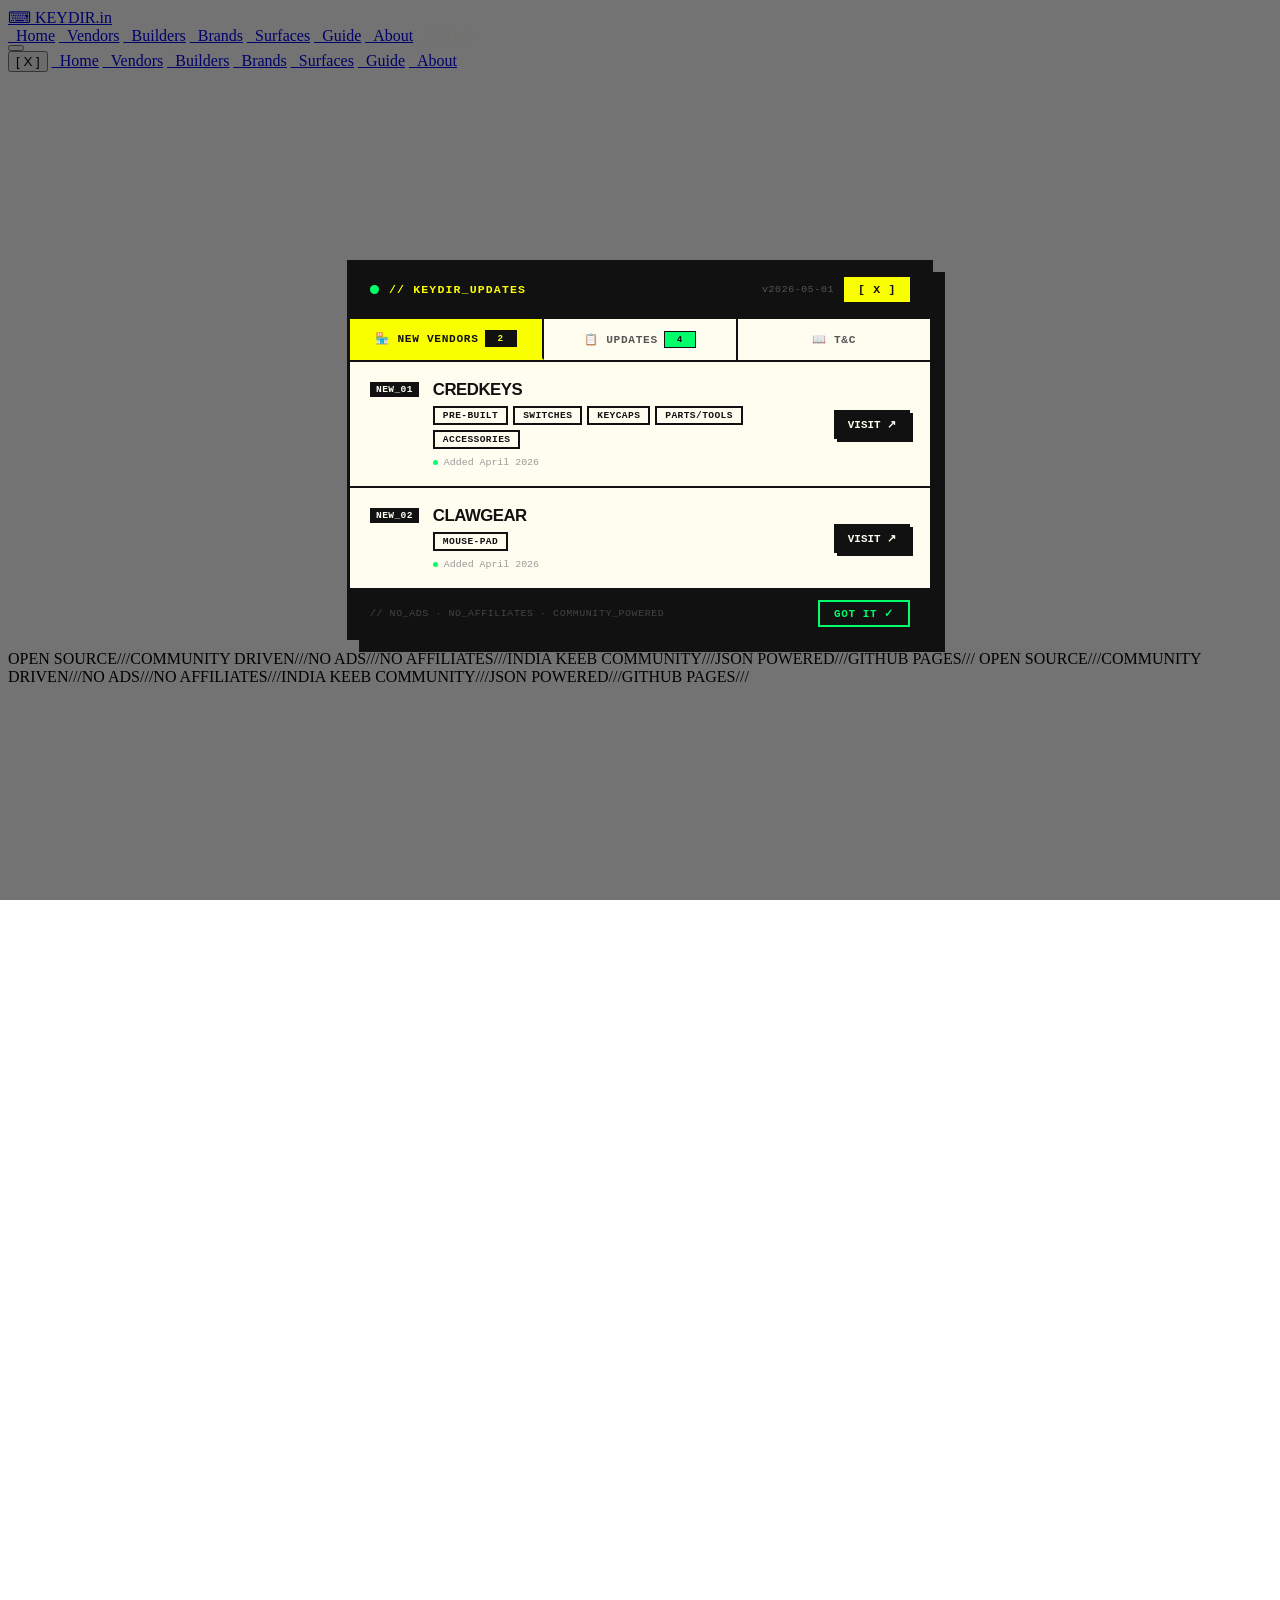
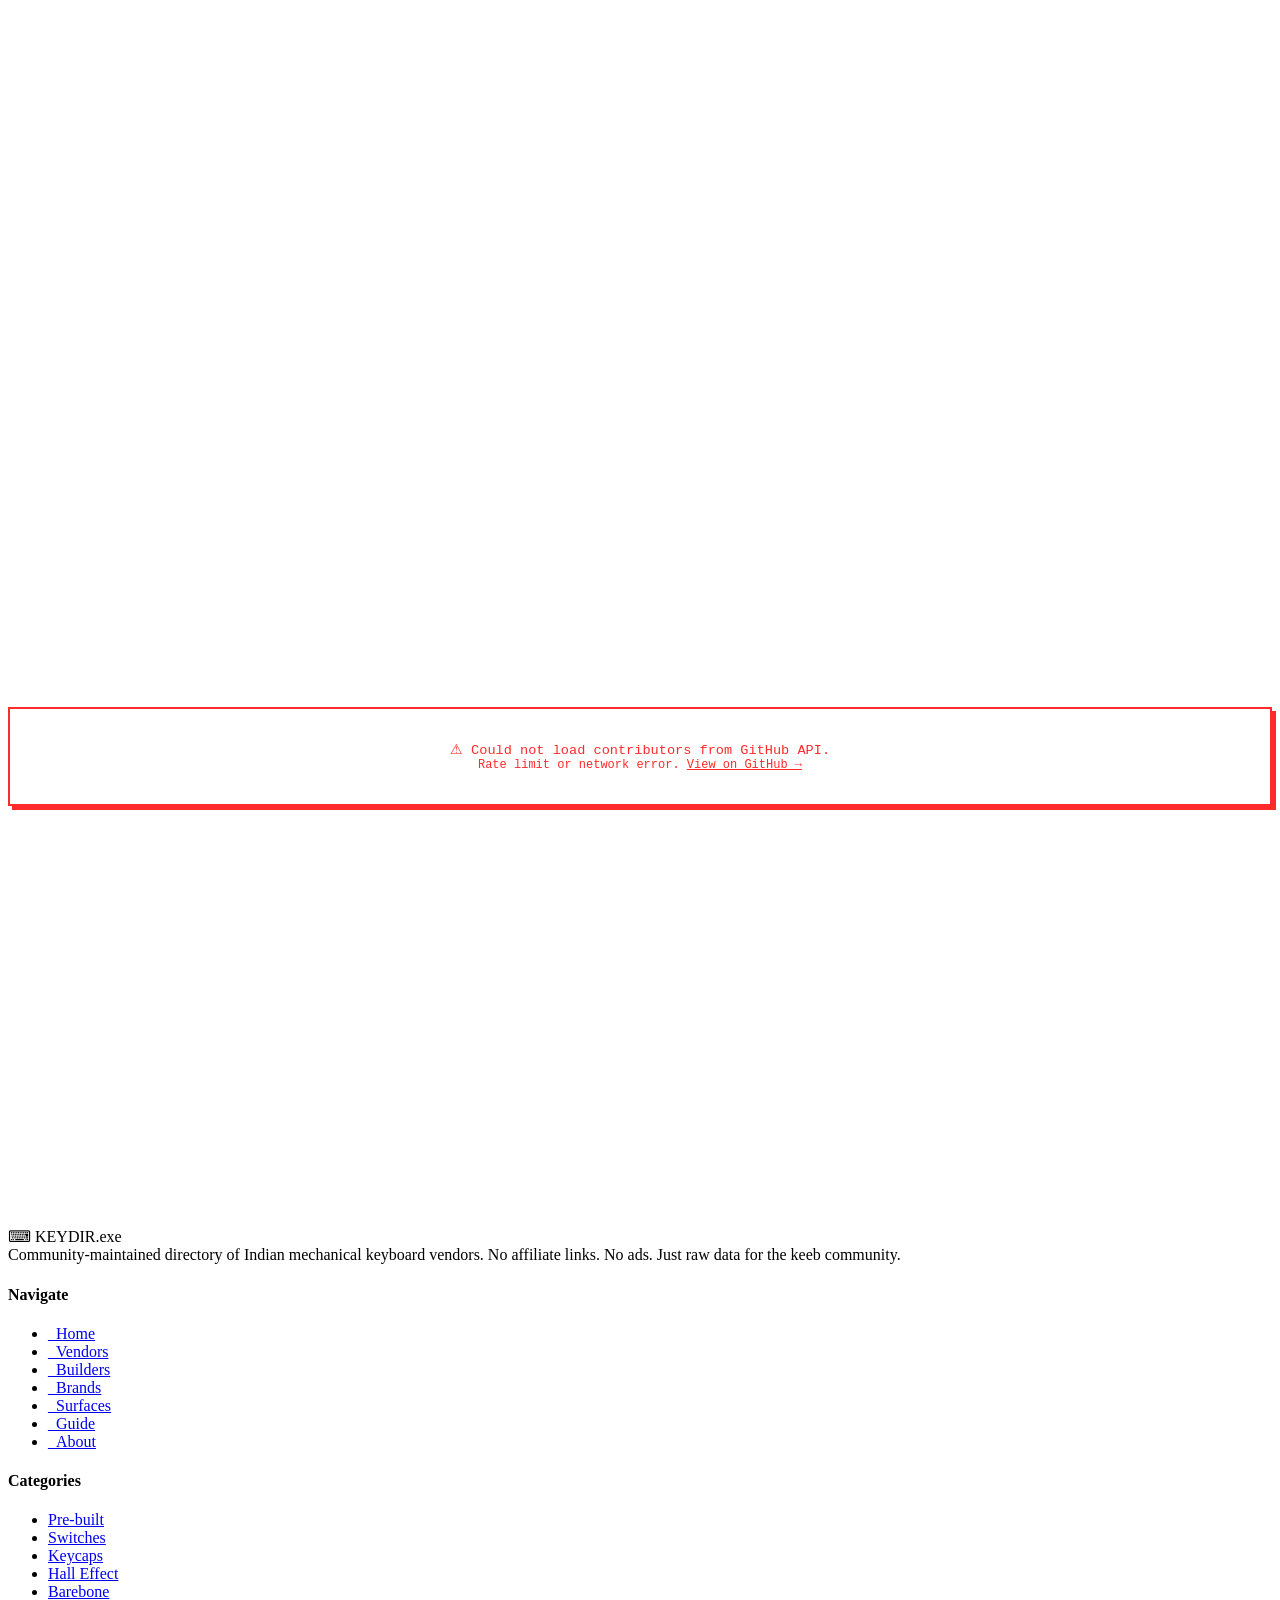
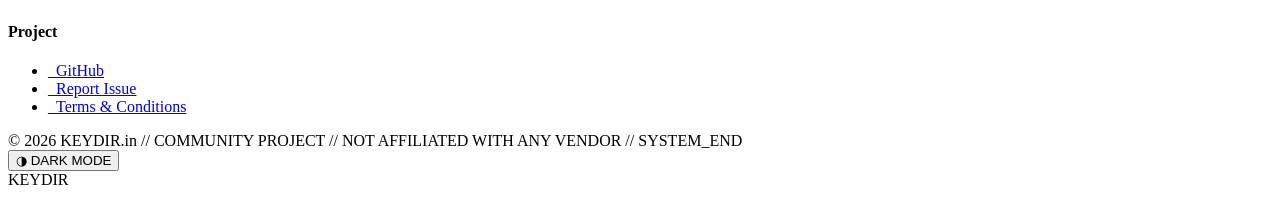
==== about/index.html @ 5d88e1f6 "POPUP MESSAGE" ====
<head>

<!-- Basic Setup -->
<meta charset="UTF-8">
<meta name="viewport" content="width=device-width, initial-scale=1.0">

<title>About KEYDIR.in — India Mechanical Keyboard Directory</title>

<!-- Umami Analytics | popup message-->
<script defer src="https://cloud.umami.is/script.js" data-website-id="35caf6d4-f14b-4b28-9f07-600b6910a4d3"></script>
<script src="/assets/js/keydir-popup.js" defer></script>

<!-- SEO Optimization -->
<meta name="description"
content="Learn about KEYDIR.in — India’s mechanical keyboard directory built to help enthusiasts discover vendors, builders, switches, keycaps, accessories, and group buys across India.">

<meta name="robots" content="index, follow, max-image-preview:large">

<link rel="canonical" href="https://keydir.in/about/">

<!-- Geo Targeting -->
<meta name="geo.region" content="IN">
<meta name="geo.placename" content="India">

<!-- Theme color -->
<meta name="theme-color" content="#000000">

<!-- Favicons -->
<link rel="icon" type="image/png" sizes="32x32" href="/assets/img/favicon-32.png">
<link rel="icon" type="image/png" sizes="192x192" href="/assets/img/favicon-192.png">
<link rel="icon" type="image/png" sizes="512x512" href="/assets/img/favicon-512.png">
<link rel="apple-touch-icon" href="/assets/img/favicon-512.png">

<!-- Open Graph -->
<meta property="og:title" content="About KEYDIR.in — India Mechanical Keyboard Directory">
<meta property="og:description"
content="Discover the mission behind KEYDIR.in and how it helps the Indian mechanical keyboard community find vendors, builders, switches, and accessories.">
<meta property="og:url" content="https://keydir.in/about/">
<meta property="og:type" content="website">
<meta property="og:site_name" content="KEYDIR.in">
<meta property="og:locale" content="en_IN">

<meta property="og:image" content="https://keydir.in/assets/img/Banner.png">
<meta property="og:image:width" content="1200">
<meta property="og:image:height" content="630">
<meta property="og:image:alt" content="KEYDIR.in India Mechanical Keyboard Directory Banner">

<!-- Twitter preview -->
<meta name="twitter:card" content="summary_large_image">
<meta name="twitter:title" content="About KEYDIR.in — India Mechanical Keyboard Directory">
<meta name="twitter:description"
content="Learn about KEYDIR.in — India’s mechanical keyboard vendor directory.">
<meta name="twitter:image" content="https://keydir.in/assets/img/Banner.png">

<!-- Organization Schema -->
<script type="application/ld+json">
{
 "@context": "https://schema.org",
 "@type": "Organization",
 "name": "KEYDIR.in",
 "url": "https://keydir.in",
 "logo": "https://keydir.in/assets/img/favicon-512.png"
}
</script>

<!-- About Page Schema -->
<script type="application/ld+json">
{
 "@context": "https://schema.org",
 "@type": "AboutPage",
 "name": "About KEYDIR.in",
 "url": "https://keydir.in/about/",
 "description": "About KEYDIR.in — India’s mechanical keyboard directory helping users discover vendors, builders, switches, keycaps, and accessories."
}
</script>

<link rel="stylesheet" href="/assets/css/style.css">
<script src="/assets/js/theme.js"></script>
<style>
/* ── About page specific ── */
.about-hero{padding:calc(var(--nav-h) + 100px) 24px 80px;max-width:1380px;margin:0 auto}
.about-title{font-family:'Space Grotesk',sans-serif;font-size:clamp(3rem,8vw,6.5rem);font-weight:800;line-height:.85;letter-spacing:-.06em;text-transform:uppercase;margin-bottom:1.25rem}
.about-title .outline{-webkit-text-stroke:3px var(--text);color:transparent}
.about-sub{
  font-family:'JetBrains Mono',monospace;font-size:.9rem;line-height:1.8;
  background:#FAFF00;border:2px solid #111;padding:14px 18px;
  box-shadow:4px 4px 0 #111;transform:rotate(.3deg);
  display:inline-block;margin-bottom:2rem;max-width:540px;
}

/* Repo links */
.repo-cards{display:grid;grid-template-columns:repeat(2,1fr);gap:14px;margin-bottom:3rem}
.repo-card{
  background:#111;border:2px solid #111;box-shadow:6px 6px 0 #111;
  padding:24px 28px;text-decoration:none;color:var(--surface);
  display:flex;flex-direction:column;gap:12px;
  transition:transform .12s,box-shadow .12s;
}
.repo-card:hover{transform:translate(4px,4px);box-shadow:2px 2px 0 #111}
.repo-card-icon{font-size:1.75rem;width:52px;height:52px;border:2px solid #333;display:flex;align-items:center;justify-content:center;background:rgba(255,255,255,.05)}
.repo-card-label{font-family:'JetBrains Mono',monospace;font-size:.65rem;font-weight:700;letter-spacing:.12em;text-transform:uppercase;color:var(--text-muted);margin-bottom:4px}
.repo-card-name{font-family:'Space Grotesk',sans-serif;font-size:1.2rem;font-weight:800;text-transform:uppercase;letter-spacing:-.03em}
.repo-card-desc{font-family:'JetBrains Mono',monospace;font-size:.78rem;color:var(--text-muted);line-height:1.7}
.repo-card-link{font-family:'JetBrains Mono',monospace;font-size:.72rem;color:#00FF6A;margin-top:auto;display:flex;align-items:center;gap:6px}
.repo-card:hover .repo-card-name{color:#FAFF00}

/* Contributor grid */
.contributors-grid{
  display:grid;
  grid-template-columns:repeat(auto-fill,minmax(160px,1fr));
  gap:14px;
  margin-bottom:3rem;
}
.contributor-card{
  background:var(--surface);border:2px solid #111;box-shadow:4px 4px 0 #111;
  padding:20px 14px;text-align:center;text-decoration:none;color:#111;
  transition:transform .12s,box-shadow .12s;
  animation:kd-card-in .3s ease both;
}
.contributor-card:hover{transform:translate(3px,3px);box-shadow:1px 1px 0 #111;background:#FAFF00}
.contributor-avatar{
  width:80px;height:80px;border-radius:0;border:2px solid #111;
  display:block;margin:0 auto 12px;object-fit:cover;
  box-shadow:3px 3px 0 #111;
}
.contributor-name{font-family:'JetBrains Mono',monospace;font-size:.78rem;font-weight:700;text-transform:uppercase;letter-spacing:.04em;margin-bottom:4px}
.contributor-commits{font-family:'JetBrains Mono',monospace;font-size:.62rem;color:#777}
.contributor-card:hover .contributor-commits{color:#555}

/* Skeleton loader */
.contrib-skeleton{
  background:var(--surface);border:2px solid #111;box-shadow:4px 4px 0 #111;
  padding:20px 14px;text-align:center;
}
.skel-avatar{width:80px;height:80px;border:2px solid #e0e0e0;background:linear-gradient(90deg,#f0f0f0 25%,#e0e0e0 50%,#f0f0f0 75%);background-size:200% 100%;animation:shimmer 1.4s infinite;margin:0 auto 12px}
.skel-line{height:10px;background:linear-gradient(90deg,#f0f0f0 25%,#e0e0e0 50%,#f0f0f0 75%);background-size:200% 100%;animation:shimmer 1.4s infinite;border-radius:2px;margin:0 auto 6px}
@keyframes shimmer{0%{background-position:200% 0}100%{background-position:-200% 0}}
@keyframes kd-card-in{from{opacity:0;transform:translateY(12px)}to{opacity:1;transform:none}}

/* Project info */
.info-grid{display:grid;grid-template-columns:1fr 1fr;gap:20px;margin-bottom:3rem}
.info-card{background:#111;border:2px solid #111;box-shadow:6px 6px 0 #111;padding:28px;color:var(--surface)}
.info-card-title{font-family:'JetBrains Mono',monospace;font-size:.65rem;font-weight:700;letter-spacing:.12em;text-transform:uppercase;color:#00FF6A;margin-bottom:12px;padding-bottom:8px;border-bottom:1px solid #222}
.info-card p{font-family:'JetBrains Mono',monospace;font-size:.82rem;color:var(--text-dim);line-height:1.9}
.info-card strong{color:#00FF6A}
.info-card a{color:#FAFF00;text-decoration:none}
.info-card a:hover{text-decoration:underline}
.info-list{list-style:none;padding:0;margin:0}
.info-list li{font-family:'JetBrains Mono',monospace;font-size:.8rem;color:var(--text-dim);padding:6px 0;border-bottom:1px solid #1a1a1a;display:flex;align-items:flex-start;gap:8px;line-height:1.6}
.info-list li:last-child{border-bottom:none}
.info-list .ok{color:#00FF6A;flex-shrink:0}
.info-list .dim{color:var(--text-muted);flex-shrink:0}

/* Error state */
.contrib-error{
  grid-column:1/-1;border:2px solid #FF2A2A;background:var(--surface);
  padding:2rem;font-family:'JetBrains Mono',monospace;font-size:.85rem;color:#FF2A2A;
  box-shadow:4px 4px 0 #FF2A2A;text-align:center;
}

/* Sec head */
.sec-head{display:flex;align-items:flex-end;justify-content:space-between;border-bottom:3px solid #111;padding-bottom:12px;margin-bottom:2rem;flex-wrap:wrap;gap:12px}
.sec-head h2{font-family:'Space Grotesk',sans-serif;font-size:clamp(2rem,5vw,4rem);font-weight:800;text-transform:uppercase;letter-spacing:-.05em;line-height:1}
.sec-tag{font-family:'JetBrains Mono',monospace;font-size:.72rem;font-weight:700;letter-spacing:.1em;display:flex;align-items:center;gap:6px}
.section-tag-label{display:inline-flex;align-items:center;gap:8px;background:#111;color:#FAFF00;font-family:'JetBrains Mono',monospace;font-size:.7rem;font-weight:700;padding:5px 14px;border:2px solid #111;margin-bottom:1.25rem;letter-spacing:.08em;text-transform:uppercase}
.dot{width:7px;height:7px;background:#00FF6A;display:inline-block;border-radius:50%;animation:blink 1s step-end infinite;flex-shrink:0}
@keyframes blink{50%{opacity:0}}
.reveal{opacity:0;transform:translateY(28px);transition:opacity .55s,transform .55s}
.reveal.in{opacity:1;transform:none}

@media(max-width:760px){.repo-cards{grid-template-columns:1fr}.info-grid{grid-template-columns:1fr}}
@media(max-width:580px){.contributors-grid{grid-template-columns:repeat(2,1fr)}}
@media(max-width:640px){.about-hero{padding-left:16px;padding-right:16px}}
</style>
</head>
<body>
<div id="cursor"></div>
<div id="prog"></div>

<nav class="navbar">
  <a href="/" class="nav-logo">⌨ KEYDIR.in</a>
  <div class="nav-links">
    <a href="/">_Home</a>
    <a href="/vendors/">_Vendors</a>
    <a href="/builders/">_Builders</a>
    <a href="/brands/">_Brands</a>
    <a href="/surfaces/">_Surfaces</a>
    <a href="/guide/">_Guide</a>
    <a href="/about/" class="active">_About</a>
    <a href="https://github.com/SHADOW269/Keydir.in" target="_blank" style="background:var(--dark-card-bg);color:#FFFCF0">_GitHub</a>
  </div>
  <button class="nav-ham" id="ham"><span></span><span></span><span></span></button>
</nav>
<div id="mob-nav">
  <button id="mob-close">[ X ]</button>
  <a href="/">_Home</a>
  <a href="/vendors/">_Vendors</a>
  <a href="/builders/">_Builders</a>
  <a href="/brands/">_Brands</a>
  <a href="/surfaces/">_Surfaces</a>
  <a href="/guide/">_Guide</a>
  <a href="/about/">_About</a>
</div>

<!-- Hero -->
<div class="about-hero">
  <div class="section-tag-label reveal"><span class="dot"></span> OPEN SOURCE PROJECT // COMMUNITY MAINTAINED</div>
  <h1 class="about-title reveal" style="transition-delay:.06s">
    ABOUT<br/><span class="outline">KEYDIR</span><br/>INDIA.
  </h1>
  <p class="about-sub reveal" style="transition-delay:.12s">
    A community-maintained directory of Indian mechanical keyboard vendors, builders, and brand stores.<br/>
    <b>No ads. No affiliate links. Just raw data for the keeb community.</b>
  </p>
</div>

<!-- Marquee -->
<div class="marquee-strip">
  <div class="marquee-track">
    <span>OPEN SOURCE</span><span class="sep">///</span><span>COMMUNITY DRIVEN</span><span class="sep">///</span><span>NO ADS</span><span class="sep">///</span><span>NO AFFILIATES</span><span class="sep">///</span><span>INDIA KEEB COMMUNITY</span><span class="sep">///</span><span>JSON POWERED</span><span class="sep">///</span><span>GITHUB PAGES</span><span class="sep">///</span>
    <span>OPEN SOURCE</span><span class="sep">///</span><span>COMMUNITY DRIVEN</span><span class="sep">///</span><span>NO ADS</span><span class="sep">///</span><span>NO AFFILIATES</span><span class="sep">///</span><span>INDIA KEEB COMMUNITY</span><span class="sep">///</span><span>JSON POWERED</span><span class="sep">///</span><span>GITHUB PAGES</span><span class="sep">///</span>
  </div>
</div>

<div class="page-body" style="padding-bottom:100px">

  <!-- Repo links -->
  <section style="padding:3rem 0 0">
    <div class="sec-head reveal">
      <h2>THE <em style="color:#00FF6A">REPOSITORY</em></h2>
      <div class="sec-tag" style="color:#00FF6A">GITHUB</div>
    </div>
    <div class="repo-cards reveal" style="transition-delay:.08s">
      <a href="https://github.com/SHADOW269/Keydir.in" target="_blank" rel="noopener" class="repo-card">
        <div class="repo-card-icon">📦</div>
        <div>
          <div class="repo-card-label">Main Repository</div>
          <div class="repo-card-name">Keydir.in</div>
        </div>
        <div class="repo-card-desc">The full source code for KeyDir India. Contains all vendor data, the frontend site, and contribution guidelines.</div>
        <div class="repo-card-link">github.com/SHADOW269/Keydir.in ↗</div>
      </a>
      <a href="https://github.com/SHADOW269/Keydir.in/issues" target="_blank" rel="noopener" class="repo-card">
        <div class="repo-card-icon">🐛</div>
        <div>
          <div class="repo-card-label">Issues &amp; Requests</div>
          <div class="repo-card-name">Issues Page</div>
        </div>
        <div class="repo-card-desc">Report incorrect vendor info, suggest new stores to add, flag warnings, or request new features for the directory.</div>
        <div class="repo-card-link">github.com/SHADOW269/Keydir.in/issues ↗</div>
      </a>
    </div>
  </section>

  <!-- Project info -->
  <section style="padding:0 0 3rem">
    <div class="sec-head reveal">
      <h2>PROJECT <em style="color:#FAFF00">INFO</em></h2>
    </div>
    <div class="info-grid reveal" style="transition-delay:.08s">
      <div class="info-card">
        <div class="info-card-title">// HOW TO CONTRIBUTE</div>
        <ul class="info-list">
          <li><span class="ok">1.</span> Fork the repository on GitHub</li>
          <li><span class="ok">2.</span> Edit <strong>vendors.json</strong>, <strong>builders.json</strong>, or <strong>brands.json</strong></li>
          <li><span class="ok">3.</span> Follow the existing JSON structure exactly</li>
          <li><span class="ok">4.</span> Submit a Pull Request with a clear description</li>
          <li><span class="ok">5.</span> A maintainer will review and merge</li>
        </ul>
      </div>
      <div class="info-card">
        <div class="info-card-title">// DATA STRUCTURE</div>
        <ul class="info-list">
          <li><span class="ok">→</span> <strong>vendors.json</strong> — all <span data-stat="vendors">19</span>+ vendor entries</li>
          <li><span class="ok">→</span> <strong>builders.json</strong> — DIY builder listings</li>
          <li><span class="ok">→</span> <strong>brands.json</strong> — official brand stores</li>
          <li><span class="ok">→</span> Each entry supports a <strong>warning</strong> flag + message</li>
          <li><span class="ok">→</span> Update shared.js to reflect JSON changes</li>
        </ul>
      </div>
      <div class="info-card">
        <div class="info-card-title">// TECH STACK</div>
        <ul class="info-list">
          <li><span class="ok">●</span> HTML / CSS / Vanilla JavaScript — no frameworks</li>
          <li><span class="ok">●</span> Data stored in <strong>shared.js</strong> (mirrors JSON files)</li>
          <li><span class="ok">●</span> Hosted on GitHub Pages (free, static)</li>
          <li><span class="ok">●</span> NeoBrutalist design system</li>
          <li><span class="dim">○</span> Zero dependencies, zero build steps</li>
        </ul>
      </div>
      <div class="info-card">
        <div class="info-card-title">// GUIDELINES</div>
        <ul class="info-list">
          <li><span class="ok">✓</span> Only list vendors actually operating in India</li>
          <li><span class="ok">✓</span> Use <strong>warning: true</strong> for community-reported issues</li>
          <li><span class="ok">✓</span> Keep descriptions factual and neutral</li>
          <li><span class="ok">✓</span> Verify URLs are live before submitting</li>
          <li><span class="dim">✗</span> No affiliate or paid placements</li>
        </ul>
      </div>
    </div>
  </section>

  <!-- Contributors -->
  <section style="padding:0 0 80px">
    <div class="sec-head reveal">
      <h2>CONTRIBUTORS <em style="color:#FF3FA4">❤</em></h2>
      <div class="sec-tag" id="contribTag" style="color:#FF3FA4">LOADING...</div>
    </div>
    <div class="contributors-grid" id="contributorsGrid">
      <div class="contrib-skeleton"><div class="skel-avatar"></div><div class="skel-line" style="width:70%"></div><div class="skel-line" style="width:45%"></div></div>
      <div class="contrib-skeleton"><div class="skel-avatar"></div><div class="skel-line" style="width:60%"></div><div class="skel-line" style="width:40%"></div></div>
      <div class="contrib-skeleton"><div class="skel-avatar"></div><div class="skel-line" style="width:75%"></div><div class="skel-line" style="width:50%"></div></div>
    </div>

    <!-- CTA to become a contributor -->
    <div style="margin-top:2rem;border:2px solid var(--border);background:#FAFF00;padding:24px 28px;box-shadow:6px 6px 0 var(--shadow);display:flex;align-items:flex-start;gap:16px;flex-wrap:wrap" class="reveal">
      <div style="font-size:1.75rem;flex-shrink:0">🙌</div>
      <div>
        <div style="font-family:'Space Grotesk',sans-serif;font-size:1.05rem;font-weight:800;text-transform:uppercase;letter-spacing:-.03em;margin-bottom:6px">Want to see your name here?</div>
        <div style="font-family:'JetBrains Mono',monospace;font-size:.82rem;line-height:1.8;color:var(--text-muted);max-width:560px">
          Anyone who submits a PR to add or update vendor data becomes a contributor. Edit a JSON file, open a pull request, and your GitHub avatar appears here automatically.
        </div>
        <div style="margin-top:14px;display:flex;gap:10px;flex-wrap:wrap">
          <a href="https://github.com/SHADOW269/Keydir.in/fork" target="_blank" rel="noopener"
             style="display:inline-flex;align-items:center;gap:6px;padding:10px 22px;border:2px solid var(--border);background:var(--dark-card-bg);color:#FFFCF0;font-family:'JetBrains Mono',monospace;font-size:.8rem;font-weight:700;text-decoration:none;text-transform:uppercase;box-shadow:4px 4px 0 var(--shadow);transition:all .12s"
             onmouseenter="this.style.background='#111';this.style.color='#FAFF00'"
             onmouseleave="this.style.background='#111';this.style.color='#FFFCF0'">
            Fork the Repo →
          </a>
          <a href="https://github.com/SHADOW269/Keydir.in/issues/new" target="_blank" rel="noopener"
             style="display:inline-flex;align-items:center;gap:6px;padding:10px 22px;border:2px solid var(--border);background:transparent;color:#111;font-family:'JetBrains Mono',monospace;font-size:.8rem;font-weight:700;text-decoration:none;text-transform:uppercase;box-shadow:4px 4px 0 var(--shadow);transition:all .12s"
             onmouseenter="this.style.transform='translate(2px,2px)';this.style.boxShadow='2px 2px 0 #111'"
             onmouseleave="this.style.transform='';this.style.boxShadow='4px 4px 0 #111'">
            Open an Issue
          </a>
        </div>
      </div>
    </div>
  </section>

</div>

<!-- FOOTER -->
<footer>
  <div class="footer-inner">

    <div>
      <div class="f-logo">⌨ KEYDIR.exe</div>
      <div class="f-desc">
        Community-maintained directory of Indian mechanical keyboard vendors.
        No affiliate links. No ads. Just raw data for the keeb community.
      </div>
    </div>

    <div class="f-col">
      <h4>Navigate</h4>
      <ul>
        <li><a href="../">_Home</a></li>
        <li><a href="/vendors/">_Vendors</a></li>
        <li><a href="/builders/">_Builders</a></li>
        <li><a href="/brands/">_Brands</a></li>
        <li><a href="/surfaces/">_Surfaces</a></li>
        <li><a href="/guide/">_Guide</a></li>
        <li><a href="/about/">_About</a></li>
      </ul>
    </div>

    <div class="f-col">
      <h4>Categories</h4>
      <ul>
        <li><a href="/vendors/">Pre-built</a></li>
        <li><a href="/vendors/">Switches</a></li>
        <li><a href="/vendors/">Keycaps</a></li>
        <li><a href="/vendors/">Hall Effect</a></li>
        <li><a href="/vendors/">Barebone</a></li>
      </ul>
    </div>

    <div class="f-col">
      <h4>Project</h4>
      <ul>
        <li>
          <a href="https://github.com/SHADOW269/Keydir.in" target="_blank" rel="noopener">
            _GitHub
          </a>
        </li>
        <li>
          <a href="https://github.com/SHADOW269/Keydir.in/issues" target="_blank" rel="noopener">
            _Report Issue
          </a>
        </li>
        <li><a href="/Terms-and-Conditions/">_Terms & Conditions</a></li>
      </ul>
    </div>

  </div>

  <div class="f-bottom">
    <div class="f-copy">
      © 2026 KEYDIR.in // COMMUNITY PROJECT // NOT AFFILIATED WITH ANY VENDOR // SYSTEM_END
    </div>

    <button class="theme-toggle" onclick="toggleTheme()">
      <span class="tt-icon">◑</span>
      <span class="tt-label">DARK MODE</span>
    </button>
  </div>

  <div class="f-watermark">KEYDIR</div>
</footer>

<script src="/assets/js/shared.js"></script>
<script>
/* ── GitHub Contributors Loader ── */
(async function loadContributors() {
  const grid = document.getElementById('contributorsGrid');
  const tag  = document.getElementById('contribTag');
  const API  = 'https://api.github.com/repos/SHADOW269/Keydir.in/contributors';

  try {
    const res = await fetch(API, {
      headers: { 'Accept': 'application/vnd.github.v3+json' }
    });

    if (!res.ok) throw new Error(`GitHub API ${res.status}`);
    const contributors = await res.json();

    grid.innerHTML = '';
    if (tag) tag.textContent = contributors.length + ' CONTRIBUTOR' + (contributors.length !== 1 ? 'S' : '');

    if (contributors.length === 0) {
      grid.innerHTML = `
        <div class="contributor-card" style="text-align:center;padding:24px 14px;border:2px solid var(--border);background:#FFFCF0;box-shadow:4px 4px 0 var(--shadow)">
          <img src="https://github.com/SHADOW269.png?size=160" alt="SHADOW269" class="contributor-avatar" style="width:80px;height:80px;border:2px solid var(--border);display:block;margin:0 auto 12px;object-fit:cover;box-shadow:3px 3px 0 var(--shadow)"/>
          <div class="contributor-name">SHADOW269</div>
          <div class="contributor-commits">Project founder</div>
        </div>
      `;
      if (tag) tag.textContent = '1 CONTRIBUTOR';
      return;
    }

    contributors.forEach((c, i) => {
      const card = document.createElement('a');
      card.href   = c.html_url;
      card.target = '_blank';
      card.rel    = 'noopener noreferrer';
      card.className = 'contributor-card reveal';
      card.style.transitionDelay = `${i * 0.05}s`;
      card.setAttribute('aria-label', `${c.login} — ${c.contributions} contribution${c.contributions !== 1 ? 's' : ''}`);

      const avatar = document.createElement('img');
      avatar.src     = c.avatar_url + '&s=160';
      avatar.alt     = c.login;
      avatar.className = 'contributor-avatar';
      avatar.loading = 'lazy';

      const name = document.createElement('div');
      name.className = 'contributor-name';
      name.textContent = c.login;

      const commits = document.createElement('div');
      commits.className = 'contributor-commits';
      commits.textContent = c.contributions + ' commit' + (c.contributions !== 1 ? 's' : '');

      card.appendChild(avatar);
      card.appendChild(name);
      card.appendChild(commits);
      grid.appendChild(card);

      setTimeout(() => {
        const io = new IntersectionObserver(entries => {
          entries.forEach(e => { if (e.isIntersecting) { e.target.classList.add('in'); io.unobserve(e.target); } });
        }, { threshold: 0.1 });
        io.observe(card);
      }, 0);
    });

  } catch (err) {
    console.warn('[KeyDir About] Could not load contributors:', err.message);
    grid.innerHTML = `
      <div class="contrib-error">
        ⚠ Could not load contributors from GitHub API.<br/>
        <span style="font-size:.75rem;color:var(--text-dim)">Rate limit or network error. <a href="https://github.com/SHADOW269/Keydir.in/graphs/contributors" target="_blank" style="color:#FF2A2A">View on GitHub →</a></span>
      </div>
    `;
    if (tag) tag.textContent = 'SEE GITHUB';
  }
})();
</script>
</body>
</html>
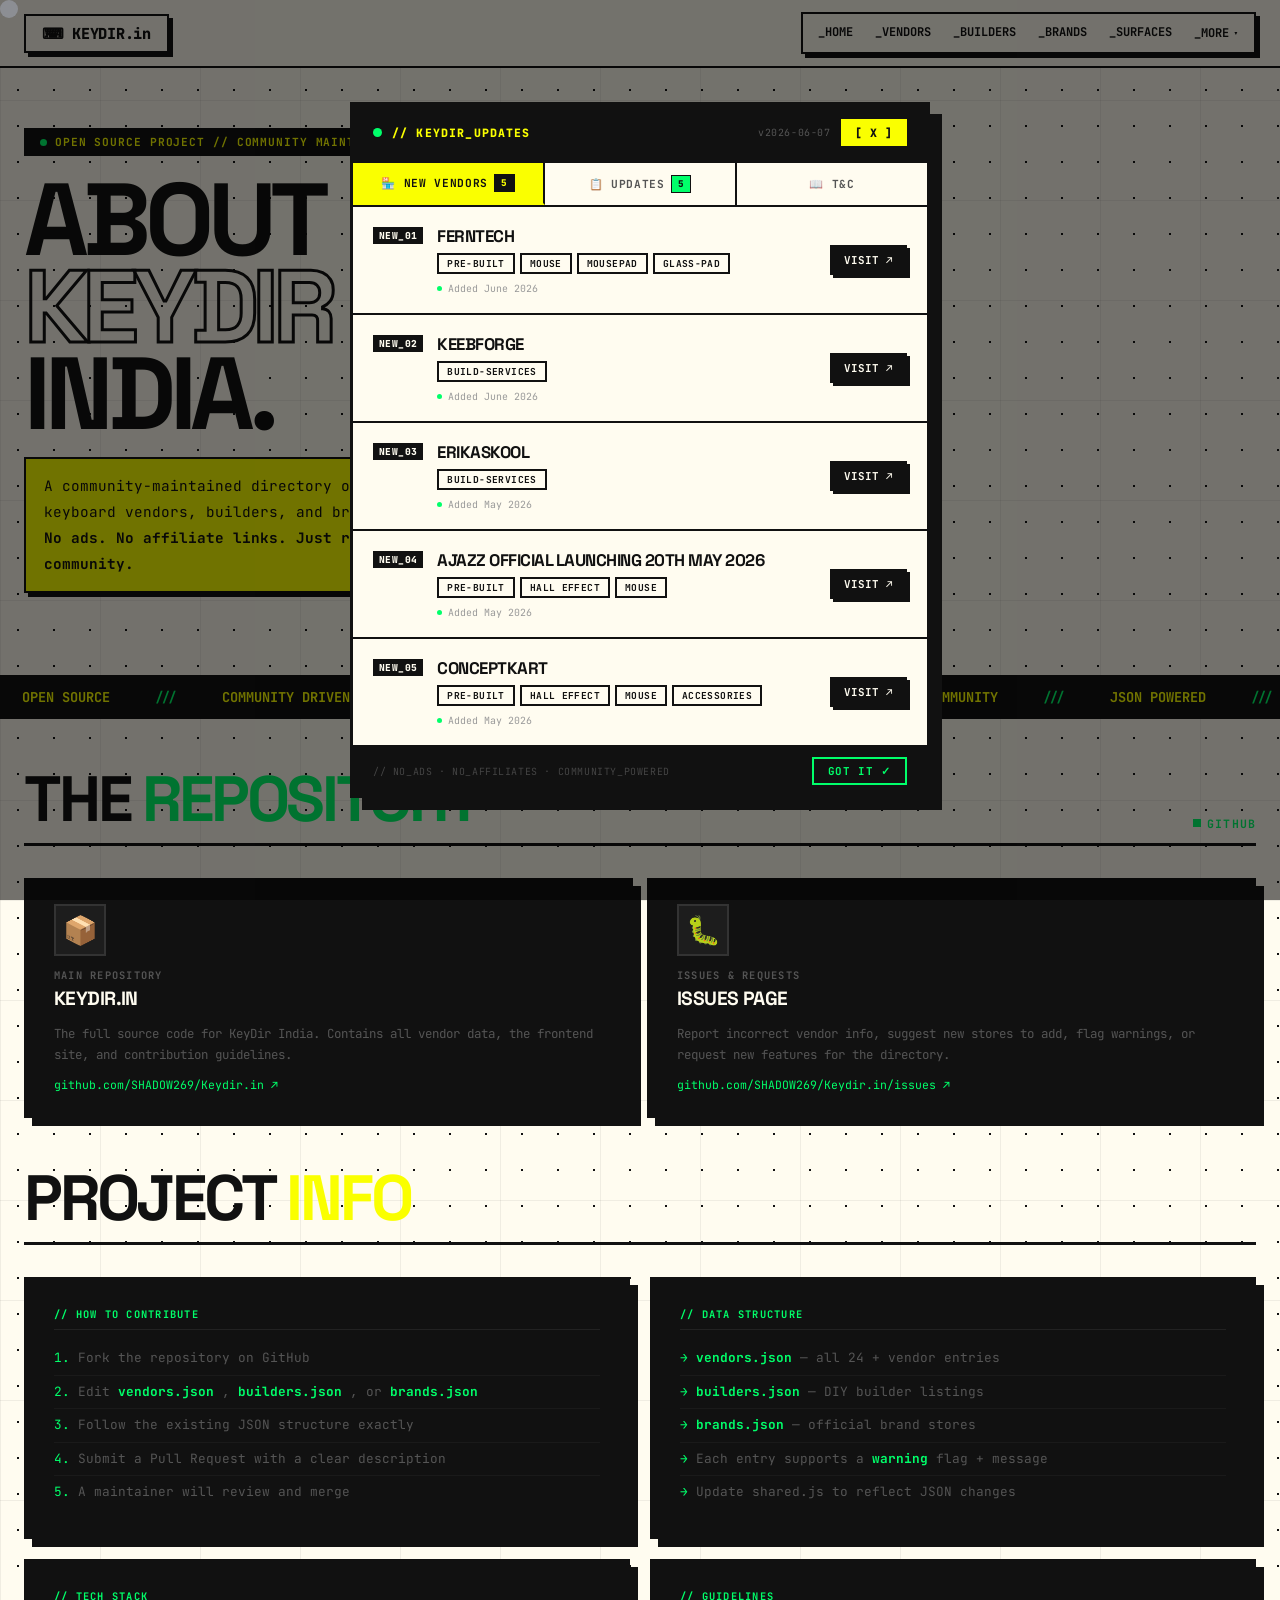
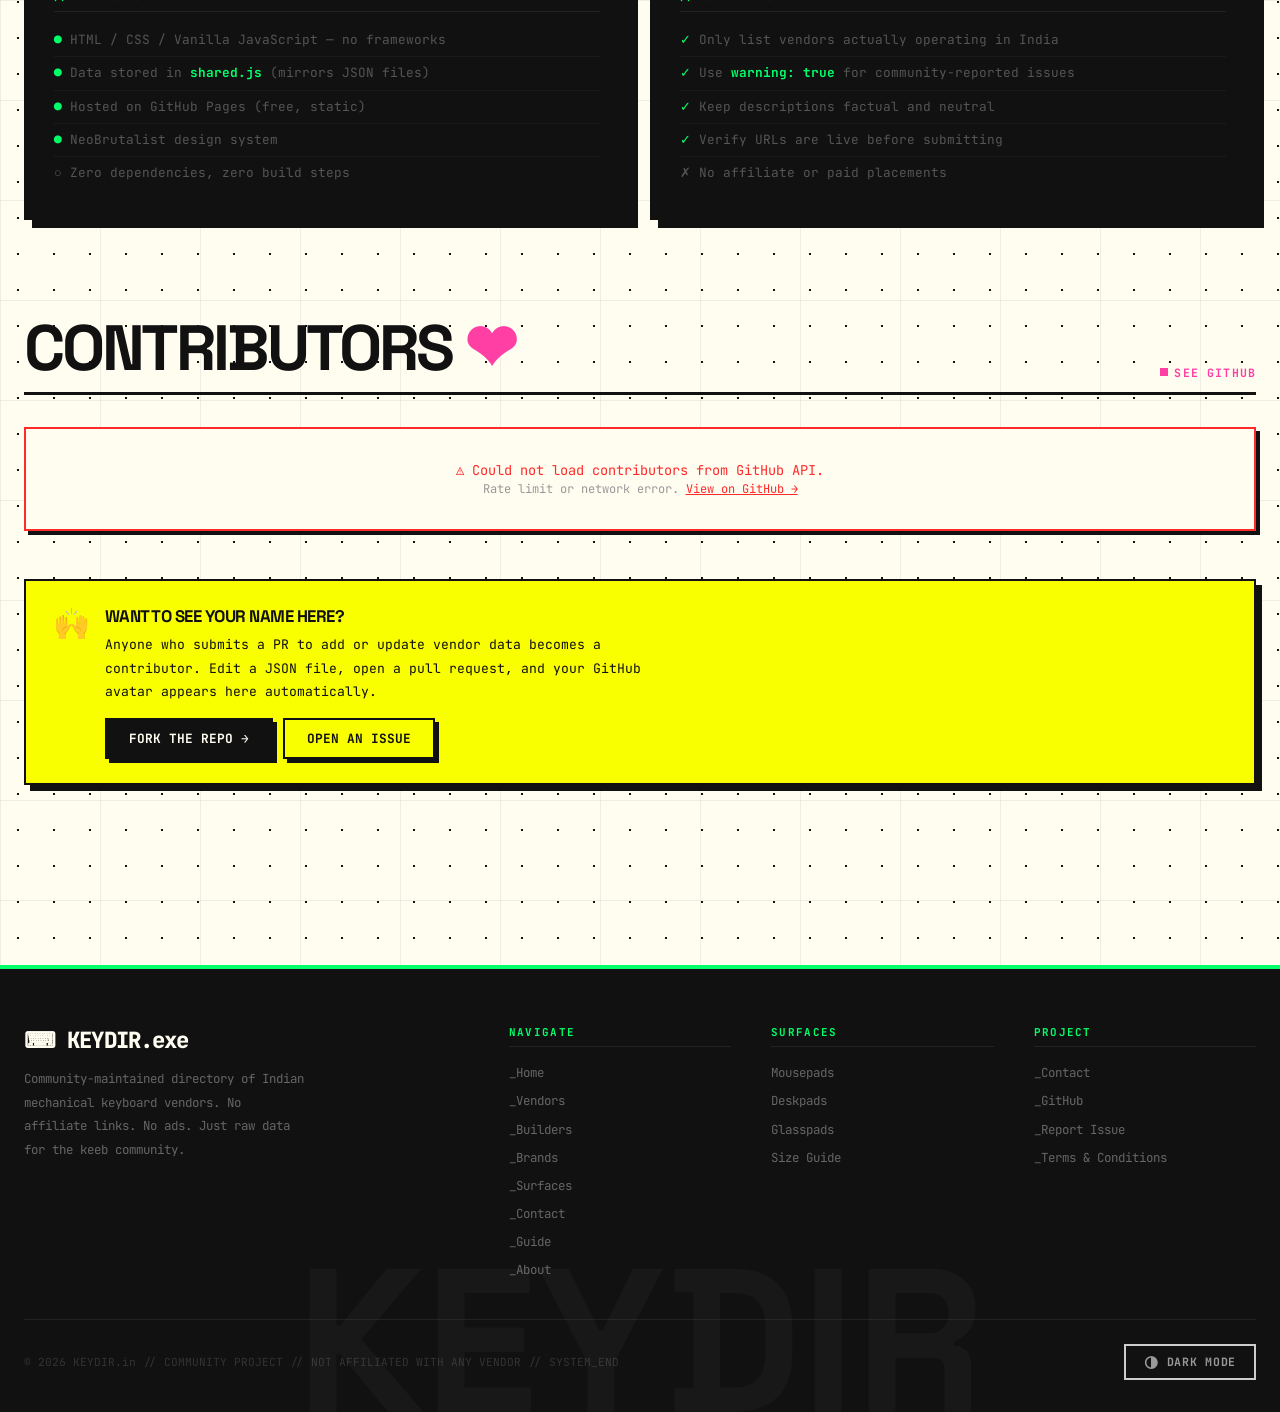
==== commit 1ce34574: "CLEANED UI ELEMENTS , MISTAKES IN THE PAGE" ====
--- a/about/index.html
+++ b/about/index.html
@@ -1,493 +1,616 @@
+<!DOCTYPE html>
+<html lang="en">
 <head>
-
-<!-- Basic Setup -->
-<meta charset="UTF-8">
-<meta name="viewport" content="width=device-width, initial-scale=1.0">
-
-<title>About KEYDIR.in — India Mechanical Keyboard Directory</title>
-
-<!-- Umami Analytics | popup message-->
-<script defer src="https://cloud.umami.is/script.js" data-website-id="35caf6d4-f14b-4b28-9f07-600b6910a4d3"></script>
-<script src="/assets/js/keydir-popup.js" defer></script>
-
-<!-- SEO Optimization -->
-<meta name="description"
-content="Learn about KEYDIR.in — India’s mechanical keyboard directory built to help enthusiasts discover vendors, builders, switches, keycaps, accessories, and group buys across India.">
-
-<meta name="robots" content="index, follow, max-image-preview:large">
-
-<link rel="canonical" href="https://keydir.in/about/">
-
-<!-- Geo Targeting -->
-<meta name="geo.region" content="IN">
-<meta name="geo.placename" content="India">
-
-<!-- Theme color -->
-<meta name="theme-color" content="#000000">
-
-<!-- Favicons -->
-<link rel="icon" type="image/png" sizes="32x32" href="/assets/img/favicon-32.png">
-<link rel="icon" type="image/png" sizes="192x192" href="/assets/img/favicon-192.png">
-<link rel="icon" type="image/png" sizes="512x512" href="/assets/img/favicon-512.png">
-<link rel="apple-touch-icon" href="/assets/img/favicon-512.png">
-
-<!-- Open Graph -->
-<meta property="og:title" content="About KEYDIR.in — India Mechanical Keyboard Directory">
-<meta property="og:description"
-content="Discover the mission behind KEYDIR.in and how it helps the Indian mechanical keyboard community find vendors, builders, switches, and accessories.">
-<meta property="og:url" content="https://keydir.in/about/">
-<meta property="og:type" content="website">
-<meta property="og:site_name" content="KEYDIR.in">
-<meta property="og:locale" content="en_IN">
-
-<meta property="og:image" content="https://keydir.in/assets/img/Banner.png">
-<meta property="og:image:width" content="1200">
-<meta property="og:image:height" content="630">
-<meta property="og:image:alt" content="KEYDIR.in India Mechanical Keyboard Directory Banner">
-
-<!-- Twitter preview -->
-<meta name="twitter:card" content="summary_large_image">
-<meta name="twitter:title" content="About KEYDIR.in — India Mechanical Keyboard Directory">
-<meta name="twitter:description"
-content="Learn about KEYDIR.in — India’s mechanical keyboard vendor directory.">
-<meta name="twitter:image" content="https://keydir.in/assets/img/Banner.png">
-
-<!-- Organization Schema -->
-<script type="application/ld+json">
-{
- "@context": "https://schema.org",
- "@type": "Organization",
- "name": "KEYDIR.in",
- "url": "https://keydir.in",
- "logo": "https://keydir.in/assets/img/favicon-512.png"
-}
-</script>
-
-<!-- About Page Schema -->
-<script type="application/ld+json">
-{
- "@context": "https://schema.org",
- "@type": "AboutPage",
- "name": "About KEYDIR.in",
- "url": "https://keydir.in/about/",
- "description": "About KEYDIR.in — India’s mechanical keyboard directory helping users discover vendors, builders, switches, keycaps, and accessories."
-}
-</script>
-
-<link rel="stylesheet" href="/assets/css/style.css">
-<script src="/assets/js/theme.js"></script>
-<style>
-/* ── About page specific ── */
-.about-hero{padding:calc(var(--nav-h) + 100px) 24px 80px;max-width:1380px;margin:0 auto}
-.about-title{font-family:'Space Grotesk',sans-serif;font-size:clamp(3rem,8vw,6.5rem);font-weight:800;line-height:.85;letter-spacing:-.06em;text-transform:uppercase;margin-bottom:1.25rem}
-.about-title .outline{-webkit-text-stroke:3px var(--text);color:transparent}
-.about-sub{
-  font-family:'JetBrains Mono',monospace;font-size:.9rem;line-height:1.8;
-  background:#FAFF00;border:2px solid #111;padding:14px 18px;
-  box-shadow:4px 4px 0 #111;transform:rotate(.3deg);
-  display:inline-block;margin-bottom:2rem;max-width:540px;
-}
-
-/* Repo links */
-.repo-cards{display:grid;grid-template-columns:repeat(2,1fr);gap:14px;margin-bottom:3rem}
-.repo-card{
-  background:#111;border:2px solid #111;box-shadow:6px 6px 0 #111;
-  padding:24px 28px;text-decoration:none;color:var(--surface);
-  display:flex;flex-direction:column;gap:12px;
-  transition:transform .12s,box-shadow .12s;
-}
-.repo-card:hover{transform:translate(4px,4px);box-shadow:2px 2px 0 #111}
-.repo-card-icon{font-size:1.75rem;width:52px;height:52px;border:2px solid #333;display:flex;align-items:center;justify-content:center;background:rgba(255,255,255,.05)}
-.repo-card-label{font-family:'JetBrains Mono',monospace;font-size:.65rem;font-weight:700;letter-spacing:.12em;text-transform:uppercase;color:var(--text-muted);margin-bottom:4px}
-.repo-card-name{font-family:'Space Grotesk',sans-serif;font-size:1.2rem;font-weight:800;text-transform:uppercase;letter-spacing:-.03em}
-.repo-card-desc{font-family:'JetBrains Mono',monospace;font-size:.78rem;color:var(--text-muted);line-height:1.7}
-.repo-card-link{font-family:'JetBrains Mono',monospace;font-size:.72rem;color:#00FF6A;margin-top:auto;display:flex;align-items:center;gap:6px}
-.repo-card:hover .repo-card-name{color:#FAFF00}
-
-/* Contributor grid */
-.contributors-grid{
-  display:grid;
-  grid-template-columns:repeat(auto-fill,minmax(160px,1fr));
-  gap:14px;
-  margin-bottom:3rem;
-}
-.contributor-card{
-  background:var(--surface);border:2px solid #111;box-shadow:4px 4px 0 #111;
-  padding:20px 14px;text-align:center;text-decoration:none;color:#111;
-  transition:transform .12s,box-shadow .12s;
-  animation:kd-card-in .3s ease both;
-}
-.contributor-card:hover{transform:translate(3px,3px);box-shadow:1px 1px 0 #111;background:#FAFF00}
-.contributor-avatar{
-  width:80px;height:80px;border-radius:0;border:2px solid #111;
-  display:block;margin:0 auto 12px;object-fit:cover;
-  box-shadow:3px 3px 0 #111;
-}
-.contributor-name{font-family:'JetBrains Mono',monospace;font-size:.78rem;font-weight:700;text-transform:uppercase;letter-spacing:.04em;margin-bottom:4px}
-.contributor-commits{font-family:'JetBrains Mono',monospace;font-size:.62rem;color:#777}
-.contributor-card:hover .contributor-commits{color:#555}
-
-/* Skeleton loader */
-.contrib-skeleton{
-  background:var(--surface);border:2px solid #111;box-shadow:4px 4px 0 #111;
-  padding:20px 14px;text-align:center;
-}
-.skel-avatar{width:80px;height:80px;border:2px solid #e0e0e0;background:linear-gradient(90deg,#f0f0f0 25%,#e0e0e0 50%,#f0f0f0 75%);background-size:200% 100%;animation:shimmer 1.4s infinite;margin:0 auto 12px}
-.skel-line{height:10px;background:linear-gradient(90deg,#f0f0f0 25%,#e0e0e0 50%,#f0f0f0 75%);background-size:200% 100%;animation:shimmer 1.4s infinite;border-radius:2px;margin:0 auto 6px}
-@keyframes shimmer{0%{background-position:200% 0}100%{background-position:-200% 0}}
-@keyframes kd-card-in{from{opacity:0;transform:translateY(12px)}to{opacity:1;transform:none}}
-
-/* Project info */
-.info-grid{display:grid;grid-template-columns:1fr 1fr;gap:20px;margin-bottom:3rem}
-.info-card{background:#111;border:2px solid #111;box-shadow:6px 6px 0 #111;padding:28px;color:var(--surface)}
-.info-card-title{font-family:'JetBrains Mono',monospace;font-size:.65rem;font-weight:700;letter-spacing:.12em;text-transform:uppercase;color:#00FF6A;margin-bottom:12px;padding-bottom:8px;border-bottom:1px solid #222}
-.info-card p{font-family:'JetBrains Mono',monospace;font-size:.82rem;color:var(--text-dim);line-height:1.9}
-.info-card strong{color:#00FF6A}
-.info-card a{color:#FAFF00;text-decoration:none}
-.info-card a:hover{text-decoration:underline}
-.info-list{list-style:none;padding:0;margin:0}
-.info-list li{font-family:'JetBrains Mono',monospace;font-size:.8rem;color:var(--text-dim);padding:6px 0;border-bottom:1px solid #1a1a1a;display:flex;align-items:flex-start;gap:8px;line-height:1.6}
-.info-list li:last-child{border-bottom:none}
-.info-list .ok{color:#00FF6A;flex-shrink:0}
-.info-list .dim{color:var(--text-muted);flex-shrink:0}
-
-/* Error state */
-.contrib-error{
-  grid-column:1/-1;border:2px solid #FF2A2A;background:var(--surface);
-  padding:2rem;font-family:'JetBrains Mono',monospace;font-size:.85rem;color:#FF2A2A;
-  box-shadow:4px 4px 0 #FF2A2A;text-align:center;
-}
-
-/* Sec head */
-.sec-head{display:flex;align-items:flex-end;justify-content:space-between;border-bottom:3px solid #111;padding-bottom:12px;margin-bottom:2rem;flex-wrap:wrap;gap:12px}
-.sec-head h2{font-family:'Space Grotesk',sans-serif;font-size:clamp(2rem,5vw,4rem);font-weight:800;text-transform:uppercase;letter-spacing:-.05em;line-height:1}
-.sec-tag{font-family:'JetBrains Mono',monospace;font-size:.72rem;font-weight:700;letter-spacing:.1em;display:flex;align-items:center;gap:6px}
-.section-tag-label{display:inline-flex;align-items:center;gap:8px;background:#111;color:#FAFF00;font-family:'JetBrains Mono',monospace;font-size:.7rem;font-weight:700;padding:5px 14px;border:2px solid #111;margin-bottom:1.25rem;letter-spacing:.08em;text-transform:uppercase}
-.dot{width:7px;height:7px;background:#00FF6A;display:inline-block;border-radius:50%;animation:blink 1s step-end infinite;flex-shrink:0}
-@keyframes blink{50%{opacity:0}}
-.reveal{opacity:0;transform:translateY(28px);transition:opacity .55s,transform .55s}
-.reveal.in{opacity:1;transform:none}
-
-@media(max-width:760px){.repo-cards{grid-template-columns:1fr}.info-grid{grid-template-columns:1fr}}
-@media(max-width:580px){.contributors-grid{grid-template-columns:repeat(2,1fr)}}
-@media(max-width:640px){.about-hero{padding-left:16px;padding-right:16px}}
-</style>
+  <meta charset="UTF-8">
+  <meta name="viewport" content="width=device-width, initial-scale=1.0">
+
+  <title>About KEYDIR.in — India Mechanical Keyboard Directory</title>
+
+  <!-- Analytics & Core Component Scripts -->
+  <script defer src="https://cloud.umami.is/script.js" data-website-id="35caf6d4-f14b-4b28-9f07-600b6910a4d3"></script>
+  <script src="/assets/js/keydir-popup.js" defer></script>
+
+  <!-- SEO Optimization -->
+  <meta name="description" content="Learn about KEYDIR.in — India’s mechanical keyboard directory built to help enthusiasts discover vendors, builders, switches, keycaps, accessories, and group buys across India.">
+  <meta name="robots" content="index, follow, max-image-preview:large">
+  <link rel="canonical" href="https://keydir.in/about/">
+
+  <!-- Geo Targeting -->
+  <meta name="geo.region" content="IN">
+  <meta name="geo.placename" content="India">
+  <meta name="theme-color" content="#000000">
+
+  <!-- Favicons -->
+  <link rel="icon" type="image/png" sizes="32x32" href="/assets/img/favicon-32.png">
+  <link rel="icon" type="image/png" sizes="192x192" href="/assets/img/favicon-192.png">
+  <link rel="icon" type="image/png" sizes="512x512" href="/assets/img/favicon-512.png">
+  <link rel="apple-touch-icon" href="/assets/img/favicon-512.png">
+
+  <!-- Open Graph / Facebook -->
+  <meta property="og:title" content="About KEYDIR.in — India Mechanical Keyboard Directory">
+  <meta property="og:description" content="Discover the mission behind KEYDIR.in and how it helps the Indian mechanical keyboard community find vendors, builders, switches, and accessories.">
+  <meta property="og:url" content="https://keydir.in/about/">
+  <meta property="og:type" content="website">
+  <meta property="og:site_name" content="KEYDIR.in">
+  <meta property="og:locale" content="en_IN">
+  <meta property="og:image" content="https://keydir.in/assets/img/Banner.png">
+  <meta property="og:image:width" content="1200">
+  <meta property="og:image:height" content="630">
+  <meta property="og:image:alt" content="KEYDIR.in India Mechanical Keyboard Directory Banner">
+
+  <!-- Twitter -->
+  <meta name="twitter:card" content="summary_large_image">
+  <meta name="twitter:title" content="About KEYDIR.in — India Mechanical Keyboard Directory">
+  <meta name="twitter:image" content="https://keydir.in/assets/img/Banner.png">
+
+  <!-- Core Theme Stylesheets -->
+  <link rel="stylesheet" href="/assets/css/style.css">
+  <script src="/assets/js/theme.js"></script>
+
+  <!-- Schema.org Structural Metadata -->
+  <script type="application/ld+json">
+  {
+   "@context": "https://schema.org",
+   "@type": "Organization",
+   "name": "KEYDIR.in",
+   "url": "https://keydir.in",
+   "logo": "https://keydir.in/assets/img/favicon-512.png"
+  }
+  </script>
+
+  <script type="application/ld+json">
+  {
+   "@context": "https://schema.org",
+   "@type": "AboutPage",
+   "name": "About KEYDIR.in",
+   "url": "https://keydir.in/about/",
+   "description": "About KEYDIR.in — India’s mechanical keyboard directory helping users discover vendors, builders, switches, keycaps, and accessories."
+  }
+  </script>
+
+  <style>
+    /* ═══════════════════════════════════════════
+       1. GLOBAL UTILITIES & NAVIGATION OVERRIDES
+       ═══════════════════════════════════════════ */
+    .navbar,
+    .nav-links {
+      overflow: visible !important;
+    }
+
+    #cursor,
+    #prog {
+      pointer-events: none !important;
+    }
+
+    /* ── Nav Dropdown Container ── */
+    .nav-dropdown {
+      position: relative;
+      display: inline-block;
+    }
+
+    .nav-dropdown-btn {
+      font-family: var(--f-m);
+      font-size: .75rem;
+      font-weight: 700;
+      color: var(--text);
+      background: none;
+      border: none;
+      padding: 6px 10px;
+      cursor: pointer;
+      text-transform: uppercase;
+      white-space: nowrap;
+      transition: all .1s;
+      display: flex;
+      align-items: center;
+      gap: 4px;
+    }
+
+    html body .nav-dropdown:hover .nav-dropdown-btn,
+    html body .nav-dropdown.active .nav-dropdown-btn {
+      background: var(--text) !important;
+      color: var(--bg) !important;
+    }
+
+    .nav-dropdown-btn::after {
+      content: '▾';
+      font-size: .6rem;
+      transition: transform 0.2s ease;
+      color: inherit;
+    }
+
+    .nav-dropdown.active .nav-dropdown-btn::after {
+      transform: rotate(180deg);
+    }
+
+    /* ── Dropdown Overlay Menu ── */
+    .nav-dropdown-menu {
+      display: none;
+      position: absolute;
+      top: 100%;
+      right: 0;
+      left: auto;
+      background: var(--surface);
+      border: 2px solid var(--border);
+      box-shadow: var(--sh-lg);
+      z-index: 999999 !important;
+      min-width: 160px;
+      flex-direction: column;
+      margin-top: 2px;
+      height: auto !important;
+    }
+
+    .nav-dropdown-menu::before {
+      content: '';
+      position: absolute;
+      top: -12px;
+      left: 0;
+      right: 0;
+      height: 12px;
+    }
+
+    html body .nav-dropdown:hover .nav-dropdown-menu,
+    html body .nav-dropdown.active .nav-dropdown-menu {
+      display: flex !important;
+    }
+
+    .nav-dropdown-menu a {
+      font-family: var(--f-m);
+      font-size: .75rem;
+      font-weight: 700;
+      color: var(--text);
+      text-decoration: none;
+      padding: 10px 16px;
+      text-transform: uppercase;
+      white-space: nowrap;
+      border-bottom: 1px solid var(--border-subtle);
+      transition: all .1s;
+      display: block;
+    }
+
+    .nav-dropdown-menu a:last-child {
+      border-bottom: none;
+    }
+
+    html body .nav-dropdown-menu a:hover {
+      background: var(--text) !important;
+      color: var(--bg) !important;
+    }
+
+    [data-theme="dark"] .nav-dropdown-menu {
+      background: var(--surface);
+      border-color: var(--border);
+    }
+
+    [data-theme="dark"] .nav-dropdown-menu a {
+      border-color: var(--border-subtle);
+    }
+
+    /* ═══════════════════════════════════════════
+       2. HERO AREA & PROJECT REPO CARDS
+       ═══════════════════════════════════════════ */
+    .about-hero{padding:calc(var(--nav-h) + 60px) 24px 50px;max-width:1380px;margin:0 auto}
+    .about-title{font-family:var(--f-d);font-size:clamp(3rem,8vw,6.5rem);font-weight:800;line-height:.85;letter-spacing:-.06em;text-transform:uppercase;margin-bottom:1.25rem}
+    .about-title .outline{-webkit-text-stroke:3px var(--text);color:transparent}
+    .about-sub{
+      font-family:var(--f-m);font-size:.9rem;line-height:1.8;
+      background:var(--yellow);border:2px solid var(--border);padding:14px 18px;
+      box-shadow:var(--sh);transform:rotate(.3deg);
+      display:inline-block;margin-bottom:2rem;max-width:540px;color:#111;
+    }
+
+    .repo-cards{display:grid;grid-template-columns:repeat(2,1fr);gap:14px;margin-bottom:3rem}
+    .repo-card{
+      background:var(--border);border:2px solid var(--border);box-shadow:var(--sh-lg);
+      padding:24px 28px;text-decoration:none;color:var(--surface);
+      display:flex;flex-direction:column;gap:12px;
+      transition:transform .12s,box-shadow .12s;
+    }
+    .repo-card:hover{transform:translate(4px,4px);box-shadow:2px 2px 0 #111}
+    .repo-card-icon{font-size:1.75rem;width:52px;height:52px;border:2px solid #333;display:flex;align-items:center;justify-content:center;background:rgba(255,255,255,.05)}
+    .repo-card-label{font-family:var(--f-m);font-size:.65rem;font-weight:700;letter-spacing:.12em;text-transform:uppercase;color:var(--text-muted);margin-bottom:4px}
+    .repo-card-name{font-family:var(--f-d);font-size:1.2rem;font-weight:800;text-transform:uppercase;letter-spacing:-.03em}
+    .repo-card-desc{font-family:var(--f-m);font-size:.78rem;color:var(--text-muted);line-height:1.7}
+    .repo-card-link{font-family:var(--f-m);font-size:.72rem;color:var(--green);margin-top:auto;display:flex;align-items:center;gap:6px}
+    .repo-card:hover .repo-card-name{color:var(--yellow)}
+
+    /* ═══════════════════════════════════════════
+       3. TECHNICAL INFO GRID MATRIX
+       ═══════════════════════════════════════════ */
+    .info-grid{display:grid;grid-template-columns:1fr 1fr;gap:20px;margin-bottom:3rem}
+    .info-card{background:var(--border);border:2px solid var(--border);box-shadow:var(--sh-lg);padding:28px;color:var(--surface)}
+    .info-card-title{font-family:var(--f-m);font-size:.65rem;font-weight:700;letter-spacing:.12em;text-transform:uppercase;color:var(--green);margin-bottom:12px;padding-bottom:8px;border-bottom:1px solid #222}
+    .info-card p{font-family:var(--f-m);font-size:.82rem;color:var(--text-muted);line-height:1.9}
+    .info-card strong{color:var(--green)}
+    .info-card a{color:var(--yellow);text-decoration:none}
+    .info-card a:hover{text-decoration:underline}
+    .info-list{list-style:none;padding:0;margin:0}
+    .info-list li{font-family:var(--f-m);font-size:.8rem;color:var(--text-muted);padding:6px 0;border-bottom:1px solid #1a1a1a;display:flex;align-items:flex-start;gap:8px;line-height:1.6}
+    .info-list li:last-child{border-bottom:none}
+    .info-list .ok{color:var(--green);flex-shrink:0}
+    .info-list .dim{color:var(--text-muted);flex-shrink:0}
+
+    /* ═══════════════════════════════════════════
+       4. CONTRIBUTORS SECTIONS & FIXES
+       ═══════════════════════════════════════════ */
+    .contributors-grid{display:grid;grid-template-columns:repeat(auto-fill,minmax(160px,1fr));gap:14px;margin-bottom:3rem;}
+    .contributor-card{
+      background:var(--surface);border:2px solid var(--border);box-shadow:var(--sh);
+      padding:20px 14px;text-align:center;text-decoration:none;color:var(--text);
+      transition:transform .12s,box-shadow .12s;
+      animation:kd-card-in .3s ease both;
+    }
+    .contributor-card:hover{transform:translate(3px,3px);box-shadow:1px 1px 0 #111;background:var(--yellow);color:#111 !important;}
+    .contributor-avatar{width:80px;height:80px;border-radius:0;border:2px solid var(--border);display:block;margin:0 auto 12px;object-fit:cover;box-shadow:3px 3px 0 var(--shadow);}
+    .contributor-name{font-family:var(--f-m);font-size:.78rem;font-weight:700;text-transform:uppercase;letter-spacing:.04em;margin-bottom:4px}
+    .contributor-commits{font-family:var(--f-m);font-size:.62rem;color:var(--text-dim)}
+    .contributor-card:hover .contributor-commits{color:#555}
+
+    .contrib-skeleton{background:var(--surface);border:2px solid var(--border);box-shadow:var(--sh);padding:20px 14px;text-align:center;}
+    .skel-avatar{width:80px;height:80px;border:2px solid #e0e0e0;background:linear-gradient(90deg,#f0f0f0 25%,#e0e0e0 50%,#f0f0f0 75%);background-size:200% 100%;animation:shimmer 1.4s infinite;margin:0 auto 12px}
+    .skel-line{height:10px;background:linear-gradient(90deg,#f0f0f0 25%,#e0e0e0 50%,#f0f0f0 75%);background-size:200% 100%;animation:shimmer 1.4s infinite;border-radius:2px;margin:0 auto 6px}
+    @keyframes shimmer{0%{background-position:200% 0}100%{background-position:-200% 0}}
+    @keyframes kd-card-in{from{opacity:0;transform:translateY(12px)}to{opacity:1;transform:none}}
+
+    /* Global Hover Fixes */
+    .btn-secondary:hover { background: var(--green) !important; color: #111 !important; }
+    .btn-primary:hover { background: var(--text) !important; color: var(--bg) !important; }
+
+    /* Contribution Invite Box Dark Mode Text Adaptation */
+    .invite-box-desc { font-family:var(--f-m); font-size:.82rem; line-height:1.8; color:#111 !important; max-width:560px; }
+    [data-theme="dark"] .invite-box-desc { color: #111 !important; }
+
+    .contrib-error{grid-column:1/-1;border:2px solid var(--red);background:var(--surface);padding:2rem;font-family:var(--f-m);font-size:.85rem;color:var(--red);box-shadow:var(--sh);text-align:center;}
+    .sec-head{display:flex;align-items:flex-end;justify-content:space-between;border-bottom:3px solid var(--border);padding-bottom:12px;margin-bottom:2rem;flex-wrap:wrap;gap:12px}
+    .sec-head h2{font-family:var(--f-d);font-size:clamp(2rem,5vw,4rem);font-weight:800;text-transform:uppercase;letter-spacing:-.05em;line-height:1}
+    .sec-tag{font-family:var(--f-m);font-size:.72rem;font-weight:700;letter-spacing:.1em;display:flex;align-items:center;gap:6px}
+    .section-tag-label{display:inline-flex;align-items:center;gap:8px;background:var(--border);color:var(--yellow);font-family:var(--f-m);font-size:.7rem;font-weight:700;padding:5px 14px;border:2px solid var(--border);margin-bottom:1.25rem;letter-spacing:.08em;text-transform:uppercase}
+    
+    .dot{width:7px;height:7px;background:var(--green);display:inline-block;border-radius:50%;animation:blink 1s step-end infinite;flex-shrink:0}
+    @keyframes blink{50%{opacity:0}}
+    .reveal{opacity:0;transform:translateY(28px);transition:opacity .55s,transform .55s}
+    .reveal.in{opacity:1;transform:none}
+
+    /* ═══════════════════════════════════════════
+       5. MEDIA QUERY BREAKPOINTS
+       ═══════════════════════════════════════════ */
+    @media(max-width:760px){.repo-cards{grid-template-columns:1fr}.info-grid{grid-template-columns:1fr}}
+    @media(max-width:580px){.contributors-grid{grid-template-columns:repeat(2,1fr)}}
+    @media(max-width:640px){.about-hero{padding-left:16px;padding-right:16px}}
+  </style>
 </head>
 <body>
-<div id="cursor"></div>
-<div id="prog"></div>
-
-<nav class="navbar">
-  <a href="/" class="nav-logo">⌨ KEYDIR.in</a>
-  <div class="nav-links">
+  <div id="cursor"></div>
+  <div id="prog"></div>
+
+  <!-- Main Navigation Bar -->
+  <nav class="navbar">
+    <a href="/" class="nav-logo">⌨ KEYDIR.in</a>
+    <div class="nav-links">
+      <a href="/">_Home</a>
+      <a href="/vendors/">_Vendors</a>
+      <a href="/builders/">_Builders</a>
+      <a href="/brands/">_Brands</a>
+      <a href="/surfaces/">_Surfaces</a>
+      <div class="nav-dropdown">
+        <button class="nav-dropdown-btn">_More</button>
+        <div class="nav-dropdown-menu">
+          <a href="/groupbuy/">_Group Buy</a>
+          <a href="/guide/">_Guide</a>
+          <a href="/about/" class="active">_About</a>
+          <a href="/contact/">_Contact</a>
+          <a href="https://github.com/SHADOW269/Keydir.in" target="_blank">_GitHub ↗</a>
+        </div>
+      </div>
+    </div>
+    <button class="nav-ham" id="ham"><span></span><span></span><span></span></button>
+  </nav>
+
+  <!-- Mobile Context Drawer Overlay drawer -->
+  <div id="mob-nav">
+    <button id="mob-close">[ X ]</button>
     <a href="/">_Home</a>
     <a href="/vendors/">_Vendors</a>
     <a href="/builders/">_Builders</a>
     <a href="/brands/">_Brands</a>
     <a href="/surfaces/">_Surfaces</a>
+    <a href="/groupbuy/">_Group Buy</a>
     <a href="/guide/">_Guide</a>
-    <a href="/about/" class="active">_About</a>
-    <a href="https://github.com/SHADOW269/Keydir.in" target="_blank" style="background:var(--dark-card-bg);color:#FFFCF0">_GitHub</a>
+    <a href="/about/">_About</a>
+    <a href="/contact/">_Contact</a>
   </div>
-  <button class="nav-ham" id="ham"><span></span><span></span><span></span></button>
-</nav>
-<div id="mob-nav">
-  <button id="mob-close">[ X ]</button>
-  <a href="/">_Home</a>
-  <a href="/vendors/">_Vendors</a>
-  <a href="/builders/">_Builders</a>
-  <a href="/brands/">_Brands</a>
-  <a href="/surfaces/">_Surfaces</a>
-  <a href="/guide/">_Guide</a>
-  <a href="/about/">_About</a>
-</div>
-
-<!-- Hero -->
-<div class="about-hero">
-  <div class="section-tag-label reveal"><span class="dot"></span> OPEN SOURCE PROJECT // COMMUNITY MAINTAINED</div>
-  <h1 class="about-title reveal" style="transition-delay:.06s">
-    ABOUT<br/><span class="outline">KEYDIR</span><br/>INDIA.
-  </h1>
-  <p class="about-sub reveal" style="transition-delay:.12s">
-    A community-maintained directory of Indian mechanical keyboard vendors, builders, and brand stores.<br/>
-    <b>No ads. No affiliate links. Just raw data for the keeb community.</b>
-  </p>
-</div>
-
-<!-- Marquee -->
-<div class="marquee-strip">
-  <div class="marquee-track">
-    <span>OPEN SOURCE</span><span class="sep">///</span><span>COMMUNITY DRIVEN</span><span class="sep">///</span><span>NO ADS</span><span class="sep">///</span><span>NO AFFILIATES</span><span class="sep">///</span><span>INDIA KEEB COMMUNITY</span><span class="sep">///</span><span>JSON POWERED</span><span class="sep">///</span><span>GITHUB PAGES</span><span class="sep">///</span>
-    <span>OPEN SOURCE</span><span class="sep">///</span><span>COMMUNITY DRIVEN</span><span class="sep">///</span><span>NO ADS</span><span class="sep">///</span><span>NO AFFILIATES</span><span class="sep">///</span><span>INDIA KEEB COMMUNITY</span><span class="sep">///</span><span>JSON POWERED</span><span class="sep">///</span><span>GITHUB PAGES</span><span class="sep">///</span>
+
+  <!-- Hero Splash -->
+  <div class="about-hero">
+    <div class="section-tag-label reveal"><span class="dot"></span> OPEN SOURCE PROJECT // COMMUNITY MAINTAINED</div>
+    <h1 class="about-title reveal" style="transition-delay:.06s">
+      ABOUT<br/><span class="outline">KEYDIR</span><br/>INDIA.
+    </h1>
+    <p class="about-sub reveal" style="transition-delay:.12s">
+      A community-maintained directory of Indian mechanical keyboard vendors, builders, and brand stores.<br/>
+      <b>No ads. No affiliate links. Just raw data for the keeb community.</b>
+    </p>
   </div>
-</div>
-
-<div class="page-body" style="padding-bottom:100px">
-
-  <!-- Repo links -->
-  <section style="padding:3rem 0 0">
-    <div class="sec-head reveal">
-      <h2>THE <em style="color:#00FF6A">REPOSITORY</em></h2>
-      <div class="sec-tag" style="color:#00FF6A">GITHUB</div>
+
+  <!-- Continuous Scrolling Infinite Text Ribbon -->
+  <div class="marquee-strip">
+    <div class="marquee-track">
+      <span>OPEN SOURCE</span><span class="sep">///</span><span>COMMUNITY DRIVEN</span><span class="sep">///</span><span>NO ADS</span><span class="sep">///</span><span>NO AFFILIATES</span><span class="sep">///</span><span>INDIA KEEB COMMUNITY</span><span class="sep">///</span><span>JSON POWERED</span><span class="sep">///</span><span>GITHUB PAGES</span><span class="sep">///</span>
+      <span>OPEN SOURCE</span><span class="sep">///</span><span>COMMUNITY DRIVEN</span><span class="sep">///</span><span>NO ADS</span><span class="sep">///</span><span>NO AFFILIATES</span><span class="sep">///</span><span>INDIA KEEB COMMUNITY</span><span class="sep">///</span><span>JSON POWERED</span><span class="sep">///</span><span>GITHUB PAGES</span><span class="sep">///</span>
     </div>
-    <div class="repo-cards reveal" style="transition-delay:.08s">
-      <a href="https://github.com/SHADOW269/Keydir.in" target="_blank" rel="noopener" class="repo-card">
-        <div class="repo-card-icon">📦</div>
+  </div>
+
+  <!-- Workspace Container Layout Main Area -->
+  <div class="page-body" style="padding-bottom:100px">
+
+    <!-- Active Repository Context Card row -->
+    <section style="padding:3rem 0 0">
+      <div class="sec-head reveal">
+        <h2>THE <em style="color:var(--green)">REPOSITORY</em></h2>
+        <div class="sec-tag" style="color:var(--green)">GITHUB</div>
+      </div>
+      <div class="repo-cards reveal" style="transition-delay:.08s">
+        <a href="https://github.com/SHADOW269/Keydir.in" target="_blank" rel="noopener" class="repo-card">
+          <div class="repo-card-icon">📦</div>
+          <div>
+            <div class="repo-card-label">Main Repository</div>
+            <div class="repo-card-name">Keydir.in</div>
+          </div>
+          <div class="repo-card-desc">The full source code for KeyDir India. Contains all vendor data, the frontend site, and contribution guidelines.</div>
+          <div class="repo-card-link">github.com/SHADOW269/Keydir.in ↗</div>
+        </a>
+        <a href="https://github.com/SHADOW269/Keydir.in/issues" target="_blank" rel="noopener" class="repo-card">
+          <div class="repo-card-icon">🐛</div>
+          <div>
+            <div class="repo-card-label">Issues &amp; Requests</div>
+            <div class="repo-card-name">Issues Page</div>
+          </div>
+          <div class="repo-card-desc">Report incorrect vendor info, suggest new stores to add, flag warnings, or request new features for the directory.</div>
+          <div class="repo-card-link">github.com/SHADOW269/Keydir.in/issues ↗</div>
+        </a>
+      </div>
+    </section>
+
+    <!-- Technical Architecture Data Info Grid -->
+    <section style="padding:0 0 3rem">
+      <div class="sec-head reveal">
+        <h2>PROJECT <em style="color:var(--yellow)">INFO</em></h2>
+      </div>
+      <div class="info-grid reveal" style="transition-delay:.08s">
+        <div class="info-card">
+          <div class="info-card-title">// HOW TO CONTRIBUTE</div>
+          <ul class="info-list">
+            <li><span class="ok">1.</span> Fork the repository on GitHub</li>
+            <li><span class="ok">2.</span> Edit <strong>vendors.json</strong>, <strong>builders.json</strong>, or <strong>brands.json</strong></li>
+            <li><span class="ok">3.</span> Follow the existing JSON structure exactly</li>
+            <li><span class="ok">4.</span> Submit a Pull Request with a clear description</li>
+            <li><span class="ok">5.</span> A maintainer will review and merge</li>
+          </ul>
+        </div>
+        <div class="info-card">
+          <div class="info-card-title">// DATA STRUCTURE</div>
+          <ul class="info-list">
+            <li><span class="ok">→</span> <strong>vendors.json</strong> — all <span data-stat="vendors">19</span>+ vendor entries</li>
+            <li><span class="ok">→</span> <strong>builders.json</strong> — DIY builder listings</li>
+            <li><span class="ok">→</span> <strong>brands.json</strong> — official brand stores</li>
+            <li><span class="ok">→</span> Each entry supports a <strong>warning</strong> flag + message</li>
+            <li><span class="ok">→</span> Update shared.js to reflect JSON changes</li>
+          </ul>
+        </div>
+        <div class="info-card">
+          <div class="info-card-title">// TECH STACK</div>
+          <ul class="info-list">
+            <li><span class="ok">●</span> HTML / CSS / Vanilla JavaScript — no frameworks</li>
+            <li><span class="ok">●</span> Data stored in <strong>shared.js</strong> (mirrors JSON files)</li>
+            <li><span class="ok">●</span> Hosted on GitHub Pages (free, static)</li>
+            <li><span class="ok">●</span> NeoBrutalist design system</li>
+            <li><span class="dim">○</span> Zero dependencies, zero build steps</li>
+          </ul>
+        </div>
+        <div class="info-card">
+          <div class="info-card-title">// GUIDELINES</div>
+          <ul class="info-list">
+            <li><span class="ok">✓</span> Only list vendors actually operating in India</li>
+            <li><span class="ok">✓</span> Use <strong>warning: true</strong> for community-reported issues</li>
+            <li><span class="ok">✓</span> Keep descriptions factual and neutral</li>
+            <li><span class="ok">✓</span> Verify URLs are live before submitting</li>
+            <li><span class="dim">✗</span> No affiliate or paid placements</li>
+          </ul>
+        </div>
+      </div>
+    </section>
+
+    <!-- Dynamically Injected GitHub Contributors Node Grid Wrapper -->
+    <section style="padding:0 0 80px">
+      <div class="sec-head reveal">
+        <h2>CONTRIBUTORS <em style="color:var(--pink)">❤</em></h2>
+        <div class="sec-tag" id="contribTag" style="color:var(--pink)">LOADING...</div>
+      </div>
+      <div class="contributors-grid" id="contributorsGrid">
+        <div class="contrib-skeleton"><div class="skel-avatar"></div><div class="skel-line" style="width:70%"></div><div class="skel-line" style="width:45%"></div></div>
+        <div class="contrib-skeleton"><div class="skel-avatar"></div><div class="skel-line" style="width:60%"></div><div class="skel-line" style="width:40%"></div></div>
+        <div class="contrib-skeleton"><div class="skel-avatar"></div><div class="skel-line" style="width:75%"></div><div class="skel-line" style="width:50%"></div></div>
+      </div>
+
+      <!-- Call to Action block targeting new contributors -->
+      <div style="margin-top:2rem; border:2px solid var(--border); background:var(--yellow); padding:24px 28px; box-shadow:6px 6px 0 var(--shadow); display:flex; align-items:flex-start; gap:16px; flex-wrap:wrap" class="reveal">
+        <div style="font-size:1.75rem; flex-shrink:0">🙌</div>
         <div>
-          <div class="repo-card-label">Main Repository</div>
-          <div class="repo-card-name">Keydir.in</div>
+          <div style="font-family:var(--f-d); font-size:1.05rem; font-weight:800; text-transform:uppercase; letter-spacing:-.03em; margin-bottom:6px; color:#111;">Want to see your name here?</div>
+          <div class="invite-box-desc">
+            Anyone who submits a PR to add or update vendor data becomes a contributor. Edit a JSON file, open a pull request, and your GitHub avatar appears here automatically.
+          </div>
+          <div style="margin-top:14px; display:flex; gap:10px; flex-wrap:wrap">
+            <a href="https://github.com/SHADOW269/Keydir.in/fork" target="_blank" rel="noopener"
+               style="display:inline-flex; align-items:center; gap:6px; padding:10px 22px; border:2px solid var(--border); background:var(--border); color:var(--surface); font-family:var(--f-m); font-size:.8rem; font-weight:700; text-decoration:none; text-transform:uppercase; box-shadow:4px 4px 0 var(--shadow); transition:all .12s"
+               onmouseenter="this.style.background='#111'; this.style.color='var(--yellow)';"
+               onmouseleave="this.style.background='var(--border)'; this.style.color='var(--surface)';">
+              Fork the Repo →
+            </a>
+            <a href="https://github.com/SHADOW269/Keydir.in/issues/new" target="_blank" rel="noopener"
+               style="display:inline-flex; align-items:center; gap:6px; padding:10px 22px; border:2px solid var(--border); background:transparent; color:#111; font-family:var(--f-m); font-size:.8rem; font-weight:700; text-decoration:none; text-transform:uppercase; box-shadow:4px 4px 0 var(--shadow); transition:all .12s"
+               onmouseenter="this.style.transform='translate(2px,2px)'; this.style.boxShadow='2px 2px 0 #111'"
+               onmouseleave="this.style.transform=''; this.style.boxShadow='4px 4px 0 #111'">
+              Open an Issue
+            </a>
+          </div>
         </div>
-        <div class="repo-card-desc">The full source code for KeyDir India. Contains all vendor data, the frontend site, and contribution guidelines.</div>
-        <div class="repo-card-link">github.com/SHADOW269/Keydir.in ↗</div>
-      </a>
-      <a href="https://github.com/SHADOW269/Keydir.in/issues" target="_blank" rel="noopener" class="repo-card">
-        <div class="repo-card-icon">🐛</div>
-        <div>
-          <div class="repo-card-label">Issues &amp; Requests</div>
-          <div class="repo-card-name">Issues Page</div>
+      </div>
+    </section>
+
+  </div>
+
+  <!-- Global Footer -->
+  <footer>
+    <div class="footer-inner">
+      <div>
+        <div class="f-logo">⌨ KEYDIR.exe</div>
+        <div class="f-desc">
+          Community-maintained directory of Indian mechanical keyboard vendors. No affiliate links. No ads. Just raw data for the keeb community.
         </div>
-        <div class="repo-card-desc">Report incorrect vendor info, suggest new stores to add, flag warnings, or request new features for the directory.</div>
-        <div class="repo-card-link">github.com/SHADOW269/Keydir.in/issues ↗</div>
-      </a>
+      </div>
+
+      <div class="f-col">
+        <h4>Navigate</h4>
+        <ul>
+          <li><a href="../">_Home</a></li>
+          <li><a href="/vendors/">_Vendors</a></li>
+          <li><a href="/builders/">_Builders</a></li>
+          <li><a href="/brands/">_Brands</a></li>
+          <li><a href="/surfaces/">_Surfaces</a></li>
+          <li><a href="/contact/">_Contact</a></li>
+          <li><a href="/guide/">_Guide</a></li>
+          <li><a href="/about/">_About</a></li>
+        </ul>
+      </div>
+
+      <div class="f-col">
+        <h4>Surfaces</h4>
+        <ul>
+          <li><a href="/surfaces/#vendor-grid">Mousepads</a></li>
+          <li><a href="/surfaces/#vendor-grid">Deskpads</a></li>
+          <li><a href="/surfaces/#vendor-grid">Glasspads</a></li>
+          <li><a href="/surfaces/#size-guide">Size Guide</a></li>
+        </ul>
+      </div>
+
+      <div class="f-col">
+        <h4>Project</h4>
+        <ul>
+          <li><a href="/contact/">_Contact</a></li>
+          <li><a href="https://github.com/SHADOW269/Keydir.in" target="_blank" rel="noopener">_GitHub</a></li>
+          <li><a href="https://github.com/SHADOW269/Keydir.in/issues" target="_blank" rel="noopener">_Report Issue</a></li>
+          <li><a href="/Terms-and-Conditions/">_Terms & Conditions</a></li>
+        </ul>
+      </div>
     </div>
-  </section>
-
-  <!-- Project info -->
-  <section style="padding:0 0 3rem">
-    <div class="sec-head reveal">
-      <h2>PROJECT <em style="color:#FAFF00">INFO</em></h2>
+
+    <div class="f-bottom">
+      <div class="f-copy">
+        © 2026 KEYDIR.in // COMMUNITY PROJECT // NOT AFFILIATED WITH ANY VENDOR // SYSTEM_END
+      </div>
+      <button class="theme-toggle" onclick="toggleTheme()">
+        <span class="tt-icon">◑</span>
+        <span class="tt-label">DARK MODE</span>
+      </button>
     </div>
-    <div class="info-grid reveal" style="transition-delay:.08s">
-      <div class="info-card">
-        <div class="info-card-title">// HOW TO CONTRIBUTE</div>
-        <ul class="info-list">
-          <li><span class="ok">1.</span> Fork the repository on GitHub</li>
-          <li><span class="ok">2.</span> Edit <strong>vendors.json</strong>, <strong>builders.json</strong>, or <strong>brands.json</strong></li>
-          <li><span class="ok">3.</span> Follow the existing JSON structure exactly</li>
-          <li><span class="ok">4.</span> Submit a Pull Request with a clear description</li>
-          <li><span class="ok">5.</span> A maintainer will review and merge</li>
-        </ul>
-      </div>
-      <div class="info-card">
-        <div class="info-card-title">// DATA STRUCTURE</div>
-        <ul class="info-list">
-          <li><span class="ok">→</span> <strong>vendors.json</strong> — all <span data-stat="vendors">19</span>+ vendor entries</li>
-          <li><span class="ok">→</span> <strong>builders.json</strong> — DIY builder listings</li>
-          <li><span class="ok">→</span> <strong>brands.json</strong> — official brand stores</li>
-          <li><span class="ok">→</span> Each entry supports a <strong>warning</strong> flag + message</li>
-          <li><span class="ok">→</span> Update shared.js to reflect JSON changes</li>
-        </ul>
-      </div>
-      <div class="info-card">
-        <div class="info-card-title">// TECH STACK</div>
-        <ul class="info-list">
-          <li><span class="ok">●</span> HTML / CSS / Vanilla JavaScript — no frameworks</li>
-          <li><span class="ok">●</span> Data stored in <strong>shared.js</strong> (mirrors JSON files)</li>
-          <li><span class="ok">●</span> Hosted on GitHub Pages (free, static)</li>
-          <li><span class="ok">●</span> NeoBrutalist design system</li>
-          <li><span class="dim">○</span> Zero dependencies, zero build steps</li>
-        </ul>
-      </div>
-      <div class="info-card">
-        <div class="info-card-title">// GUIDELINES</div>
-        <ul class="info-list">
-          <li><span class="ok">✓</span> Only list vendors actually operating in India</li>
-          <li><span class="ok">✓</span> Use <strong>warning: true</strong> for community-reported issues</li>
-          <li><span class="ok">✓</span> Keep descriptions factual and neutral</li>
-          <li><span class="ok">✓</span> Verify URLs are live before submitting</li>
-          <li><span class="dim">✗</span> No affiliate or paid placements</li>
-        </ul>
-      </div>
-    </div>
-  </section>
-
-  <!-- Contributors -->
-  <section style="padding:0 0 80px">
-    <div class="sec-head reveal">
-      <h2>CONTRIBUTORS <em style="color:#FF3FA4">❤</em></h2>
-      <div class="sec-tag" id="contribTag" style="color:#FF3FA4">LOADING...</div>
-    </div>
-    <div class="contributors-grid" id="contributorsGrid">
-      <div class="contrib-skeleton"><div class="skel-avatar"></div><div class="skel-line" style="width:70%"></div><div class="skel-line" style="width:45%"></div></div>
-      <div class="contrib-skeleton"><div class="skel-avatar"></div><div class="skel-line" style="width:60%"></div><div class="skel-line" style="width:40%"></div></div>
-      <div class="contrib-skeleton"><div class="skel-avatar"></div><div class="skel-line" style="width:75%"></div><div class="skel-line" style="width:50%"></div></div>
-    </div>
-
-    <!-- CTA to become a contributor -->
-    <div style="margin-top:2rem;border:2px solid var(--border);background:#FAFF00;padding:24px 28px;box-shadow:6px 6px 0 var(--shadow);display:flex;align-items:flex-start;gap:16px;flex-wrap:wrap" class="reveal">
-      <div style="font-size:1.75rem;flex-shrink:0">🙌</div>
-      <div>
-        <div style="font-family:'Space Grotesk',sans-serif;font-size:1.05rem;font-weight:800;text-transform:uppercase;letter-spacing:-.03em;margin-bottom:6px">Want to see your name here?</div>
-        <div style="font-family:'JetBrains Mono',monospace;font-size:.82rem;line-height:1.8;color:var(--text-muted);max-width:560px">
-          Anyone who submits a PR to add or update vendor data becomes a contributor. Edit a JSON file, open a pull request, and your GitHub avatar appears here automatically.
-        </div>
-        <div style="margin-top:14px;display:flex;gap:10px;flex-wrap:wrap">
-          <a href="https://github.com/SHADOW269/Keydir.in/fork" target="_blank" rel="noopener"
-             style="display:inline-flex;align-items:center;gap:6px;padding:10px 22px;border:2px solid var(--border);background:var(--dark-card-bg);color:#FFFCF0;font-family:'JetBrains Mono',monospace;font-size:.8rem;font-weight:700;text-decoration:none;text-transform:uppercase;box-shadow:4px 4px 0 var(--shadow);transition:all .12s"
-             onmouseenter="this.style.background='#111';this.style.color='#FAFF00'"
-             onmouseleave="this.style.background='#111';this.style.color='#FFFCF0'">
-            Fork the Repo →
-          </a>
-          <a href="https://github.com/SHADOW269/Keydir.in/issues/new" target="_blank" rel="noopener"
-             style="display:inline-flex;align-items:center;gap:6px;padding:10px 22px;border:2px solid var(--border);background:transparent;color:#111;font-family:'JetBrains Mono',monospace;font-size:.8rem;font-weight:700;text-decoration:none;text-transform:uppercase;box-shadow:4px 4px 0 var(--shadow);transition:all .12s"
-             onmouseenter="this.style.transform='translate(2px,2px)';this.style.boxShadow='2px 2px 0 #111'"
-             onmouseleave="this.style.transform='';this.style.boxShadow='4px 4px 0 #111'">
-            Open an Issue
-          </a>
-        </div>
-      </div>
-    </div>
-  </section>
-
-</div>
-
-<!-- FOOTER -->
-<footer>
-  <div class="footer-inner">
-
-    <div>
-      <div class="f-logo">⌨ KEYDIR.exe</div>
-      <div class="f-desc">
-        Community-maintained directory of Indian mechanical keyboard vendors.
-        No affiliate links. No ads. Just raw data for the keeb community.
-      </div>
-    </div>
-
-    <div class="f-col">
-      <h4>Navigate</h4>
-      <ul>
-        <li><a href="../">_Home</a></li>
-        <li><a href="/vendors/">_Vendors</a></li>
-        <li><a href="/builders/">_Builders</a></li>
-        <li><a href="/brands/">_Brands</a></li>
-        <li><a href="/surfaces/">_Surfaces</a></li>
-        <li><a href="/guide/">_Guide</a></li>
-        <li><a href="/about/">_About</a></li>
-      </ul>
-    </div>
-
-    <div class="f-col">
-      <h4>Categories</h4>
-      <ul>
-        <li><a href="/vendors/">Pre-built</a></li>
-        <li><a href="/vendors/">Switches</a></li>
-        <li><a href="/vendors/">Keycaps</a></li>
-        <li><a href="/vendors/">Hall Effect</a></li>
-        <li><a href="/vendors/">Barebone</a></li>
-      </ul>
-    </div>
-
-    <div class="f-col">
-      <h4>Project</h4>
-      <ul>
-        <li>
-          <a href="https://github.com/SHADOW269/Keydir.in" target="_blank" rel="noopener">
-            _GitHub
-          </a>
-        </li>
-        <li>
-          <a href="https://github.com/SHADOW269/Keydir.in/issues" target="_blank" rel="noopener">
-            _Report Issue
-          </a>
-        </li>
-        <li><a href="/Terms-and-Conditions/">_Terms & Conditions</a></li>
-      </ul>
-    </div>
-
-  </div>
-
-  <div class="f-bottom">
-    <div class="f-copy">
-      © 2026 KEYDIR.in // COMMUNITY PROJECT // NOT AFFILIATED WITH ANY VENDOR // SYSTEM_END
-    </div>
-
-    <button class="theme-toggle" onclick="toggleTheme()">
-      <span class="tt-icon">◑</span>
-      <span class="tt-label">DARK MODE</span>
-    </button>
-  </div>
-
-  <div class="f-watermark">KEYDIR</div>
-</footer>
-
-<script src="/assets/js/shared.js"></script>
-<script>
-/* ── GitHub Contributors Loader ── */
-(async function loadContributors() {
-  const grid = document.getElementById('contributorsGrid');
-  const tag  = document.getElementById('contribTag');
-  const API  = 'https://api.github.com/repos/SHADOW269/Keydir.in/contributors';
-
-  try {
-    const res = await fetch(API, {
-      headers: { 'Accept': 'application/vnd.github.v3+json' }
+    <div class="f-watermark">KEYDIR</div>
+  </footer>
+
+  <script src="/assets/js/shared.js"></script>
+  <script>
+    /* ── GitHub Contributors Loader ── */
+    (async function loadContributors() {
+      const grid = document.getElementById('contributorsGrid');
+      const tag  = document.getElementById('contribTag');
+      const API  = 'https://api.github.com/repos/SHADOW269/Keydir.in/contributors';
+
+      try {
+        const res = await fetch(API, {
+          headers: { 'Accept': 'application/vnd.github.v3+json' }
+        });
+
+        if (!res.ok) throw new Error(`GitHub API ${res.status}`);
+        const contributors = await res.json();
+
+        grid.innerHTML = '';
+        if (tag) tag.textContent = contributors.length + ' CONTRIBUTOR' + (contributors.length !== 1 ? 'S' : '');
+
+        if (contributors.length === 0) {
+          grid.innerHTML = `
+            <div class="contributor-card" style="text-align:center; padding:24px 14px; border:2px solid var(--border); background:var(--surface); box-shadow:4px 4px 0 var(--shadow)">
+              <img src="https://github.com/SHADOW269.png?size=160" alt="SHADOW269" class="contributor-avatar" style="width:80px; height:80px; border:2px solid var(--border); display:block; margin:0 auto 12px; object-fit:cover; box-shadow:3px 3px 0 var(--shadow)"/>
+              <div class="contributor-name">SHADOW269</div>
+              <div class="contributor-commits">Project founder</div>
+            </div>
+          `;
+          if (tag) tag.textContent = '1 CONTRIBUTOR';
+          return;
+        }
+
+        contributors.forEach((c, i) => {
+          const card = document.createElement('a');
+          card.href   = c.html_url;
+          card.target = '_blank';
+          card.rel    = 'noopener noreferrer';
+          card.className = 'contributor-card reveal';
+          card.style.transitionDelay = `${i * 0.05}s`;
+          card.setAttribute('aria-label', `${c.login} — ${c.contributions} contribution${c.contributions !== 1 ? 's' : ''}`);
+
+          const avatar = document.createElement('img');
+          avatar.src     = c.avatar_url + '&s=160';
+          avatar.alt     = c.login;
+          avatar.className = 'contributor-avatar';
+          avatar.loading = 'lazy';
+
+          const name = document.createElement('div');
+          name.className = 'contributor-name';
+          name.textContent = c.login;
+
+          const commits = document.createElement('div');
+          commits.className = 'contributor-commits';
+          commits.textContent = c.contributions + ' commit' + (c.contributions !== 1 ? 's' : '');
+
+          card.appendChild(avatar);
+          card.appendChild(name);
+          card.appendChild(commits);
+          grid.appendChild(card);
+
+          setTimeout(() => {
+            const io = new IntersectionObserver(entries => {
+              entries.forEach(e => { if (e.isIntersecting) { e.target.classList.add('in'); io.unobserve(e.target); } });
+            }, { threshold: 0.1 });
+            io.observe(card);
+          }, 0);
+        });
+
+      } catch (err) {
+        console.warn('[KeyDir About] Could not load contributors:', err.message);
+        grid.innerHTML = `
+          <div class="contrib-error">
+            ⚠ Could not load contributors from GitHub API.<br/>
+            <span style="font-size:.75rem; color:var(--text-dim)">Rate limit or network error. <a href="https://github.com/SHADOW269/Keydir.in/graphs/contributors" target="_blank" style="color:var(--red)">View on GitHub →</a></span>
+          </div>
+        `;
+        if (tag) tag.textContent = 'SEE GITHUB';
+      }
+    })();
+
+    // ── Dropdown Initialization Handler ──
+    document.addEventListener("DOMContentLoaded", () => {
+      const dropdown = document.querySelector('.nav-dropdown');
+      const dropdownBtn = document.querySelector('.nav-dropdown-btn');
+
+      if (dropdownBtn && dropdown) {
+        dropdownBtn.addEventListener('click', (e) => {
+          e.stopPropagation();
+          dropdown.classList.toggle('active');
+        });
+
+        document.addEventListener('click', () => {
+          dropdown.classList.remove('active');
+        });
+      }
     });
-
-    if (!res.ok) throw new Error(`GitHub API ${res.status}`);
-    const contributors = await res.json();
-
-    grid.innerHTML = '';
-    if (tag) tag.textContent = contributors.length + ' CONTRIBUTOR' + (contributors.length !== 1 ? 'S' : '');
-
-    if (contributors.length === 0) {
-      grid.innerHTML = `
-        <div class="contributor-card" style="text-align:center;padding:24px 14px;border:2px solid var(--border);background:#FFFCF0;box-shadow:4px 4px 0 var(--shadow)">
-          <img src="https://github.com/SHADOW269.png?size=160" alt="SHADOW269" class="contributor-avatar" style="width:80px;height:80px;border:2px solid var(--border);display:block;margin:0 auto 12px;object-fit:cover;box-shadow:3px 3px 0 var(--shadow)"/>
-          <div class="contributor-name">SHADOW269</div>
-          <div class="contributor-commits">Project founder</div>
-        </div>
-      `;
-      if (tag) tag.textContent = '1 CONTRIBUTOR';
-      return;
-    }
-
-    contributors.forEach((c, i) => {
-      const card = document.createElement('a');
-      card.href   = c.html_url;
-      card.target = '_blank';
-      card.rel    = 'noopener noreferrer';
-      card.className = 'contributor-card reveal';
-      card.style.transitionDelay = `${i * 0.05}s`;
-      card.setAttribute('aria-label', `${c.login} — ${c.contributions} contribution${c.contributions !== 1 ? 's' : ''}`);
-
-      const avatar = document.createElement('img');
-      avatar.src     = c.avatar_url + '&s=160';
-      avatar.alt     = c.login;
-      avatar.className = 'contributor-avatar';
-      avatar.loading = 'lazy';
-
-      const name = document.createElement('div');
-      name.className = 'contributor-name';
-      name.textContent = c.login;
-
-      const commits = document.createElement('div');
-      commits.className = 'contributor-commits';
-      commits.textContent = c.contributions + ' commit' + (c.contributions !== 1 ? 's' : '');
-
-      card.appendChild(avatar);
-      card.appendChild(name);
-      card.appendChild(commits);
-      grid.appendChild(card);
-
-      setTimeout(() => {
-        const io = new IntersectionObserver(entries => {
-          entries.forEach(e => { if (e.isIntersecting) { e.target.classList.add('in'); io.unobserve(e.target); } });
-        }, { threshold: 0.1 });
-        io.observe(card);
-      }, 0);
-    });
-
-  } catch (err) {
-    console.warn('[KeyDir About] Could not load contributors:', err.message);
-    grid.innerHTML = `
-      <div class="contrib-error">
-        ⚠ Could not load contributors from GitHub API.<br/>
-        <span style="font-size:.75rem;color:var(--text-dim)">Rate limit or network error. <a href="https://github.com/SHADOW269/Keydir.in/graphs/contributors" target="_blank" style="color:#FF2A2A">View on GitHub →</a></span>
-      </div>
-    `;
-    if (tag) tag.textContent = 'SEE GITHUB';
-  }
-})();
-</script>
+  </script>
 </body>
-</html>
+</html>
--- a/assets/css/style.css
+++ b/assets/css/style.css
@@ -0,0 +1,646 @@
+/* ════════════════════════════════════════
+   KEYDIR — NeoBrutalist Design System v2
+   ════════════════════════════════════════ */
+@import url('https://fonts.googleapis.com/css2?family=JetBrains+Mono:wght@400;700;800&family=Space+Grotesk:wght@400;700;800&display=swap');
+
+*,*::before,*::after{box-sizing:border-box;margin:0;padding:0}
+
+/* ══════════════════════════════════════════
+   LIGHT THEME (default)
+══════════════════════════════════════════ */
+:root {
+  /* Brand palette — never changes */
+  --yellow:#FAFF00;
+  --green:#00FF6A;
+  --blue:#3B82F6;
+  --pink:#FF3FA4;
+  --orange:#FF6B00;
+  --red:#FF2A2A;
+  --purple:#A855F7;
+  --cyan:#00E5FF;
+  --teal:#00B4A0;
+
+  /* Font stacks */
+  --f-d:'Space Grotesk',sans-serif;
+  --f-m:'JetBrains Mono',monospace;
+  --nav-h:68px;
+
+  /* ── Light semantic tokens ── */
+  --bg:#FFFCF0;
+  --bg-alt:#F5F2E4;
+  --surface:#FFFCF0;
+  --surface-raised:#FFFFFF;
+  --border:#111111;
+  --border-subtle:#CCCCCC;
+  --text:#111111;
+  --text-inv:#FFFCF0;
+  --text-muted:#555555;
+  --text-dim:#999999;
+  --shadow:#111111;
+  --sh:4px 4px 0 var(--shadow);
+  --sh-lg:8px 8px 0 var(--shadow);
+  --sh-xl:12px 12px 0 var(--shadow);
+  --dot-bg:#111111;
+  --grid-line:rgba(0,0,0,.06);
+  --marquee-bg:#111111;
+  --marquee-text:#FAFF00;
+  --dark-card-bg:#111111;
+  --dark-card-text:#FFFCF0;
+  --dark-card-muted:#666666;
+  --dark-card-border:#222222;
+  --cta-bg:#FAFF00;
+  --cta-text:#111111;
+  --cta-text-muted:#333333;
+  --warn-bg:#fff0f0;
+  --warn-border:#FF2A2A;
+  --warn-text:#FF2A2A;
+  --tip-bg:#FAFF00;
+  --tip-text:#333333;
+  --input-bg:#FFFCF0;
+  --input-focus:#FAFF00;
+  --skeleton-a:#f0f0f0;
+  --skeleton-b:#e0e0e0;
+}
+
+/* ══════════════════════════════════════════
+   DARK THEME
+══════════════════════════════════════════ */
+[data-theme="dark"] {
+  --bg:#181818;
+  --bg-alt:#202020;
+  --surface:#222222;
+  --surface-raised:#2A2A2A;
+  --border:#484848;
+  --border-subtle:#333333;
+  --text:#F0EDD8;
+  --text-inv:#181818;
+  --text-muted:#A8A490;
+  --text-dim:#666666;
+  --shadow:#000000;
+  --sh:4px 4px 0 var(--shadow);
+  --sh-lg:8px 8px 0 var(--shadow);
+  --sh-xl:12px 12px 0 var(--shadow);
+  --dot-bg:#333333;
+  --grid-line:rgba(255,255,255,.025);
+  --marquee-bg:#0D0D0D;
+  --marquee-text:#FAFF00;
+  --dark-card-bg:#0D0D0D;
+  --dark-card-text:#F0EDD8;
+  --dark-card-muted:#555555;
+  --dark-card-border:#2A2A2A;
+  --cta-bg:#252500;
+  --cta-text:#FAFF00;
+  --cta-text-muted:#A8A490;
+  --warn-bg:#2A0000;
+  --warn-border:#FF2A2A;
+  --warn-text:#FF6666;
+  --tip-bg:#2A2800;
+  --tip-text:#A8A490;
+  --input-bg:#252525;
+  --input-focus:#1E1B00;
+  --skeleton-a:#2A2A2A;
+  --skeleton-b:#333333;
+}
+
+/* ══════════════════════════════════════════
+   BASE
+══════════════════════════════════════════ */
+html{scroll-behavior:smooth}
+
+body{
+  font-family:var(--f-d);
+  background-color:var(--bg);
+  background-image:
+    radial-gradient(var(--dot-bg) 1.2px,transparent 1.2px),
+    linear-gradient(to right,var(--grid-line) 1px,transparent 1px),
+    linear-gradient(to bottom,var(--grid-line) 1px,transparent 1px);
+  background-size:36px 36px,100px 100px,100px 100px;
+  color:var(--text);
+  min-height:100vh;
+  overflow-x:hidden;
+  transition:background-color .25s,color .25s;
+}
+@media(pointer:fine){*{cursor:none !important;}}
+/* ── Custom cursor ── */
+#cursor{
+  pointer-events:none;position:fixed;z-index:9999;
+  width:18px;height:18px;background:white;mix-blend-mode:difference;border-radius:50%;
+  opacity:1;
+  transition:width .15s,height .15s,border-radius .15s,background .15s,opacity .1s ease;
+}
+#cursor.off{
+  opacity:0;
+}
+#cursor.big{
+  width:30px;height:30px;background:var(--yellow);
+  border-radius:50%;border:2px solid var(--border);
+}
+
+/* ── Progress bar ── */
+#prog{
+  position:fixed;top:0;left:0;height:3px;
+  background:var(--yellow);border-bottom:1.5px solid var(--border);
+  z-index:200;width:0%;transition:width .08s;
+}
+
+/* ══════════════════════════════════════════
+   NAVBAR
+══════════════════════════════════════════ */
+.navbar{
+  position:fixed;top:0;left:0;right:0;z-index:100;
+  height:var(--nav-h);padding:0 24px;
+  background:var(--bg);
+  border-bottom:2px solid var(--border);
+  display:flex;align-items:center;justify-content:space-between;
+  gap:12px;
+  transition:background .25s,border-color .25s;
+}
+.nav-logo{
+  font-family:var(--f-m);font-weight:800;font-size:.95rem;letter-spacing:-.02em;
+  color:var(--text);text-decoration:none;
+  background:var(--surface);border:2px solid var(--border);
+  padding:7px 16px;box-shadow:var(--sh);
+  transition:all .12s;display:flex;align-items:center;gap:8px;white-space:nowrap;flex-shrink:0;
+}
+.nav-logo:hover{background:var(--yellow);color:#111;transform:translate(2px,2px);box-shadow:2px 2px 0 var(--shadow)}
+.nav-links{
+  display:flex;gap:2px;
+  background:var(--surface);border:2px solid var(--border);
+  padding:5px;box-shadow:var(--sh);
+  overflow-x:auto;flex-shrink:1;
+}
+.nav-links a{
+  font-family:var(--f-m);font-size:.75rem;font-weight:700;
+  color:var(--text);text-decoration:none;padding:5px 10px;
+  transition:all .1s;text-transform:uppercase;white-space:nowrap;
+}
+.nav-links a:hover{background:var(--text);color:var(--bg)}
+.nav-links a.active{background:var(--yellow);color:#111}
+.nav-ham{
+  display:none;background:var(--surface);border:2px solid var(--border);
+  padding:8px 10px;box-shadow:var(--sh);cursor:pointer;
+  flex-direction:column;gap:4px;flex-shrink:0;
+}
+.nav-ham span{display:block;width:20px;height:2px;background:var(--text);transition:all .25s}
+.nav-ham.open span:nth-child(1){transform:translateY(6px) rotate(45deg)}
+.nav-ham.open span:nth-child(2){opacity:0}
+.nav-ham.open span:nth-child(3){transform:translateY(-6px) rotate(-45deg)}
+
+/* ── Mobile menu ── */
+#mob-nav{
+  display:none;position:fixed;inset:0;z-index:90;
+  background:var(--yellow);
+  flex-direction:column;align-items:center;justify-content:center;gap:2rem;
+}
+#mob-nav.open{display:flex;animation:slide-in .3s ease}
+@keyframes slide-in{from{transform:translateY(-100%);opacity:0}to{transform:none;opacity:1}}
+#mob-nav a{
+  font-family:var(--f-m);font-size:clamp(1.4rem,5vw,2rem);font-weight:800;
+  color:#111;text-decoration:none;
+  border-bottom:3px solid #111;padding-bottom:4px;
+  transition:all .15s;
+}
+#mob-nav a:hover{padding-left:12px}
+#mob-close{
+  position:absolute;top:16px;right:20px;
+  background:#111;color:var(--yellow);
+  border:2px solid #111;padding:7px 16px;
+  font-family:var(--f-m);font-weight:800;font-size:.85rem;cursor:pointer;
+}
+
+/* ══════════════════════════════════════════
+   MARQUEE
+══════════════════════════════════════════ */
+.marquee-strip{
+  background:var(--marquee-bg);
+  border-top:3px solid var(--border);border-bottom:3px solid var(--border);
+  padding:10px 0;overflow:hidden;position:relative;z-index:2;
+}
+.marquee-track{display:flex;animation:march 28s linear infinite;width:max-content}
+.marquee-track span{
+  font-family:var(--f-m);font-size:.85rem;font-weight:700;
+  color:var(--marquee-text);white-space:nowrap;padding:0 22px;
+}
+.marquee-track span.sep{color:var(--green)}
+.marquee-strip:hover .marquee-track{animation-play-state:paused}
+@keyframes march{0%{transform:translateX(0)}100%{transform:translateX(-50%)}}
+
+/* ══════════════════════════════════════════
+   LAYOUT
+══════════════════════════════════════════ */
+.page-body{max-width:1380px;margin:0 auto;padding:0 24px 80px}
+
+.sec-head{
+  display:flex;align-items:flex-end;justify-content:space-between;
+  border-bottom:3px solid var(--border);padding-bottom:12px;margin-bottom:2rem;
+  flex-wrap:wrap;gap:12px;
+}
+.sec-head h2{
+  font-family:var(--f-d);font-size:clamp(2rem,5vw,4rem);
+  font-weight:800;text-transform:uppercase;letter-spacing:-.05em;line-height:1;
+}
+.sec-head h2 em{font-style:normal}
+.sec-tag{
+  font-family:var(--f-m);font-size:.72rem;font-weight:700;
+  letter-spacing:.1em;display:flex;align-items:center;gap:6px;
+}
+.sec-tag::before{
+  content:'';display:block;width:8px;height:8px;
+  background:currentColor;animation:blink 1.2s step-end infinite;
+}
+@keyframes blink{50%{opacity:0}}
+
+.section-tag-label{
+  display:inline-flex;align-items:center;gap:8px;
+  background:var(--text);color:var(--bg);
+  font-family:var(--f-m);font-size:.7rem;font-weight:700;
+  padding:5px 14px;border:2px solid var(--border);margin-bottom:1.25rem;
+  letter-spacing:.08em;text-transform:uppercase;
+}
+.section-tag-label .dot{
+  width:7px;height:7px;background:var(--green);
+  display:inline-block;border-radius:50%;animation:blink 1s step-end infinite;
+}
+@keyframes fade-up{from{opacity:0;transform:translateY(20px)}to{opacity:1;transform:none}}
+
+/* ══════════════════════════════════════════
+   BUTTONS
+══════════════════════════════════════════ */
+.btn-primary{
+  display:inline-flex;align-items:center;gap:8px;
+  padding:13px 28px;border:2px solid var(--border);
+  background:var(--text);color:var(--bg);
+  font-family:var(--f-m);font-size:.88rem;font-weight:700;
+  text-decoration:none;text-transform:uppercase;
+  box-shadow:var(--sh);transition:all .12s;cursor:pointer;
+}
+.btn-primary:hover{background:var(--yellow);color:#111;transform:translate(2px,2px);box-shadow:2px 2px 0 var(--shadow)}
+.btn-secondary{
+  display:inline-flex;align-items:center;gap:8px;
+  padding:13px 28px;border:2px solid var(--border);
+  background:var(--surface);color:var(--text);
+  font-family:var(--f-m);font-size:.88rem;font-weight:700;
+  text-decoration:none;text-transform:uppercase;
+  box-shadow:var(--sh);transition:all .12s;cursor:pointer;
+}
+.btn-secondary:hover{background:var(--green);color:#111;transform:translate(2px,2px);box-shadow:2px 2px 0 var(--shadow)}
+.btn-visit{
+  display:inline-flex;align-items:center;gap:5px;
+  padding:8px 16px;border:2px solid var(--border);
+  background:var(--text);color:var(--bg);
+  font-family:var(--f-m);font-size:.75rem;font-weight:700;
+  text-decoration:none;text-transform:uppercase;
+  box-shadow:3px 3px 0 var(--shadow);transition:all .12s;white-space:nowrap;
+}
+.btn-visit:hover{background:var(--yellow);color:#111;box-shadow:1px 1px 0 var(--shadow);transform:translate(2px,2px)}
+.btn-visit svg{width:10px;height:10px;flex-shrink:0}
+
+/* Hero notification bell */
+.hero-bell{
+  position:relative;
+  width:48px;
+  height:48px;
+  border:2px solid var(--border);
+  background:var(--yellow);
+  color:#000000;
+  cursor:pointer;
+  font-size:1.2rem;
+  display:flex;
+  align-items:center;
+  justify-content:center;
+  box-shadow:var(--sh);
+  transition:all .12s;
+}
+
+.hero-bell:hover{
+  transform:translate(2px,2px);
+  box-shadow:2px 2px 0 var(--shadow);
+}
+
+.bell-dot{
+  position:absolute;
+  top:7px;
+  right:7px;
+  width:10px;
+  height:10px;
+  background:#fc9898;
+  border-radius:50%;
+  animation:bellPulse 1.5s infinite;
+}
+
+@keyframes bellPulse{
+  0%{transform:scale(1);}
+  50%{transform:scale(1.3);}
+  100%{transform:scale(1);}
+}
+/* ══════════════════════════════════════════
+   CARDS
+══════════════════════════════════════════ */
+.neo-card{
+  background:var(--surface);border:2px solid var(--border);
+  box-shadow:var(--sh);transition:transform .12s,box-shadow .12s,background .25s;
+}
+.neo-card:hover{transform:translate(3px,3px);box-shadow:1px 1px 0 var(--shadow)}
+.neo-card-dark{
+  background:var(--dark-card-bg);border:2px solid var(--border);
+  box-shadow:var(--sh);color:var(--dark-card-text);
+}
+
+/* ══════════════════════════════════════════
+   BADGES
+══════════════════════════════════════════ */
+.badge{
+  display:inline-block;font-family:var(--f-m);font-size:.65rem;font-weight:700;
+  padding:3px 9px;border:2px solid var(--border);
+  text-transform:uppercase;letter-spacing:.04em;
+}
+.b-yellow{background:var(--yellow);color:#111}
+.b-green{background:var(--green);color:#111}
+.b-blue{background:var(--blue);color:#fff}
+.b-pink{background:var(--pink);color:#fff}
+.b-orange{background:var(--orange);color:#fff}
+.b-cyan{background:var(--cyan);color:#111}
+.b-red{background:var(--red);color:#fff}
+.b-purple{background:var(--purple);color:#fff}
+.b-black{background:var(--text);color:var(--bg)}
+.b-teal{background:var(--teal);color:#fff}
+.b-gray{background:#888;color:#fff}
+.b-white{background:var(--bg-alt);color:var(--text)}
+
+/* ══════════════════════════════════════════
+   REVEAL ANIMATIONS
+══════════════════════════════════════════ */
+.reveal{opacity:0;transform:translateY(28px);transition:opacity .55s,transform .55s}
+.reveal.in{opacity:1;transform:none}
+
+/* ══════════════════════════════════════════
+   THEME TOGGLE BUTTON
+══════════════════════════════════════════ */
+.theme-toggle{
+  display:inline-flex;align-items:center;gap:8px;
+  padding:8px 18px;background:transparent;
+  border:2px solid var(--border-subtle);
+  color:var(--text-dim);cursor:pointer;
+  font-family:var(--f-m);font-size:.72rem;font-weight:700;
+  text-transform:uppercase;letter-spacing:.06em;
+  transition:all .15s;
+}
+.theme-toggle:hover{border-color:var(--yellow);color:var(--yellow);background:rgba(250,255,0,.08)}
+.theme-toggle .tt-icon{font-size:1rem;line-height:1;flex-shrink:0}
+.theme-toggle .tt-label{display:none}
+@media(min-width:480px){.theme-toggle .tt-label{display:inline}}
+
+/* ══════════════════════════════════════════
+   FOOTER
+══════════════════════════════════════════ */
+footer{
+  background:var(--dark-card-bg);color:var(--dark-card-text);
+  border-top:4px solid var(--green);
+  padding:3.5rem 24px 2rem;position:relative;overflow:hidden;
+  transition:background .25s;
+}
+.footer-inner{
+  max-width:1380px;margin:0 auto;
+  display:grid;grid-template-columns:2fr 1fr 1fr 1fr;gap:2.5rem;
+  margin-bottom:2rem;
+}
+.f-logo{font-family:var(--f-m);font-size:1.4rem;font-weight:800;margin-bottom:.75rem;letter-spacing:-.04em}
+.f-desc{font-family:var(--f-m);font-size:.78rem;color:var(--dark-card-muted);line-height:1.9;max-width:280px}
+.f-col h4{
+  font-family:var(--f-m);font-size:.68rem;font-weight:700;
+  letter-spacing:.12em;text-transform:uppercase;
+  color:var(--green);margin-bottom:.9rem;
+  border-bottom:1px solid var(--dark-card-border);padding-bottom:7px;
+}
+.f-col ul{list-style:none}
+.f-col li{margin-bottom:.45rem}
+.f-col a{font-family:var(--f-m);font-size:.78rem;color:var(--dark-card-muted);text-decoration:none;transition:color .15s}
+.f-col a:hover{color:var(--green)}
+.f-bottom{
+  max-width:1380px;margin:0 auto;
+  padding-top:1.5rem;border-top:1px solid var(--dark-card-border);
+  display:flex;align-items:center;justify-content:space-between;
+  flex-wrap:wrap;gap:12px;
+}
+.f-copy{font-family:var(--f-m);font-size:.7rem;color:#333}
+[data-theme="dark"] .f-copy{color:#444}
+.f-watermark{
+  position:absolute;bottom:-2rem;left:0;right:0;text-align:center;
+  font-family:var(--f-d);font-size:16vw;font-weight:800;
+  color:rgba(255,255,255,.03);line-height:1;pointer-events:none;user-select:none;
+}
+
+/* ══════════════════════════════════════════
+   SHARED HERO
+══════════════════════════════════════════ */
+.page-hero{padding:calc(var(--nav-h) + 60px) 24px 60px;max-width:1380px;margin:0 auto}
+.page-hero-title{
+  font-family:var(--f-d);font-size:clamp(3rem,8vw,6.5rem);
+  font-weight:800;line-height:.88;letter-spacing:-.06em;
+  text-transform:uppercase;margin-bottom:1.25rem;
+}
+.page-hero-title .outline{-webkit-text-stroke:3px var(--border);color:transparent}
+.page-hero-sub{
+  font-family:var(--f-m);font-size:.95rem;line-height:1.75;
+  max-width:500px;background:var(--yellow);border:2px solid var(--border);
+  padding:14px 18px;box-shadow:var(--sh);transform:rotate(.4deg);
+  display:inline-block;margin-bottom:2rem;color:#111;
+}
+
+/* ── Stat box ── */
+.stat-box{
+  background:var(--surface);border:2px solid var(--border);
+  padding:16px 22px;box-shadow:var(--sh);text-align:center;min-width:100px;
+}
+.stat-num{font-family:var(--f-m);font-size:2rem;font-weight:800;line-height:1;display:block;color:var(--text)}
+.stat-label{font-family:var(--f-m);font-size:.62rem;font-weight:700;letter-spacing:.1em;text-transform:uppercase;color:var(--text-muted);margin-top:3px;display:block}
+
+/* ══════════════════════════════════════════
+   DARK MODE — INLINE STYLE OVERRIDES
+   These fix hardcoded color values in HTML
+══════════════════════════════════════════ */
+
+/* Hero outlines */
+[data-theme="dark"] .about-title .outline,
+[data-theme="dark"] .br-title .outline,
+[data-theme="dark"] .b-title .outline,
+[data-theme="dark"] .g-title .outline,
+[data-theme="dark"] .v-hero-title .outline,
+[data-theme="dark"] .hero-title .outline{
+  -webkit-text-stroke:3px var(--text);
+  color:transparent;
+}
+
+/* Yellow sub boxes always stay yellow with dark text */
+[data-theme="dark"] .about-sub,
+[data-theme="dark"] .v-hero-sub,
+[data-theme="dark"] .br-sub,
+[data-theme="dark"] .b-sub,
+[data-theme="dark"] .g-sub,
+[data-theme="dark"] .hero-sub{color:#111 !important}
+
+/* ── Vendor card (vendors.html) ── */
+[data-theme="dark"] .vcard{background:var(--surface);border-color:var(--border);color:var(--text)}
+
+/* ── Cat buttons (vendors.html) ── */
+[data-theme="dark"] .cat-btn{background:var(--surface);border-color:var(--border);color:var(--text)}
+[data-theme="dark"] .cat-ico{background:rgba(255,255,255,.04);border-color:var(--border)}
+[data-theme="dark"] .cat-ct{color:var(--text-dim)}
+[data-theme="dark"] .filter-bar{background:var(--dark-card-bg);border-color:#333}
+
+/* ── Search input (vendors.html) ── */
+[data-theme="dark"] .search-wrap input{background:var(--input-bg);border-color:var(--border);color:var(--text)}
+[data-theme="dark"] .search-wrap input::placeholder{color:var(--text-dim)}
+[data-theme="dark"] .search-wrap input:focus{background:var(--input-focus)}
+
+/* ── Terminal (index.html) ── */
+[data-theme="dark"] .terminal{background:#0D0D0D;border-color:#333}
+[data-theme="dark"] .terminal .t-dim{color:#1a1a1a}
+
+/* ── Feat grid (index.html) ── */
+[data-theme="dark"] .feat-grid{background:var(--surface);border-color:var(--border)}
+[data-theme="dark"] .feat-item{background:var(--surface) !important;color:var(--text);border-color:var(--border)}
+[data-theme="dark"] .feat-item:hover{background:var(--surface-raised) !important}
+[data-theme="dark"] .feat-desc{color:var(--text-muted)}
+[data-theme="dark"] .feat-item:hover .feat-name{text-decoration:underline}
+
+/* ── Cat preview (index.html) ── */
+[data-theme="dark"] .cat-prev-btn{background:var(--surface);border-color:var(--border);color:var(--text)}
+[data-theme="dark"] .cpb-count{color:var(--text-dim)}
+
+/* ── Stats row (index.html) ── */
+[data-theme="dark"] .stats-row{border-color:var(--border)}
+[data-theme="dark"] .stat-item{background:var(--surface);border-color:var(--border);color:var(--text)}
+[data-theme="dark"] .stat-item:nth-child(odd){background:var(--dark-card-bg);color:var(--dark-card-text)}
+[data-theme="dark"] .stat-item:nth-child(odd) .stat-lbl{color:var(--dark-card-muted)}
+[data-theme="dark"] .stat-big{color:inherit}
+
+/* ── CTA wrap (index.html) ── */
+[data-theme="dark"] .cta-wrap{
+  background:var(--yellow) !important;
+  border-color:#111 !important;
+}
+[data-theme="dark"] .cta-wrap h2{color:#111 !important}
+[data-theme="dark"] .cta-wrap p{color:#333 !important}
+[data-theme="dark"] .cta-wrap .section-tag-label{background:#111;color:var(--yellow)}
+[data-theme="dark"] .cta-wrap .btn-primary{background:#111;color:var(--yellow) !important;border-color:#111}
+[data-theme="dark"] .cta-wrap .btn-secondary{background:transparent !important;color:#111 !important;border-color:#111 !important;box-shadow:4px 4px 0 #111 !important}
+
+/* ── Brand cards (brands.html) ── */
+[data-theme="dark"] .brand-card{background:var(--surface);border-color:var(--border)}
+[data-theme="dark"] .brand-card-foot{background:rgba(255,255,255,.03);border-color:var(--border)}
+[data-theme="dark"] .brand-spec{color:var(--text-muted)}
+[data-theme="dark"] .brand-number{color:var(--text-dim)}
+[data-theme="dark"] .stat-strip{background:var(--surface);border-color:var(--border)}
+[data-theme="dark"] .ss-item{border-color:var(--border)}
+[data-theme="dark"] .ss-item:nth-child(even){background:var(--dark-card-bg) !important}
+[data-theme="dark"] .ss-num{color:inherit}
+[data-theme="dark"] .ss-lbl{color:var(--dark-card-muted)}
+[data-theme="dark"] .disclaimer{background:var(--dark-card-bg);border-color:#333}
+[data-theme="dark"] .disc-text{color:var(--dark-card-muted)}
+[data-theme="dark"] .disc-text strong{color:var(--green)}
+
+/* ── Marketplace cards (brands.html) ── */
+[data-theme="dark"] #marketplaceGrid a{border-color:var(--border)}
+
+/* ── Builder cards (builders.html) ── */
+[data-theme="dark"] .builder-card{background:var(--surface);border-color:var(--border)}
+[data-theme="dark"] .builder-card-bot{background:rgba(255,255,255,.03);border-color:var(--border)}
+[data-theme="dark"] .builder-desc{color:var(--text-muted)}
+[data-theme="dark"] .info-box{background:var(--dark-card-bg);border-color:#333}
+[data-theme="dark"] .info-box p{color:var(--dark-card-muted)}
+[data-theme="dark"] .info-box strong{color:var(--green)}
+[data-theme="dark"] .info-box a{color:var(--green)}
+[data-theme="dark"] .feature-strip{background:var(--surface);border-color:var(--border)}
+[data-theme="dark"] .feature-strip-item{border-color:var(--border)}
+[data-theme="dark"] .fs-desc{color:var(--text-muted)}
+[data-theme="dark"] .fs-title{color:var(--text)}
+
+/* ── Guide (guide.html) ── */
+[data-theme="dark"] .toc{background:var(--dark-card-bg);border-color:#333}
+[data-theme="dark"] .toc-item{border-color:#222;color:var(--green)}
+[data-theme="dark"] .toc-item:hover{background:var(--green);color:#111;border-color:var(--green)}
+[data-theme="dark"] .toc-n{color:#444}
+[data-theme="dark"] .quickstart{background:var(--dark-card-bg);border-color:#333}
+[data-theme="dark"] .qs-title{color:var(--dark-card-text)}
+[data-theme="dark"] .qs-sub{color:var(--dark-card-muted)}
+[data-theme="dark"] .qs-step{border-color:#333;color:var(--text-muted)}
+[data-theme="dark"] .qs-step.qs-highlight{background:var(--yellow);color:#111;border-color:var(--yellow)}
+[data-theme="dark"] .qs-step.qs-green{background:var(--green);color:#111;border-color:var(--green)}
+[data-theme="dark"] .qs-arrow{color:#444}
+[data-theme="dark"] .type-card{background:var(--surface);border-color:var(--border)}
+[data-theme="dark"] .type-desc{color:var(--text-muted)}
+[data-theme="dark"] .type-name{color:var(--text)}
+[data-theme="dark"] .guide-section{border-color:var(--border)}
+[data-theme="dark"] .gs-header{background:var(--surface)}
+[data-theme="dark"] .gs-header:hover{background:var(--surface-raised)}
+[data-theme="dark"] .gs-title{color:var(--text)}
+[data-theme="dark"] .gs-num{color:var(--text-dim)}
+[data-theme="dark"] .gs-chevron{color:var(--text-dim)}
+[data-theme="dark"] .gs-body{background:var(--bg)}
+[data-theme="dark"] .gs-desc{color:var(--text-muted)}
+[data-theme="dark"] .gs-desc strong{color:var(--text)}
+[data-theme="dark"] .gs-desc a{color:var(--text)}
+[data-theme="dark"] .step{background:var(--surface);border-color:var(--border);box-shadow:3px 3px 0 var(--shadow)}
+[data-theme="dark"] .step-n{background:var(--text);color:var(--bg)}
+[data-theme="dark"] .step-text{color:var(--text-muted)}
+[data-theme="dark"] .step-text strong{color:var(--text)}
+[data-theme="dark"] .pro-tip{background:var(--tip-bg);border-color:var(--border)}
+[data-theme="dark"] .pt-text{color:var(--tip-text)}
+[data-theme="dark"] .pt-text strong{color:var(--text)}
+[data-theme="dark"] .warn-box{background:var(--warn-bg);border-color:var(--warn-border)}
+[data-theme="dark"] .wt-text{color:var(--warn-text)}
+[data-theme="dark"] .wt-text strong{color:var(--warn-text)}
+[data-theme="dark"] .tool-pill{background:var(--surface);border-color:var(--border);color:var(--text)}
+[data-theme="dark"] .glos-card{background:var(--surface);border-color:var(--border);box-shadow:3px 3px 0 var(--shadow)}
+[data-theme="dark"] .glos-term{color:var(--text)}
+[data-theme="dark"] .glos-def{color:var(--text-muted)}
+[data-theme="dark"] .practice-card{background:var(--surface);border-color:var(--border);color:var(--text)}
+[data-theme="dark"] .practice-card:hover{background:#2A2800;color:var(--yellow)}
+[data-theme="dark"] .practice-desc{color:var(--text-muted)}
+[data-theme="dark"] .practice-card:hover .practice-desc{color:var(--text-muted)}
+[data-theme="dark"] .community-card{border-color:var(--border)}
+
+/* ── About (about.html) ── */
+[data-theme="dark"] .repo-card{background:#0D0D0D;border-color:#333}
+[data-theme="dark"] .repo-card-desc{color:#555}
+[data-theme="dark"] .repo-card-icon{border-color:#333;background:rgba(255,255,255,.04)}
+[data-theme="dark"] .contributor-card{background:var(--surface);border-color:var(--border);color:var(--text)}
+[data-theme="dark"] .contributor-card:hover{background:#2A2800}
+[data-theme="dark"] .contributor-name{color:var(--text)}
+[data-theme="dark"] .contributor-commits{color:var(--text-dim)}
+[data-theme="dark"] .contrib-skeleton{background:var(--surface);border-color:var(--border)}
+[data-theme="dark"] .skel-avatar{
+  background:linear-gradient(90deg,#2A2A2A 25%,#333 50%,#2A2A2A 75%);
+  background-size:200% 100%;border-color:#333;
+}
+[data-theme="dark"] .skel-line{
+  background:linear-gradient(90deg,#2A2A2A 25%,#333 50%,#2A2A2A 75%);
+  background-size:200% 100%;
+}
+[data-theme="dark"] .info-card{background:#0D0D0D;border-color:#333}
+[data-theme="dark"] .info-list li{border-color:#1A1A1A;color:#666}
+
+/* ── Vendors sidebar ── */
+[data-theme="dark"] .sidebar-card{background:#0D0D0D;border-color:#333;color:var(--green)}
+[data-theme="dark"] .sidebar-card .s-line{color:var(--green)}
+[data-theme="dark"] .sidebar-card .s-dim{color:#1a1a1a}
+[data-theme="dark"] .sidebar-card .s-warn{color:var(--yellow)}
+[data-theme="dark"] .sidebar-card a{color:var(--green)}
+
+/* ══════════════════════════════════════════
+   RESPONSIVE
+══════════════════════════════════════════ */
+@media(max-width:1100px){
+  .footer-inner{grid-template-columns:1fr 1fr;gap:2rem}
+}
+@media(max-width:900px){
+  .nav-links{display:none}
+  .nav-ham{display:flex}
+}
+@media(max-width:600px){
+  .footer-inner{grid-template-columns:1fr}
+  .page-body{padding:0 16px 60px}
+  .f-bottom{flex-direction:column;align-items:flex-start;gap:10px}
+  .section-tag-label{font-size:.62rem;padding:4px 10px}
+}
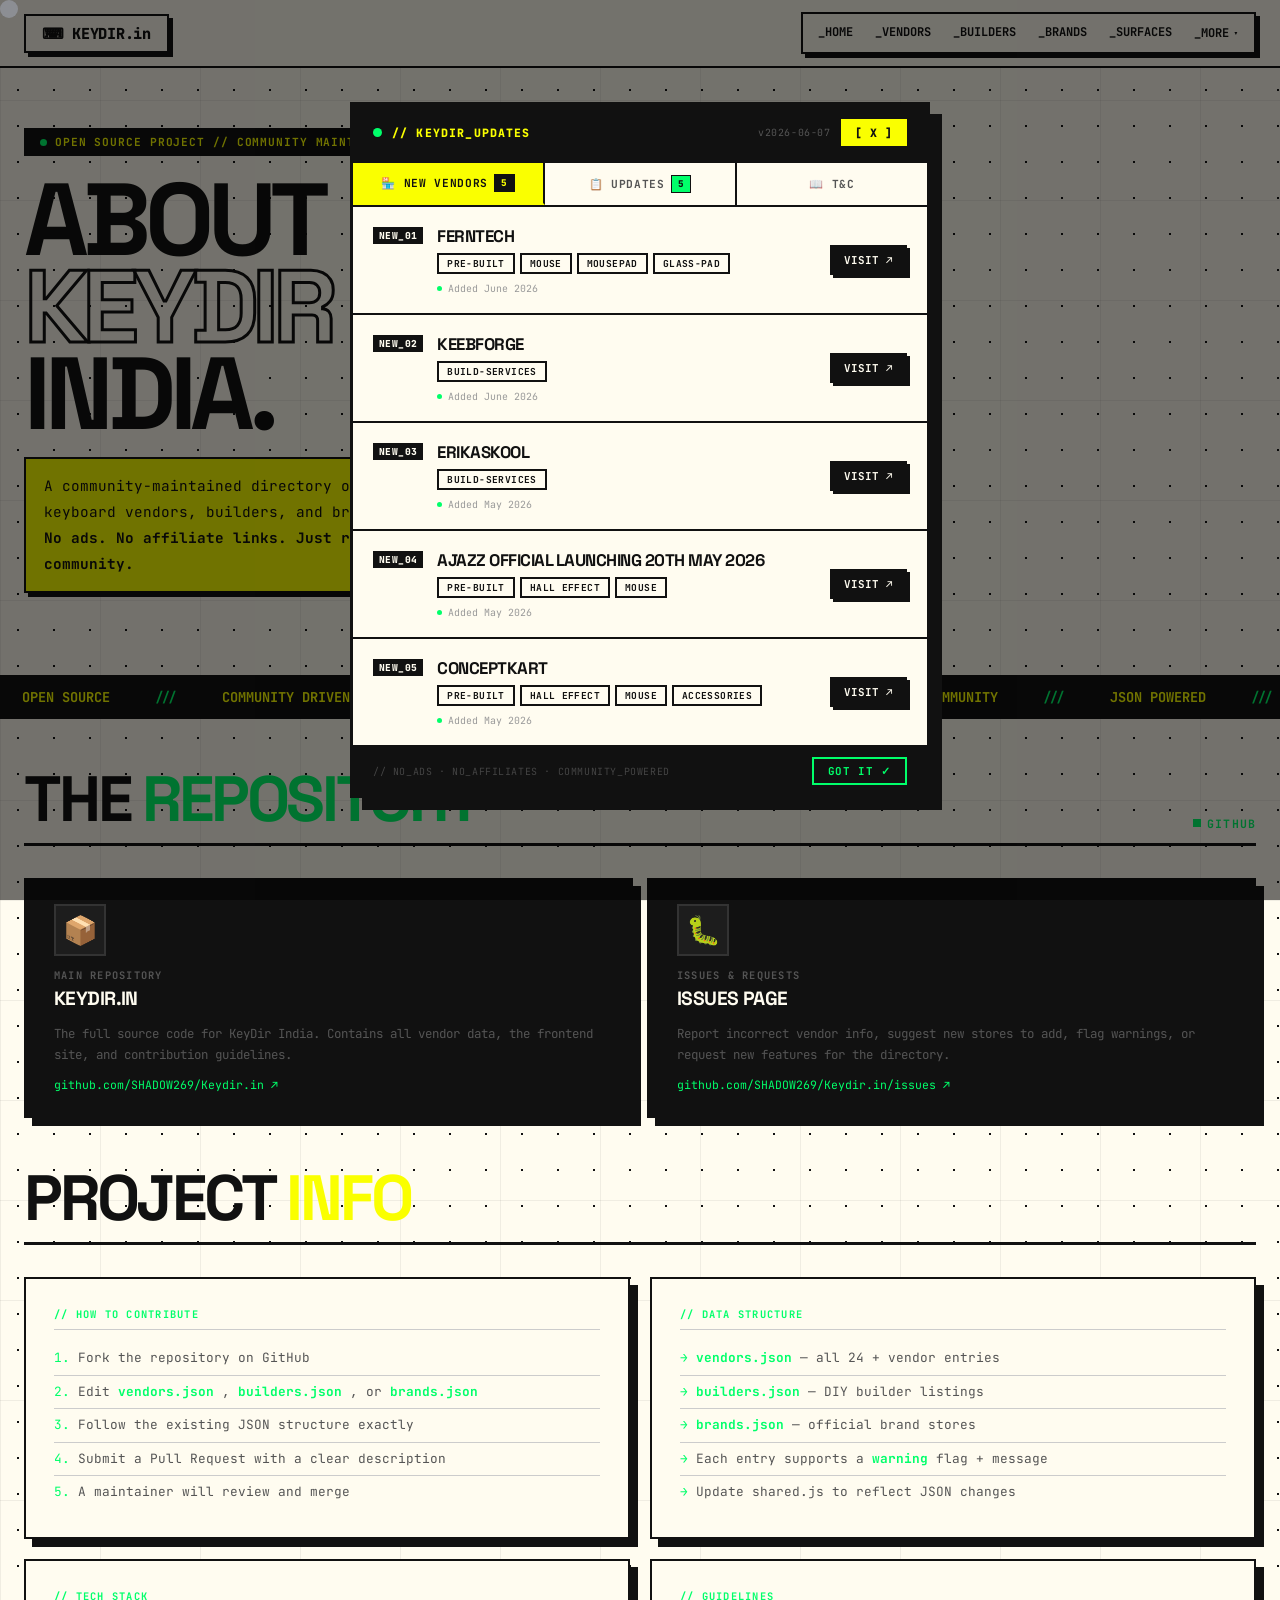
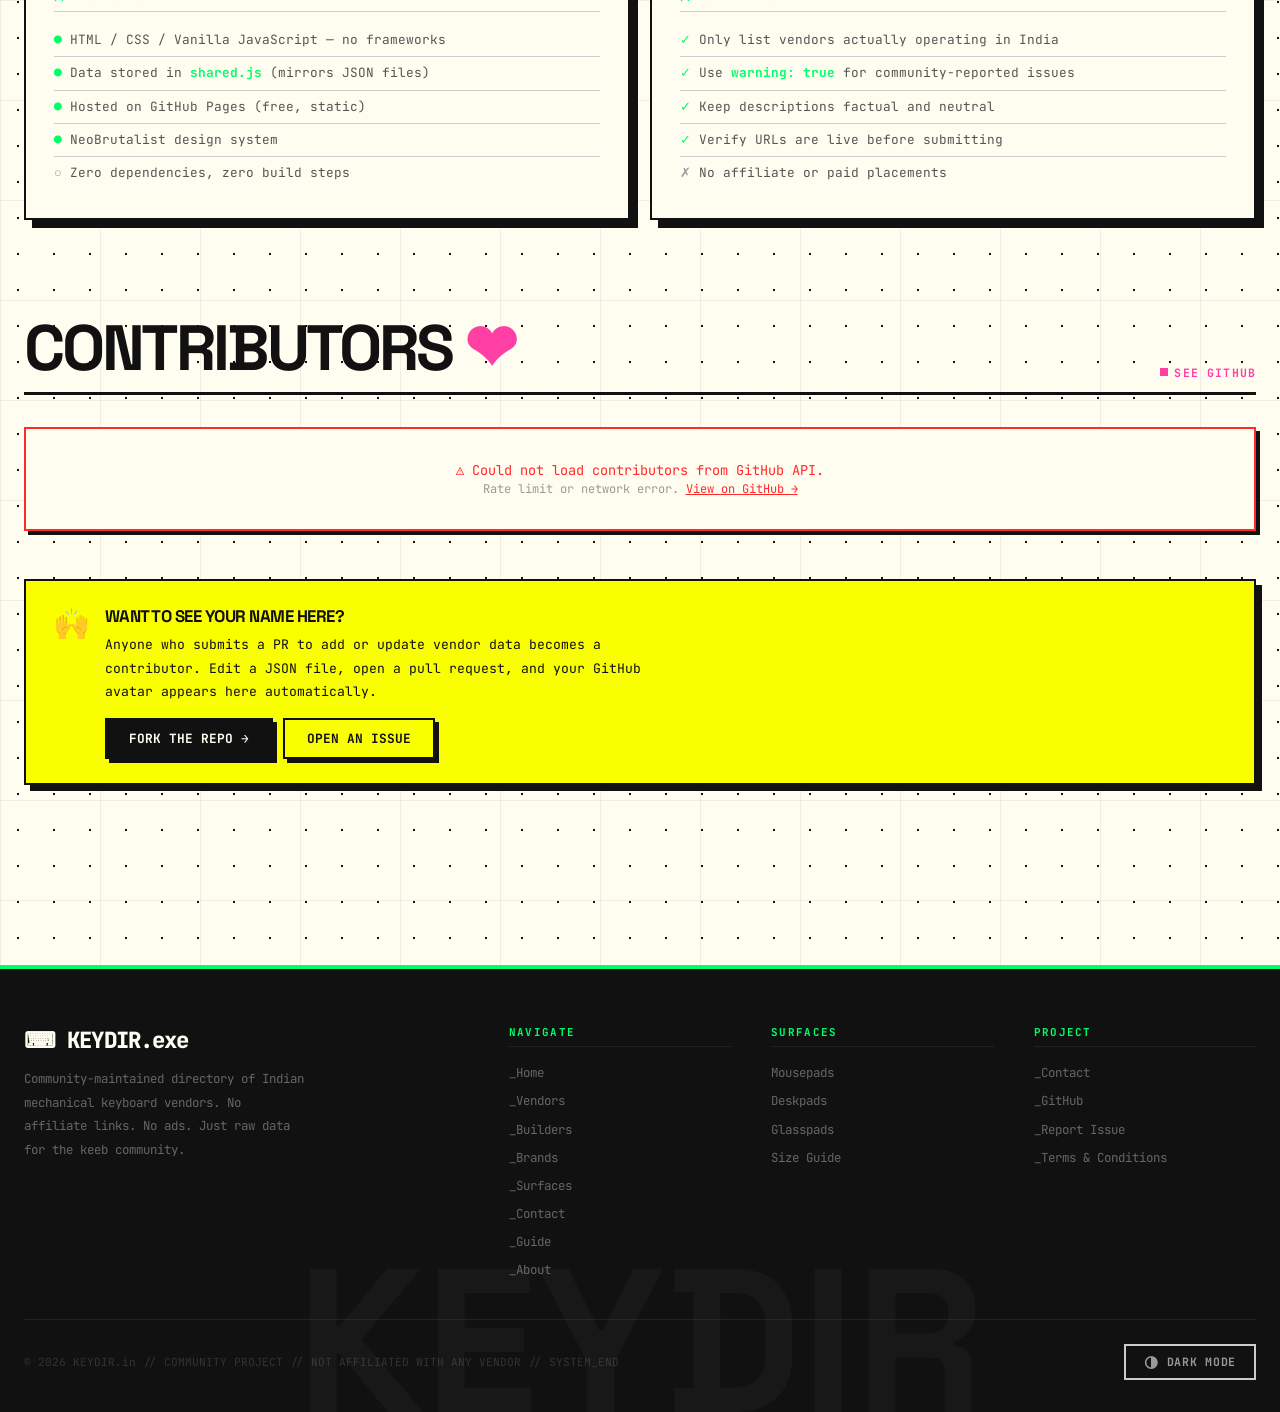
==== commit 18737c6a: "LAYOUT FIXED FOR MOBILE SCREEN" ====
--- a/about/index.html
+++ b/about/index.html
@@ -217,17 +217,17 @@
        3. TECHNICAL INFO GRID MATRIX
        ═══════════════════════════════════════════ */
     .info-grid{display:grid;grid-template-columns:1fr 1fr;gap:20px;margin-bottom:3rem}
-    .info-card{background:var(--border);border:2px solid var(--border);box-shadow:var(--sh-lg);padding:28px;color:var(--surface)}
-    .info-card-title{font-family:var(--f-m);font-size:.65rem;font-weight:700;letter-spacing:.12em;text-transform:uppercase;color:var(--green);margin-bottom:12px;padding-bottom:8px;border-bottom:1px solid #222}
+    .info-card{background:var(--surface);border:2px solid var(--border);box-shadow:var(--sh-lg);padding:28px;color:var(--text)}
+    .info-card-title{font-family:var(--f-m);font-size:.65rem;font-weight:700;letter-spacing:.12em;text-transform:uppercase;color:var(--green);margin-bottom:12px;padding-bottom:8px;border-bottom:1px solid var(--border-subtle)}
     .info-card p{font-family:var(--f-m);font-size:.82rem;color:var(--text-muted);line-height:1.9}
     .info-card strong{color:var(--green)}
     .info-card a{color:var(--yellow);text-decoration:none}
     .info-card a:hover{text-decoration:underline}
     .info-list{list-style:none;padding:0;margin:0}
-    .info-list li{font-family:var(--f-m);font-size:.8rem;color:var(--text-muted);padding:6px 0;border-bottom:1px solid #1a1a1a;display:flex;align-items:flex-start;gap:8px;line-height:1.6}
+    .info-list li{font-family:var(--f-m);font-size:.8rem;color:var(--text-muted);padding:6px 0;border-bottom:1px solid var(--border-subtle);display:flex;align-items:flex-start;gap:8px;line-height:1.6}
     .info-list li:last-child{border-bottom:none}
     .info-list .ok{color:var(--green);flex-shrink:0}
-    .info-list .dim{color:var(--text-muted);flex-shrink:0}
+    .info-list .dim{color:var(--text-dim);flex-shrink:0}
 
     /* ═══════════════════════════════════════════
        4. CONTRIBUTORS SECTIONS & FIXES
@@ -305,10 +305,9 @@
     <button class="nav-ham" id="ham"><span></span><span></span><span></span></button>
   </nav>
 
-  <!-- Mobile Context Drawer Overlay drawer -->
+  <!-- Mobile Dropdown Navigation Menu drawer -->
   <div id="mob-nav">
     <button id="mob-close">[ X ]</button>
-    <a href="/">_Home</a>
     <a href="/vendors/">_Vendors</a>
     <a href="/builders/">_Builders</a>
     <a href="/brands/">_Brands</a>
@@ -317,6 +316,7 @@
     <a href="/guide/">_Guide</a>
     <a href="/about/">_About</a>
     <a href="/contact/">_Contact</a>
+    <a href="https://github.com/SHADOW269/Keydir.in" target="_blank">_GitHub ↗</a>
   </div>
 
   <!-- Hero Splash -->
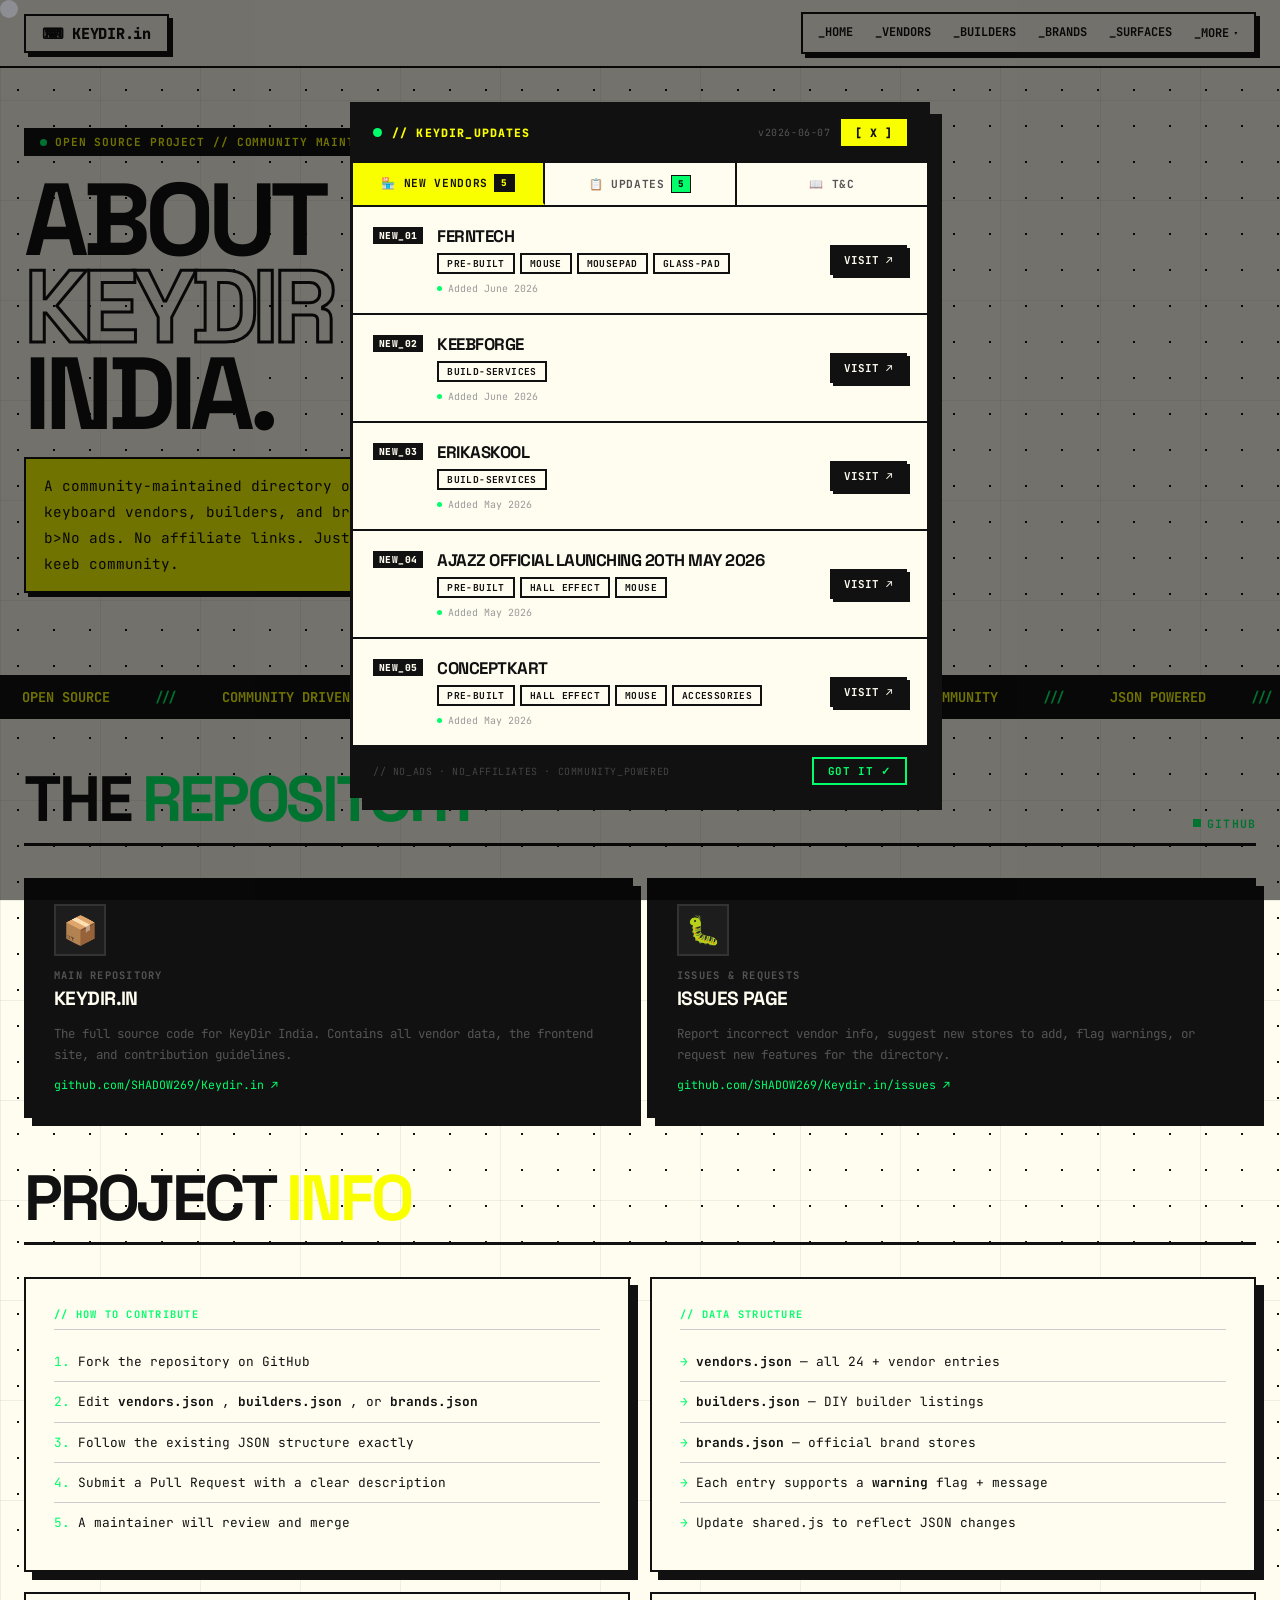
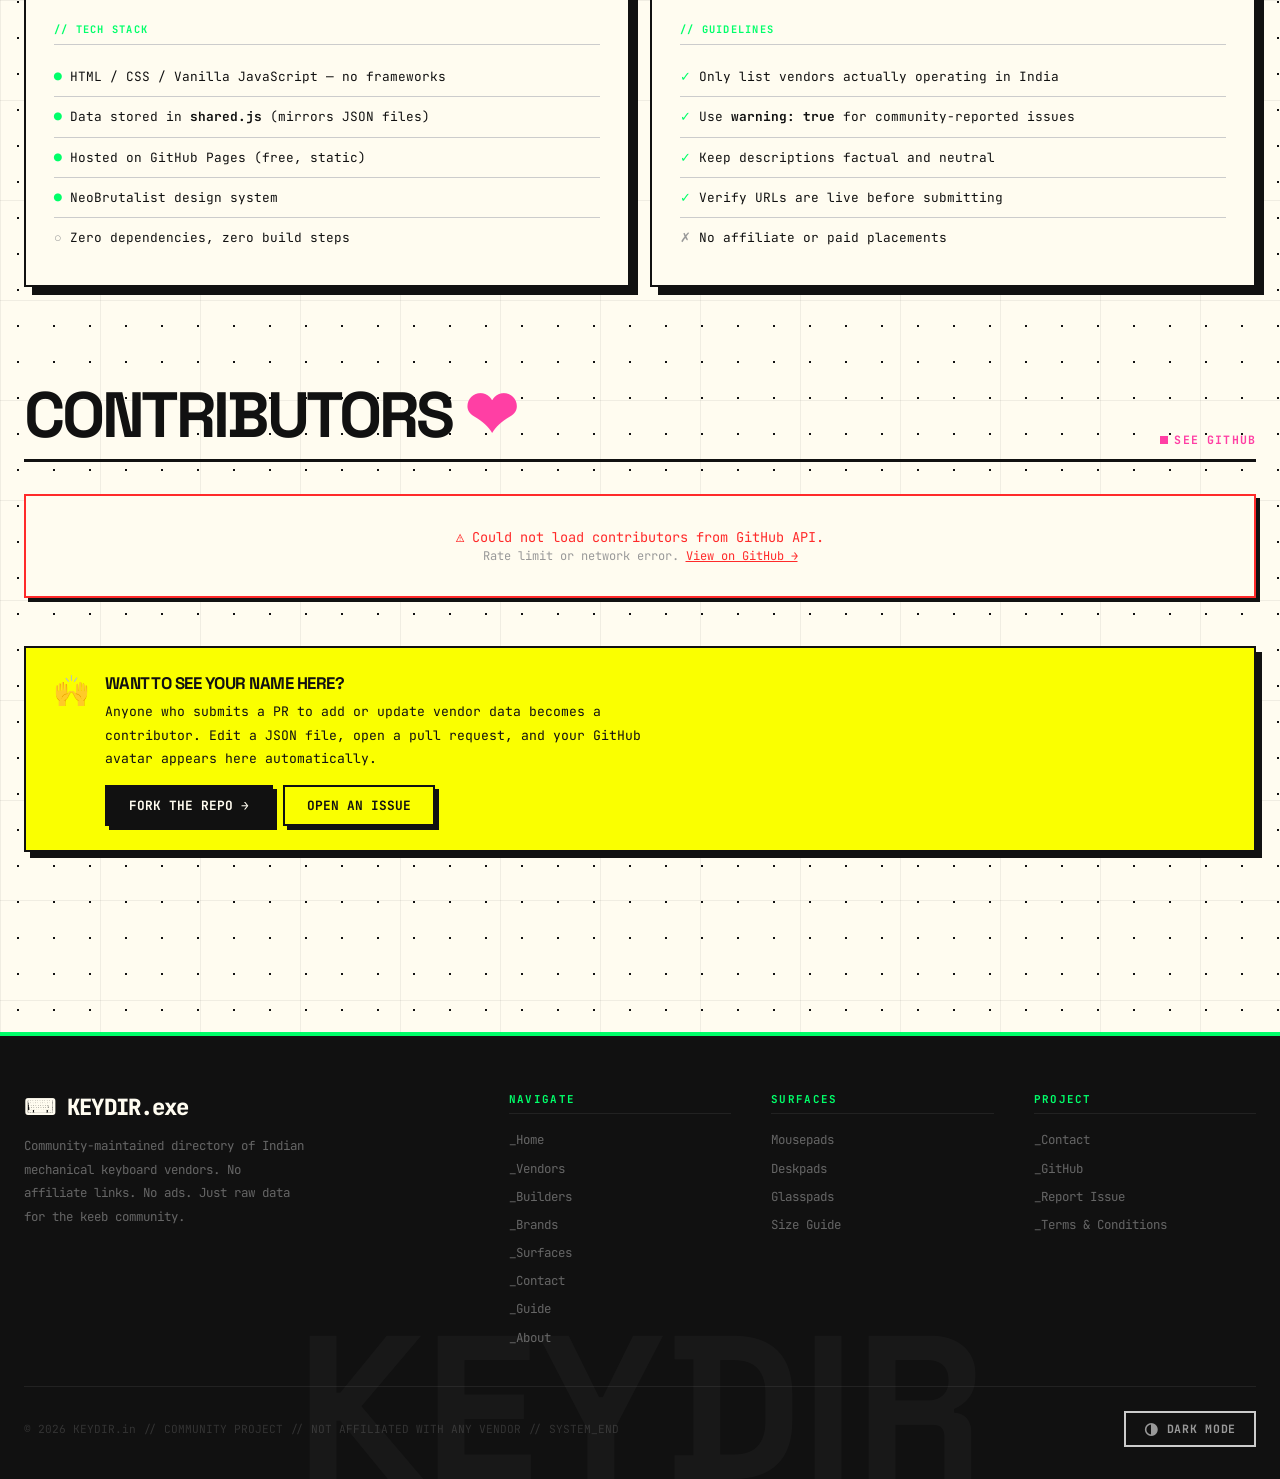
==== commit 6cc84999: "LAYOUT FIXED FOR MOBILE SCREEN" ====
--- a/about/index.html
+++ b/about/index.html
@@ -4,29 +4,24 @@
   <meta charset="UTF-8">
   <meta name="viewport" content="width=device-width, initial-scale=1.0">
 
-  <title>About KEYDIR.in — India Mechanical Keyboard Directory</title>
-
-  <!-- Analytics & Core Component Scripts -->
+  <title>About Keydir.in</title>
+
   <script defer src="https://cloud.umami.is/script.js" data-website-id="35caf6d4-f14b-4b28-9f07-600b6910a4d3"></script>
   <script src="/assets/js/keydir-popup.js" defer></script>
 
-  <!-- SEO Optimization -->
   <meta name="description" content="Learn about KEYDIR.in — India’s mechanical keyboard directory built to help enthusiasts discover vendors, builders, switches, keycaps, accessories, and group buys across India.">
   <meta name="robots" content="index, follow, max-image-preview:large">
   <link rel="canonical" href="https://keydir.in/about/">
 
-  <!-- Geo Targeting -->
   <meta name="geo.region" content="IN">
   <meta name="geo.placename" content="India">
   <meta name="theme-color" content="#000000">
 
-  <!-- Favicons -->
   <link rel="icon" type="image/png" sizes="32x32" href="/assets/img/favicon-32.png">
   <link rel="icon" type="image/png" sizes="192x192" href="/assets/img/favicon-192.png">
   <link rel="icon" type="image/png" sizes="512x512" href="/assets/img/favicon-512.png">
   <link rel="apple-touch-icon" href="/assets/img/favicon-512.png">
 
-  <!-- Open Graph / Facebook -->
   <meta property="og:title" content="About KEYDIR.in — India Mechanical Keyboard Directory">
   <meta property="og:description" content="Discover the mission behind KEYDIR.in and how it helps the Indian mechanical keyboard community find vendors, builders, switches, and accessories.">
   <meta property="og:url" content="https://keydir.in/about/">
@@ -38,16 +33,13 @@
   <meta property="og:image:height" content="630">
   <meta property="og:image:alt" content="KEYDIR.in India Mechanical Keyboard Directory Banner">
 
-  <!-- Twitter -->
   <meta name="twitter:card" content="summary_large_image">
   <meta name="twitter:title" content="About KEYDIR.in — India Mechanical Keyboard Directory">
   <meta name="twitter:image" content="https://keydir.in/assets/img/Banner.png">
 
-  <!-- Core Theme Stylesheets -->
   <link rel="stylesheet" href="/assets/css/style.css">
   <script src="/assets/js/theme.js"></script>
 
-  <!-- Schema.org Structural Metadata -->
   <script type="application/ld+json">
   {
    "@context": "https://schema.org",
@@ -214,17 +206,39 @@
     .repo-card:hover .repo-card-name{color:var(--yellow)}
 
     /* ═══════════════════════════════════════════
-       3. TECHNICAL INFO GRID MATRIX
+       3. TECHNICAL INFO GRID MATRIX & ACCORDION
        ═══════════════════════════════════════════ */
     .info-grid{display:grid;grid-template-columns:1fr 1fr;gap:20px;margin-bottom:3rem}
-    .info-card{background:var(--surface);border:2px solid var(--border);box-shadow:var(--sh-lg);padding:28px;color:var(--text)}
-    .info-card-title{font-family:var(--f-m);font-size:.65rem;font-weight:700;letter-spacing:.12em;text-transform:uppercase;color:var(--green);margin-bottom:12px;padding-bottom:8px;border-bottom:1px solid var(--border-subtle)}
-    .info-card p{font-family:var(--f-m);font-size:.82rem;color:var(--text-muted);line-height:1.9}
-    .info-card strong{color:var(--green)}
-    .info-card a{color:var(--yellow);text-decoration:none}
-    .info-card a:hover{text-decoration:underline}
-    .info-list{list-style:none;padding:0;margin:0}
-    .info-list li{font-family:var(--f-m);font-size:.8rem;color:var(--text-muted);padding:6px 0;border-bottom:1px solid var(--border-subtle);display:flex;align-items:flex-start;gap:8px;line-height:1.6}
+    .info-card{padding:28px; display:flex; flex-direction:column; height: 100%; box-sizing: border-box;} 
+    
+    /* Desktop Accordion Defaults (Normal header behavior) */
+    .accordion-header {
+      background: none;
+      border: none;
+      padding: 0;
+      width: 100%;
+      text-align: left;
+      cursor: default;
+      display: block;
+    }
+    .accordion-header .chevron {
+      display: none;
+    }
+    .accordion-header .title-text {
+      font-family: var(--f-m);
+      font-size: .65rem;
+      font-weight: 700;
+      letter-spacing: .12em;
+      text-transform: uppercase;
+      margin-bottom: 12px;
+      padding-bottom: 8px;
+      border-bottom: 1px solid var(--border-subtle);
+      color: var(--green) !important;
+      display: block;
+    }
+    
+    .info-list{list-style:none;padding:0;margin:0; flex-grow:1; display:flex; flex-direction:column;} 
+    .info-list li{font-family:var(--f-m);font-size:.8rem;padding:10px 0;border-bottom:1px solid;display:flex;align-items:flex-start;gap:8px;line-height:1.5}
     .info-list li:last-child{border-bottom:none}
     .info-list .ok{color:var(--green);flex-shrink:0}
     .info-list .dim{color:var(--text-dim);flex-shrink:0}
@@ -235,27 +249,57 @@
     .contributors-grid{display:grid;grid-template-columns:repeat(auto-fill,minmax(160px,1fr));gap:14px;margin-bottom:3rem;}
     .contributor-card{
       background:var(--surface);border:2px solid var(--border);box-shadow:var(--sh);
-      padding:20px 14px;text-align:center;text-decoration:none;color:var(--text);
+      padding:24px 16px;text-align:center;text-decoration:none;
+      display:flex !important; flex-direction:column !important; justify-content:space-between !important; align-items:center !important;
+      min-height: 175px; box-sizing: border-box;
       transition:transform .12s,box-shadow .12s;
       animation:kd-card-in .3s ease both;
     }
     .contributor-card:hover{transform:translate(3px,3px);box-shadow:1px 1px 0 #111;background:var(--yellow);color:#111 !important;}
-    .contributor-avatar{width:80px;height:80px;border-radius:0;border:2px solid var(--border);display:block;margin:0 auto 12px;object-fit:cover;box-shadow:3px 3px 0 var(--shadow);}
-    .contributor-name{font-family:var(--f-m);font-size:.78rem;font-weight:700;text-transform:uppercase;letter-spacing:.04em;margin-bottom:4px}
-    .contributor-commits{font-family:var(--f-m);font-size:.62rem;color:var(--text-dim)}
-    .contributor-card:hover .contributor-commits{color:#555}
-
-    .contrib-skeleton{background:var(--surface);border:2px solid var(--border);box-shadow:var(--sh);padding:20px 14px;text-align:center;}
-    .skel-avatar{width:80px;height:80px;border:2px solid #e0e0e0;background:linear-gradient(90deg,#f0f0f0 25%,#e0e0e0 50%,#f0f0f0 75%);background-size:200% 100%;animation:shimmer 1.4s infinite;margin:0 auto 12px}
-    .skel-line{height:10px;background:linear-gradient(90deg,#f0f0f0 25%,#e0e0e0 50%,#f0f0f0 75%);background-size:200% 100%;animation:shimmer 1.4s infinite;border-radius:2px;margin:0 auto 6px}
+    .contributor-avatar{width:80px;height:80px;border-radius:0;border:2px solid var(--border);display:block;margin:0 auto 12px;object-fit:cover;box-shadow:3px 3px 0 var(--shadow); flex-shrink:0;}
+    .contributor-name{font-family:var(--f-m);font-size:.78rem;font-weight:700;text-transform:uppercase;letter-spacing:.04em;margin-bottom:6px;word-break:break-word; line-height: 1.3;}
+    .contributor-commits{font-family:var(--f-m);font-size:.62rem;margin-top:auto; padding-top: 4px;}
+
+    .contrib-skeleton{background:var(--surface);border:2px solid var(--border);box-shadow:var(--sh);padding:24px 16px;text-align:center; display:flex; flex-direction:column; align-items:center; min-height: 175px; box-sizing: border-box;}
+    .skel-avatar{width:80px;height:80px;border:2px solid #e0e0e0;background:linear-gradient(90deg,#f0f0f0 25%,#e0e0e0 50%,#f0f0f0 75%);background-size:200% 100%;animation:shimmer 1.4s infinite;margin:0 auto 12px; flex-shrink:0;}
+    .skel-line{height:10px;background:linear-gradient(90deg,#f0f0f0 25%,#e0e0e0 50%,#f0f0f0 75%);background-size:200% 100%;animation:shimmer 1.4s infinite;border-radius:2px;margin-bottom:6px}
     @keyframes shimmer{0%{background-position:200% 0}100%{background-position:-200% 0}}
     @keyframes kd-card-in{from{opacity:0;transform:translateY(12px)}to{opacity:1;transform:none}}
 
-    /* Global Hover Fixes */
-    .btn-secondary:hover { background: var(--green) !important; color: #111 !important; }
-    .btn-primary:hover { background: var(--text) !important; color: var(--bg) !important; }
-
-    /* Contribution Invite Box Dark Mode Text Adaptation */
+    /* High Specificity Contrast Overrides for Dark Mode Readability */
+    html body .info-card {
+      background: var(--surface) !important;
+      border: 2px solid var(--border) !important;
+      color: var(--text) !important;
+      box-shadow: var(--sh-lg);
+    }
+    html body .info-card p,
+    html body .info-list li {
+      color: var(--text) !important;
+    }
+    html body .info-card-title {
+      border-bottom-color: var(--border-subtle) !important;
+      color: var(--green) !important;
+    }
+    html body .info-list li {
+      border-bottom-color: var(--border-subtle) !important;
+    }
+    html body .info-list li strong {
+      color: var(--text) !important;
+    }
+    html body .contributor-card {
+      color: var(--text) !important;
+    }
+    html body .contributor-commits {
+      color: var(--text) !important;
+      opacity: 0.6;
+    }
+    html body .contributor-card:hover .contributor-commits {
+      color: #111 !important;
+      opacity: 1;
+    }
+
+    /* Contribution Invite Box Text Adaptation */
     .invite-box-desc { font-family:var(--f-m); font-size:.82rem; line-height:1.8; color:#111 !important; max-width:560px; }
     [data-theme="dark"] .invite-box-desc { color: #111 !important; }
 
@@ -264,25 +308,117 @@
     .sec-head h2{font-family:var(--f-d);font-size:clamp(2rem,5vw,4rem);font-weight:800;text-transform:uppercase;letter-spacing:-.05em;line-height:1}
     .sec-tag{font-family:var(--f-m);font-size:.72rem;font-weight:700;letter-spacing:.1em;display:flex;align-items:center;gap:6px}
     .section-tag-label{display:inline-flex;align-items:center;gap:8px;background:var(--border);color:var(--yellow);font-family:var(--f-m);font-size:.7rem;font-weight:700;padding:5px 14px;border:2px solid var(--border);margin-bottom:1.25rem;letter-spacing:.08em;text-transform:uppercase}
-    
+     
     .dot{width:7px;height:7px;background:var(--green);display:inline-block;border-radius:50%;animation:blink 1s step-end infinite;flex-shrink:0}
     @keyframes blink{50%{opacity:0}}
     .reveal{opacity:0;transform:translateY(28px);transition:opacity .55s,transform .55s}
     .reveal.in{opacity:1;transform:none}
 
     /* ═══════════════════════════════════════════
-       5. MEDIA QUERY BREAKPOINTS
+       5. MEDIA QUERY BREAKPOINTS & MOBILE ACCORDION
        ═══════════════════════════════════════════ */
-    @media(max-width:760px){.repo-cards{grid-template-columns:1fr}.info-grid{grid-template-columns:1fr}}
-    @media(max-width:580px){.contributors-grid{grid-template-columns:repeat(2,1fr)}}
-    @media(max-width:640px){.about-hero{padding-left:16px;padding-right:16px}}
+    @media(max-width:760px){
+      .repo-cards {
+        grid-template-columns: 1fr;
+      }
+      
+      .info-grid {
+        grid-template-columns: 1fr !important;
+        gap: 12px !important;
+      }
+
+      html body .info-card.mobile-accordion {
+        padding: 0 !important;
+        overflow: hidden;
+        height: auto;
+      }
+
+      .accordion-header {
+        padding: 16px 20px;
+        cursor: pointer;
+        display: flex;
+        align-items: center;
+        justify-content: space-between;
+        background: transparent;
+        transition: background 0.1s;
+      }
+
+      .accordion-header .title-text {
+        border-bottom: none;
+        margin-bottom: 0;
+        padding-bottom: 0;
+        font-size: 0.75rem;
+      }
+
+      .accordion-header .chevron {
+        display: inline-block;
+        font-size: 0.8rem;
+        color: var(--text);
+        transition: transform 0.2s ease;
+      }
+
+      .mobile-accordion.is-open .accordion-header {
+        background: rgba(255, 255, 255, 0.03);
+        border-bottom: 1px solid var(--border-subtle);
+      }
+      
+      .mobile-accordion.is-open .chevron {
+        transform: rotate(180deg);
+        color: var(--yellow);
+      }
+
+      .accordion-content {
+        max-height: 0;
+        overflow: hidden;
+        transition: max-height 0.25s ease-out, padding 0.25s ease;
+        padding: 0 20px;
+      }
+
+      .mobile-accordion.is-open .accordion-content {
+        max-height: 400px; 
+        padding: 16px 20px 20px 20px;
+      }
+
+      .info-list li {
+        font-size: 0.82rem;
+        padding: 10px 0;
+      }
+      
+      .info-list li strong {
+        display: inline-block;
+      }
+    }
+    
+    @media(max-width:580px){
+      .contributors-grid {
+        grid-template-columns: repeat(2, 1fr);
+        gap: 10px;
+      }
+      
+      .contributor-card, .contrib-skeleton {
+        min-height: 160px;
+        padding: 16px 10px;
+      }
+      
+      .contributor-avatar {
+        width: 64px;
+        height: 64px;
+        margin-bottom: 8px;
+      }
+    }
+    
+    @media(max-width:640px){
+      .about-hero {
+        padding-left: 16px;
+        padding-right: 16px;
+      }
+    }
   </style>
 </head>
 <body>
   <div id="cursor"></div>
   <div id="prog"></div>
 
-  <!-- Main Navigation Bar -->
   <nav class="navbar">
     <a href="/" class="nav-logo">⌨ KEYDIR.in</a>
     <div class="nav-links">
@@ -305,7 +441,6 @@
     <button class="nav-ham" id="ham"><span></span><span></span><span></span></button>
   </nav>
 
-  <!-- Mobile Dropdown Navigation Menu drawer -->
   <div id="mob-nav">
     <button id="mob-close">[ X ]</button>
     <a href="/vendors/">_Vendors</a>
@@ -319,7 +454,6 @@
     <a href="https://github.com/SHADOW269/Keydir.in" target="_blank">_GitHub ↗</a>
   </div>
 
-  <!-- Hero Splash -->
   <div class="about-hero">
     <div class="section-tag-label reveal"><span class="dot"></span> OPEN SOURCE PROJECT // COMMUNITY MAINTAINED</div>
     <h1 class="about-title reveal" style="transition-delay:.06s">
@@ -327,11 +461,10 @@
     </h1>
     <p class="about-sub reveal" style="transition-delay:.12s">
       A community-maintained directory of Indian mechanical keyboard vendors, builders, and brand stores.<br/>
-      <b>No ads. No affiliate links. Just raw data for the keeb community.</b>
+      b>No ads. No affiliate links. Just raw data for the keeb community.</b>
     </p>
   </div>
 
-  <!-- Continuous Scrolling Infinite Text Ribbon -->
   <div class="marquee-strip">
     <div class="marquee-track">
       <span>OPEN SOURCE</span><span class="sep">///</span><span>COMMUNITY DRIVEN</span><span class="sep">///</span><span>NO ADS</span><span class="sep">///</span><span>NO AFFILIATES</span><span class="sep">///</span><span>INDIA KEEB COMMUNITY</span><span class="sep">///</span><span>JSON POWERED</span><span class="sep">///</span><span>GITHUB PAGES</span><span class="sep">///</span>
@@ -339,10 +472,8 @@
     </div>
   </div>
 
-  <!-- Workspace Container Layout Main Area -->
   <div class="page-body" style="padding-bottom:100px">
 
-    <!-- Active Repository Context Card row -->
     <section style="padding:3rem 0 0">
       <div class="sec-head reveal">
         <h2>THE <em style="color:var(--green)">REPOSITORY</em></h2>
@@ -370,56 +501,79 @@
       </div>
     </section>
 
-    <!-- Technical Architecture Data Info Grid -->
     <section style="padding:0 0 3rem">
       <div class="sec-head reveal">
         <h2>PROJECT <em style="color:var(--yellow)">INFO</em></h2>
       </div>
       <div class="info-grid reveal" style="transition-delay:.08s">
-        <div class="info-card">
-          <div class="info-card-title">// HOW TO CONTRIBUTE</div>
-          <ul class="info-list">
-            <li><span class="ok">1.</span> Fork the repository on GitHub</li>
-            <li><span class="ok">2.</span> Edit <strong>vendors.json</strong>, <strong>builders.json</strong>, or <strong>brands.json</strong></li>
-            <li><span class="ok">3.</span> Follow the existing JSON structure exactly</li>
-            <li><span class="ok">4.</span> Submit a Pull Request with a clear description</li>
-            <li><span class="ok">5.</span> A maintainer will review and merge</li>
-          </ul>
+        
+        <div class="info-card mobile-accordion">
+          <button class="accordion-header" onclick="toggleAccordion(this)">
+            <span class="title-text">// HOW TO CONTRIBUTE</span>
+            <span class="chevron">▾</span>
+          </button>
+          <div class="accordion-content">
+            <ul class="info-list">
+              <li><span class="ok">1.</span> Fork the repository on GitHub</li>
+              <li><span class="ok">2.</span> Edit <strong>vendors.json</strong>, <strong>builders.json</strong>, or <strong>brands.json</strong></li>
+              <li><span class="ok">3.</span> Follow the existing JSON structure exactly</li>
+              <li><span class="ok">4.</span> Submit a Pull Request with a clear description</li>
+              <li><span class="ok">5.</span> A maintainer will review and merge</li>
+            </ul>
+          </div>
         </div>
-        <div class="info-card">
-          <div class="info-card-title">// DATA STRUCTURE</div>
-          <ul class="info-list">
-            <li><span class="ok">→</span> <strong>vendors.json</strong> — all <span data-stat="vendors">19</span>+ vendor entries</li>
-            <li><span class="ok">→</span> <strong>builders.json</strong> — DIY builder listings</li>
-            <li><span class="ok">→</span> <strong>brands.json</strong> — official brand stores</li>
-            <li><span class="ok">→</span> Each entry supports a <strong>warning</strong> flag + message</li>
-            <li><span class="ok">→</span> Update shared.js to reflect JSON changes</li>
-          </ul>
+
+        <div class="info-card mobile-accordion">
+          <button class="accordion-header" onclick="toggleAccordion(this)">
+            <span class="title-text">// DATA STRUCTURE</span>
+            <span class="chevron">▾</span>
+          </button>
+          <div class="accordion-content">
+            <ul class="info-list">
+              <li><span class="ok">→</span> <strong>vendors.json</strong> — all <span data-stat="vendors">19</span>+ vendor entries</li>
+              <li><span class="ok">→</span> <strong>builders.json</strong> — DIY builder listings</li>
+              <li><span class="ok">→</span> <strong>brands.json</strong> — official brand stores</li>
+              <li><span class="ok">→</span> Each entry supports a <strong>warning</strong> flag + message</li>
+              <li><span class="ok">→</span> Update shared.js to reflect JSON changes</li>
+            </ul>
+          </div>
         </div>
-        <div class="info-card">
-          <div class="info-card-title">// TECH STACK</div>
-          <ul class="info-list">
-            <li><span class="ok">●</span> HTML / CSS / Vanilla JavaScript — no frameworks</li>
-            <li><span class="ok">●</span> Data stored in <strong>shared.js</strong> (mirrors JSON files)</li>
-            <li><span class="ok">●</span> Hosted on GitHub Pages (free, static)</li>
-            <li><span class="ok">●</span> NeoBrutalist design system</li>
-            <li><span class="dim">○</span> Zero dependencies, zero build steps</li>
-          </ul>
+
+        <div class="info-card mobile-accordion">
+          <button class="accordion-header" onclick="toggleAccordion(this)">
+            <span class="title-text">// TECH STACK</span>
+            <span class="chevron">▾</span>
+          </button>
+          <div class="accordion-content">
+            <ul class="info-list">
+              <li><span class="ok">●</span> HTML / CSS / Vanilla JavaScript — no frameworks</li>
+              <li><span class="ok">●</span> Data stored in <strong>shared.js</strong> (mirrors JSON files)</li>
+              <li><span class="ok">●</span> Hosted on GitHub Pages (free, static)</li>
+              <li><span class="ok">●</span> NeoBrutalist design system</li>
+              <li><span class="dim">○</span> Zero dependencies, zero build steps</li>
+            </ul>
+          </div>
         </div>
-        <div class="info-card">
-          <div class="info-card-title">// GUIDELINES</div>
-          <ul class="info-list">
-            <li><span class="ok">✓</span> Only list vendors actually operating in India</li>
-            <li><span class="ok">✓</span> Use <strong>warning: true</strong> for community-reported issues</li>
-            <li><span class="ok">✓</span> Keep descriptions factual and neutral</li>
-            <li><span class="ok">✓</span> Verify URLs are live before submitting</li>
-            <li><span class="dim">✗</span> No affiliate or paid placements</li>
-          </ul>
+
+        <div class="info-card mobile-accordion">
+          <button class="accordion-header" onclick="toggleAccordion(this)">
+            <span class="title-text">// GUIDELINES</span>
+            <span class="chevron">▾</span>
+          </button>
+          <div class="accordion-content">
+            <ul class="info-list">
+              <li><span class="ok">✓</span> Only list vendors actually operating in India</li>
+              <li><span class="ok">✓</span> Use <strong>warning: true</strong> for community-reported issues</li>
+              <li><span class="ok">✓</span> Keep descriptions factual and neutral</li>
+              <li><span class="ok">✓</span> Verify URLs are live before submitting</li>
+              <li><span class="dim">✗</span> No affiliate or paid placements</li>
+            </ul>
+          </div>
         </div>
+
       </div>
     </section>
 
-    <!-- Dynamically Injected GitHub Contributors Node Grid Wrapper -->
     <section style="padding:0 0 80px">
       <div class="sec-head reveal">
         <h2>CONTRIBUTORS <em style="color:var(--pink)">❤</em></h2>
@@ -431,7 +585,6 @@
         <div class="contrib-skeleton"><div class="skel-avatar"></div><div class="skel-line" style="width:75%"></div><div class="skel-line" style="width:50%"></div></div>
       </div>
 
-      <!-- Call to Action block targeting new contributors -->
       <div style="margin-top:2rem; border:2px solid var(--border); background:var(--yellow); padding:24px 28px; box-shadow:6px 6px 0 var(--shadow); display:flex; align-items:flex-start; gap:16px; flex-wrap:wrap" class="reveal">
         <div style="font-size:1.75rem; flex-shrink:0">🙌</div>
         <div>
@@ -459,7 +612,6 @@
 
   </div>
 
-  <!-- Global Footer -->
   <footer>
     <div class="footer-inner">
       <div>
@@ -518,6 +670,13 @@
 
   <script src="/assets/js/shared.js"></script>
   <script>
+    /* ── Mobile Accordion Engine ── */
+    function toggleAccordion(element) {
+      if (window.innerWidth > 760) return;
+      const card = element.closest('.mobile-accordion');
+      card.classList.toggle('is-open');
+    }
+
     /* ── GitHub Contributors Loader ── */
     (async function loadContributors() {
       const grid = document.getElementById('contributorsGrid');
@@ -537,8 +696,8 @@
 
         if (contributors.length === 0) {
           grid.innerHTML = `
-            <div class="contributor-card" style="text-align:center; padding:24px 14px; border:2px solid var(--border); background:var(--surface); box-shadow:4px 4px 0 var(--shadow)">
-              <img src="https://github.com/SHADOW269.png?size=160" alt="SHADOW269" class="contributor-avatar" style="width:80px; height:80px; border:2px solid var(--border); display:block; margin:0 auto 12px; object-fit:cover; box-shadow:3px 3px 0 var(--shadow)"/>
+            <div class="contributor-card" style="text-align:center; box-sizing: border-box;">
+              <img src="https://github.com/SHADOW269.png?size=160" alt="SHADOW269" class="contributor-avatar"/>
               <div class="contributor-name">SHADOW269</div>
               <div class="contributor-commits">Project founder</div>
             </div>
@@ -595,7 +754,7 @@
       }
     })();
 
-    // ── Dropdown Initialization Handler ──
+    /* ── Dropdown Initialization Handler ── */
     document.addEventListener("DOMContentLoaded", () => {
       const dropdown = document.querySelector('.nav-dropdown');
       const dropdownBtn = document.querySelector('.nav-dropdown-btn');
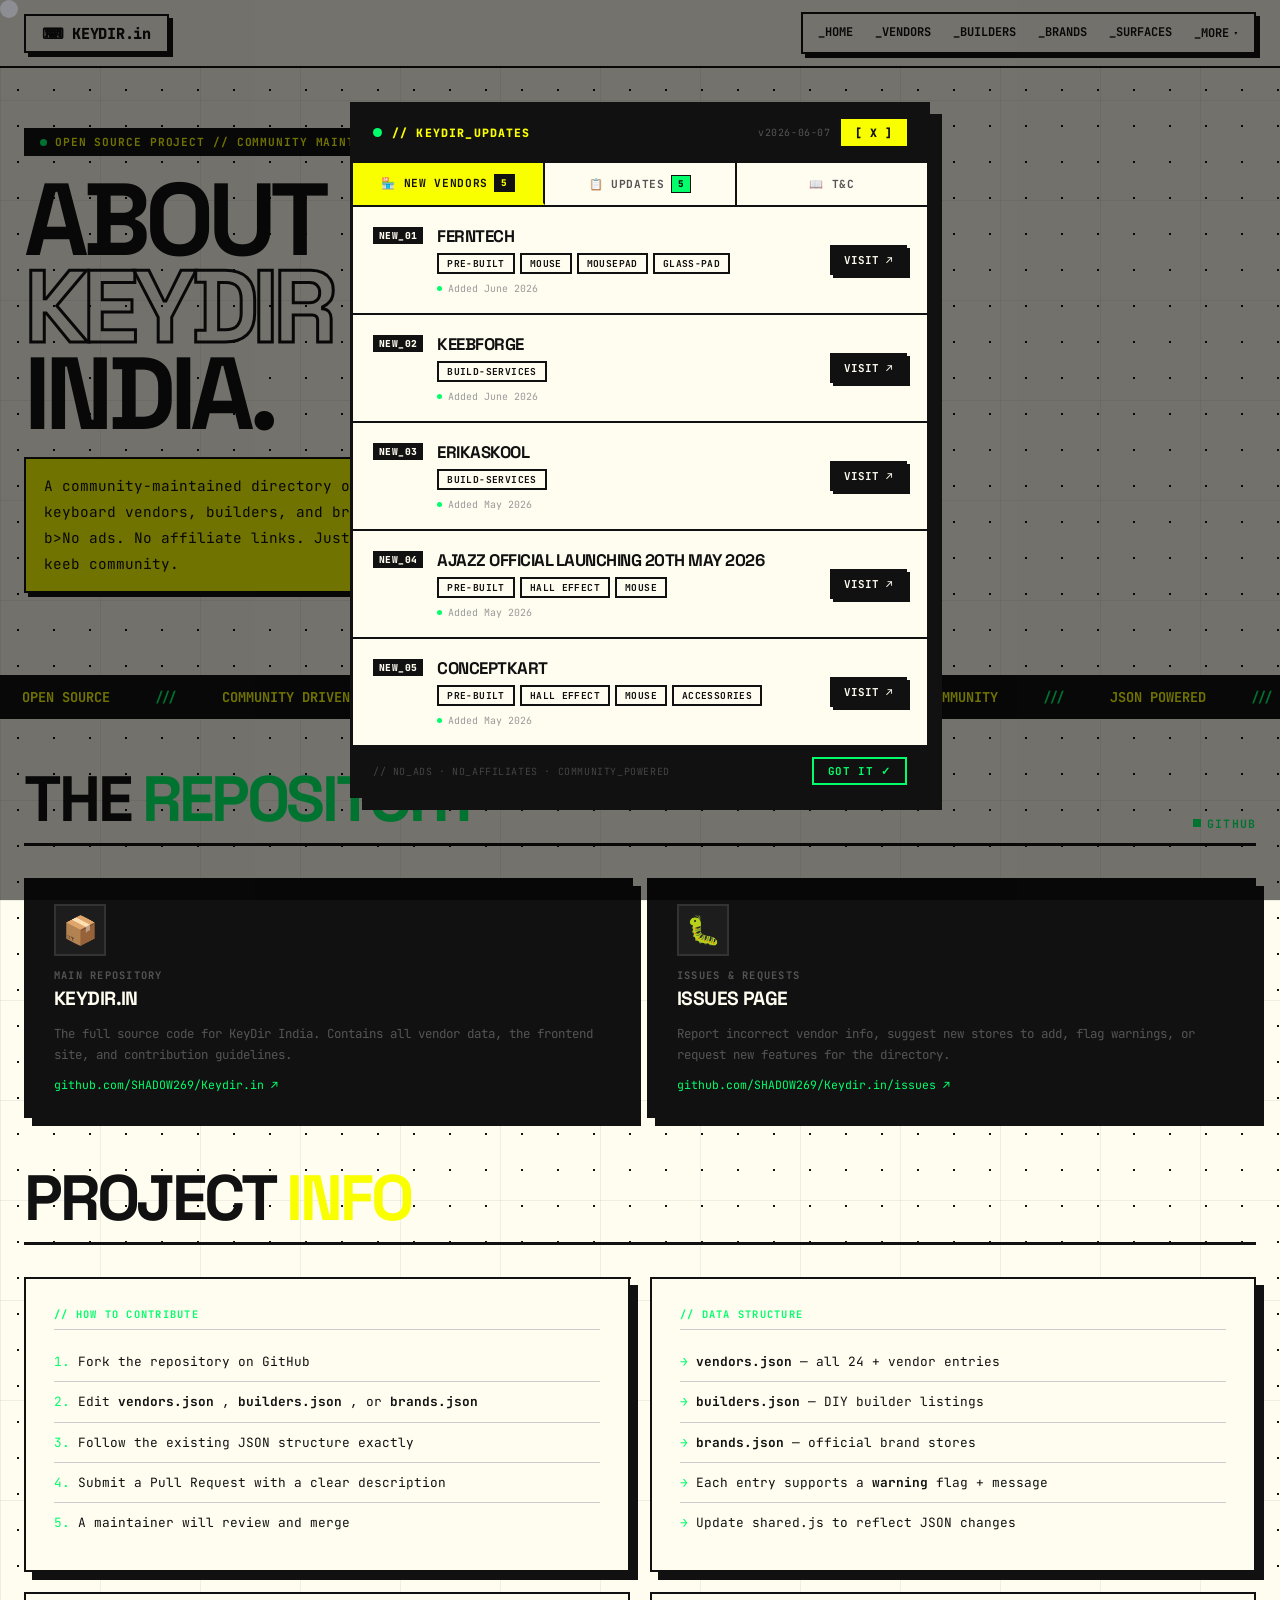
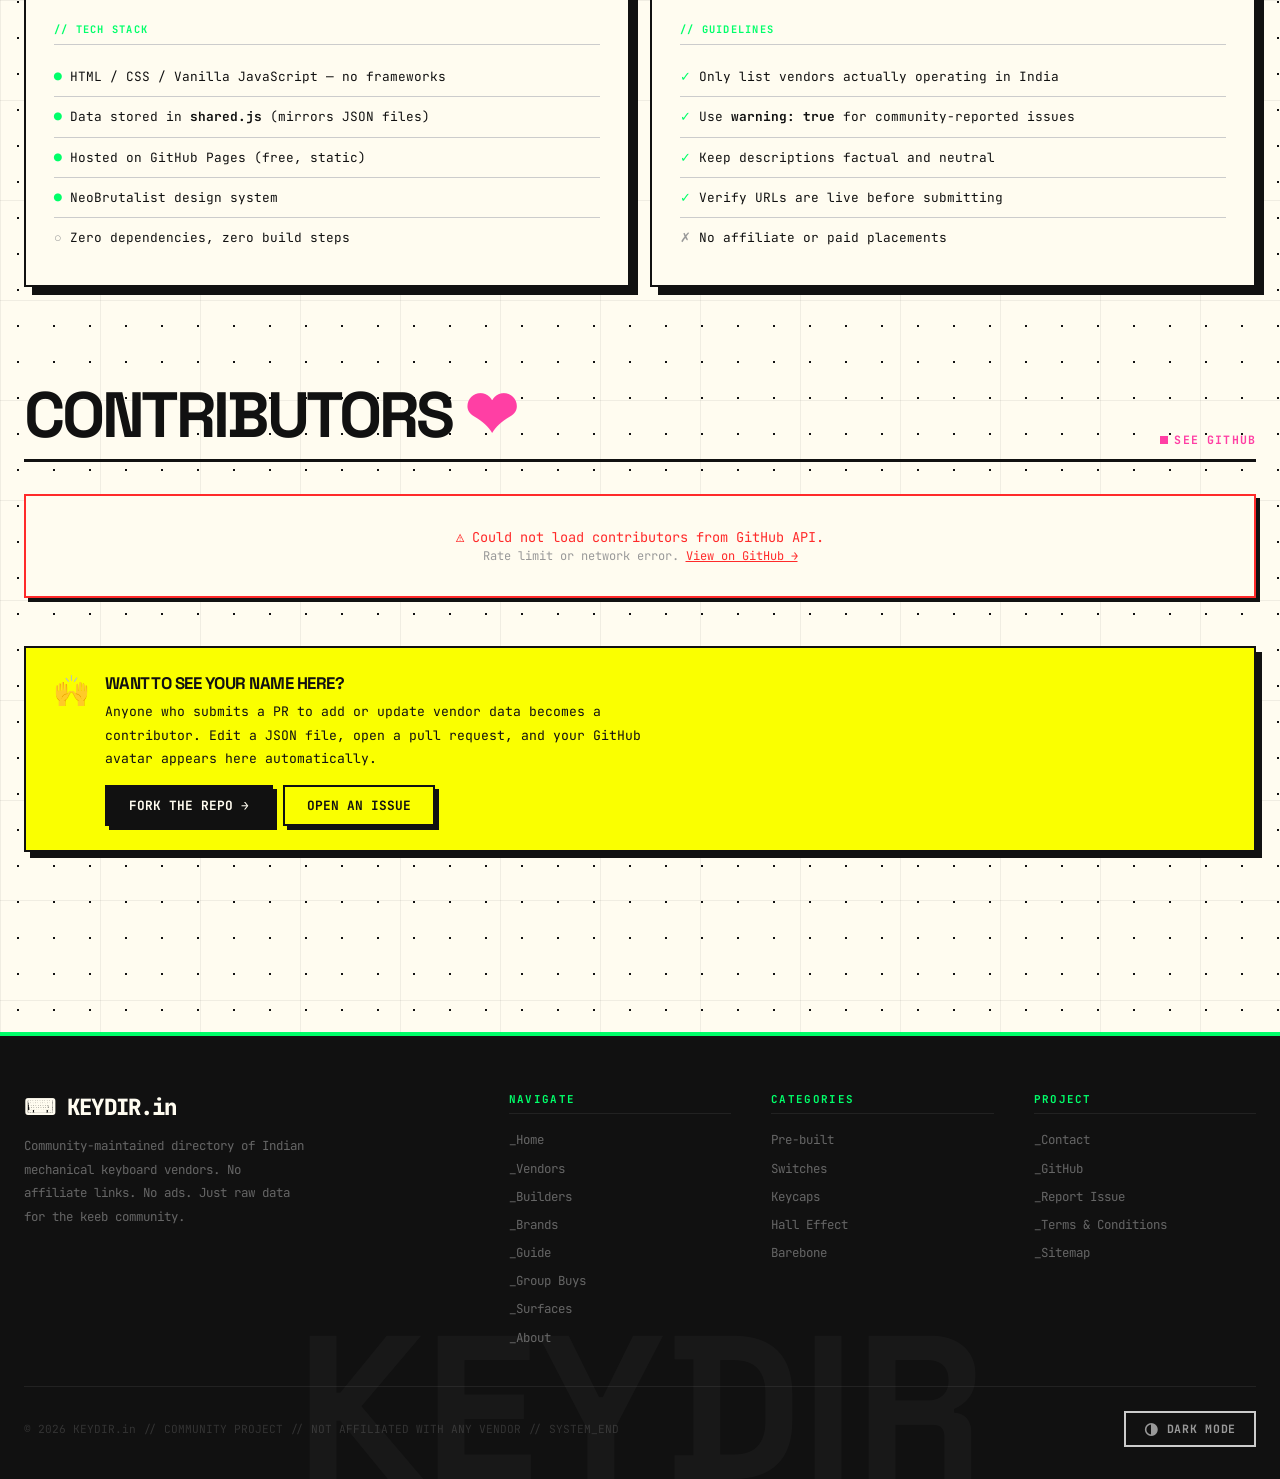
==== commit a02a1c3c: "FOOTER" ====
--- a/about/index.html
+++ b/about/index.html
@@ -1,5 +1,6 @@
 <!DOCTYPE html>
 <html lang="en">
+
 <head>
   <meta charset="UTF-8">
   <meta name="viewport" content="width=device-width, initial-scale=1.0">
@@ -9,7 +10,8 @@
   <script defer src="https://cloud.umami.is/script.js" data-website-id="35caf6d4-f14b-4b28-9f07-600b6910a4d3"></script>
   <script src="/assets/js/keydir-popup.js" defer></script>
 
-  <meta name="description" content="Learn about KEYDIR.in — India’s mechanical keyboard directory built to help enthusiasts discover vendors, builders, switches, keycaps, accessories, and group buys across India.">
+  <meta name="description"
+    content="Learn about KEYDIR.in — India’s mechanical keyboard directory built to help enthusiasts discover vendors, builders, switches, keycaps, accessories, and group buys across India.">
   <meta name="robots" content="index, follow, max-image-preview:large">
   <link rel="canonical" href="https://keydir.in/about/">
 
@@ -23,7 +25,8 @@
   <link rel="apple-touch-icon" href="/assets/img/favicon-512.png">
 
   <meta property="og:title" content="About KEYDIR.in — India Mechanical Keyboard Directory">
-  <meta property="og:description" content="Discover the mission behind KEYDIR.in and how it helps the Indian mechanical keyboard community find vendors, builders, switches, and accessories.">
+  <meta property="og:description"
+    content="Discover the mission behind KEYDIR.in and how it helps the Indian mechanical keyboard community find vendors, builders, switches, and accessories.">
   <meta property="og:url" content="https://keydir.in/about/">
   <meta property="og:type" content="website">
   <meta property="og:site_name" content="KEYDIR.in">
@@ -180,37 +183,135 @@
     /* ═══════════════════════════════════════════
        2. HERO AREA & PROJECT REPO CARDS
        ═══════════════════════════════════════════ */
-    .about-hero{padding:calc(var(--nav-h) + 60px) 24px 50px;max-width:1380px;margin:0 auto}
-    .about-title{font-family:var(--f-d);font-size:clamp(3rem,8vw,6.5rem);font-weight:800;line-height:.85;letter-spacing:-.06em;text-transform:uppercase;margin-bottom:1.25rem}
-    .about-title .outline{-webkit-text-stroke:3px var(--text);color:transparent}
-    .about-sub{
-      font-family:var(--f-m);font-size:.9rem;line-height:1.8;
-      background:var(--yellow);border:2px solid var(--border);padding:14px 18px;
-      box-shadow:var(--sh);transform:rotate(.3deg);
-      display:inline-block;margin-bottom:2rem;max-width:540px;color:#111;
-    }
-
-    .repo-cards{display:grid;grid-template-columns:repeat(2,1fr);gap:14px;margin-bottom:3rem}
-    .repo-card{
-      background:var(--border);border:2px solid var(--border);box-shadow:var(--sh-lg);
-      padding:24px 28px;text-decoration:none;color:var(--surface);
-      display:flex;flex-direction:column;gap:12px;
-      transition:transform .12s,box-shadow .12s;
-    }
-    .repo-card:hover{transform:translate(4px,4px);box-shadow:2px 2px 0 #111}
-    .repo-card-icon{font-size:1.75rem;width:52px;height:52px;border:2px solid #333;display:flex;align-items:center;justify-content:center;background:rgba(255,255,255,.05)}
-    .repo-card-label{font-family:var(--f-m);font-size:.65rem;font-weight:700;letter-spacing:.12em;text-transform:uppercase;color:var(--text-muted);margin-bottom:4px}
-    .repo-card-name{font-family:var(--f-d);font-size:1.2rem;font-weight:800;text-transform:uppercase;letter-spacing:-.03em}
-    .repo-card-desc{font-family:var(--f-m);font-size:.78rem;color:var(--text-muted);line-height:1.7}
-    .repo-card-link{font-family:var(--f-m);font-size:.72rem;color:var(--green);margin-top:auto;display:flex;align-items:center;gap:6px}
-    .repo-card:hover .repo-card-name{color:var(--yellow)}
+    .about-hero {
+      padding: calc(var(--nav-h) + 60px) 24px 50px;
+      max-width: 1380px;
+      margin: 0 auto
+    }
+
+    .about-title {
+      font-family: var(--f-d);
+      font-size: clamp(3rem, 8vw, 6.5rem);
+      font-weight: 800;
+      line-height: .85;
+      letter-spacing: -.06em;
+      text-transform: uppercase;
+      margin-bottom: 1.25rem
+    }
+
+    .about-title .outline {
+      -webkit-text-stroke: 3px var(--text);
+      color: transparent
+    }
+
+    .about-sub {
+      font-family: var(--f-m);
+      font-size: .9rem;
+      line-height: 1.8;
+      background: var(--yellow);
+      border: 2px solid var(--border);
+      padding: 14px 18px;
+      box-shadow: var(--sh);
+      transform: rotate(.3deg);
+      display: inline-block;
+      margin-bottom: 2rem;
+      max-width: 540px;
+      color: #111;
+    }
+
+    .repo-cards {
+      display: grid;
+      grid-template-columns: repeat(2, 1fr);
+      gap: 14px;
+      margin-bottom: 3rem
+    }
+
+    .repo-card {
+      background: var(--border);
+      border: 2px solid var(--border);
+      box-shadow: var(--sh-lg);
+      padding: 24px 28px;
+      text-decoration: none;
+      color: var(--surface);
+      display: flex;
+      flex-direction: column;
+      gap: 12px;
+      transition: transform .12s, box-shadow .12s;
+    }
+
+    .repo-card:hover {
+      transform: translate(4px, 4px);
+      box-shadow: 2px 2px 0 #111
+    }
+
+    .repo-card-icon {
+      font-size: 1.75rem;
+      width: 52px;
+      height: 52px;
+      border: 2px solid #333;
+      display: flex;
+      align-items: center;
+      justify-content: center;
+      background: rgba(255, 255, 255, .05)
+    }
+
+    .repo-card-label {
+      font-family: var(--f-m);
+      font-size: .65rem;
+      font-weight: 700;
+      letter-spacing: .12em;
+      text-transform: uppercase;
+      color: var(--text-muted);
+      margin-bottom: 4px
+    }
+
+    .repo-card-name {
+      font-family: var(--f-d);
+      font-size: 1.2rem;
+      font-weight: 800;
+      text-transform: uppercase;
+      letter-spacing: -.03em
+    }
+
+    .repo-card-desc {
+      font-family: var(--f-m);
+      font-size: .78rem;
+      color: var(--text-muted);
+      line-height: 1.7
+    }
+
+    .repo-card-link {
+      font-family: var(--f-m);
+      font-size: .72rem;
+      color: var(--green);
+      margin-top: auto;
+      display: flex;
+      align-items: center;
+      gap: 6px
+    }
+
+    .repo-card:hover .repo-card-name {
+      color: var(--yellow)
+    }
 
     /* ═══════════════════════════════════════════
        3. TECHNICAL INFO GRID MATRIX & ACCORDION
        ═══════════════════════════════════════════ */
-    .info-grid{display:grid;grid-template-columns:1fr 1fr;gap:20px;margin-bottom:3rem}
-    .info-card{padding:28px; display:flex; flex-direction:column; height: 100%; box-sizing: border-box;} 
-    
+    .info-grid {
+      display: grid;
+      grid-template-columns: 1fr 1fr;
+      gap: 20px;
+      margin-bottom: 3rem
+    }
+
+    .info-card {
+      padding: 28px;
+      display: flex;
+      flex-direction: column;
+      height: 100%;
+      box-sizing: border-box;
+    }
+
     /* Desktop Accordion Defaults (Normal header behavior) */
     .accordion-header {
       background: none;
@@ -221,9 +322,11 @@
       cursor: default;
       display: block;
     }
+
     .accordion-header .chevron {
       display: none;
     }
+
     .accordion-header .title-text {
       font-family: var(--f-m);
       font-size: .65rem;
@@ -236,35 +339,159 @@
       color: var(--green) !important;
       display: block;
     }
-    
-    .info-list{list-style:none;padding:0;margin:0; flex-grow:1; display:flex; flex-direction:column;} 
-    .info-list li{font-family:var(--f-m);font-size:.8rem;padding:10px 0;border-bottom:1px solid;display:flex;align-items:flex-start;gap:8px;line-height:1.5}
-    .info-list li:last-child{border-bottom:none}
-    .info-list .ok{color:var(--green);flex-shrink:0}
-    .info-list .dim{color:var(--text-dim);flex-shrink:0}
+
+    .info-list {
+      list-style: none;
+      padding: 0;
+      margin: 0;
+      flex-grow: 1;
+      display: flex;
+      flex-direction: column;
+    }
+
+    .info-list li {
+      font-family: var(--f-m);
+      font-size: .8rem;
+      padding: 10px 0;
+      border-bottom: 1px solid;
+      display: flex;
+      align-items: flex-start;
+      gap: 8px;
+      line-height: 1.5
+    }
+
+    .info-list li:last-child {
+      border-bottom: none
+    }
+
+    .info-list .ok {
+      color: var(--green);
+      flex-shrink: 0
+    }
+
+    .info-list .dim {
+      color: var(--text-dim);
+      flex-shrink: 0
+    }
 
     /* ═══════════════════════════════════════════
        4. CONTRIBUTORS SECTIONS & FIXES
        ═══════════════════════════════════════════ */
-    .contributors-grid{display:grid;grid-template-columns:repeat(auto-fill,minmax(160px,1fr));gap:14px;margin-bottom:3rem;}
-    .contributor-card{
-      background:var(--surface);border:2px solid var(--border);box-shadow:var(--sh);
-      padding:24px 16px;text-align:center;text-decoration:none;
-      display:flex !important; flex-direction:column !important; justify-content:space-between !important; align-items:center !important;
-      min-height: 175px; box-sizing: border-box;
-      transition:transform .12s,box-shadow .12s;
-      animation:kd-card-in .3s ease both;
-    }
-    .contributor-card:hover{transform:translate(3px,3px);box-shadow:1px 1px 0 #111;background:var(--yellow);color:#111 !important;}
-    .contributor-avatar{width:80px;height:80px;border-radius:0;border:2px solid var(--border);display:block;margin:0 auto 12px;object-fit:cover;box-shadow:3px 3px 0 var(--shadow); flex-shrink:0;}
-    .contributor-name{font-family:var(--f-m);font-size:.78rem;font-weight:700;text-transform:uppercase;letter-spacing:.04em;margin-bottom:6px;word-break:break-word; line-height: 1.3;}
-    .contributor-commits{font-family:var(--f-m);font-size:.62rem;margin-top:auto; padding-top: 4px;}
-
-    .contrib-skeleton{background:var(--surface);border:2px solid var(--border);box-shadow:var(--sh);padding:24px 16px;text-align:center; display:flex; flex-direction:column; align-items:center; min-height: 175px; box-sizing: border-box;}
-    .skel-avatar{width:80px;height:80px;border:2px solid #e0e0e0;background:linear-gradient(90deg,#f0f0f0 25%,#e0e0e0 50%,#f0f0f0 75%);background-size:200% 100%;animation:shimmer 1.4s infinite;margin:0 auto 12px; flex-shrink:0;}
-    .skel-line{height:10px;background:linear-gradient(90deg,#f0f0f0 25%,#e0e0e0 50%,#f0f0f0 75%);background-size:200% 100%;animation:shimmer 1.4s infinite;border-radius:2px;margin-bottom:6px}
-    @keyframes shimmer{0%{background-position:200% 0}100%{background-position:-200% 0}}
-    @keyframes kd-card-in{from{opacity:0;transform:translateY(12px)}to{opacity:1;transform:none}}
+    .contributors-grid {
+      display: grid;
+      grid-template-columns: repeat(auto-fill, minmax(160px, 1fr));
+      gap: 14px;
+      margin-bottom: 3rem;
+    }
+
+    .contributor-card {
+      background: var(--surface);
+      border: 2px solid var(--border);
+      box-shadow: var(--sh);
+      padding: 24px 16px;
+      text-align: center;
+      text-decoration: none;
+      display: flex !important;
+      flex-direction: column !important;
+      justify-content: space-between !important;
+      align-items: center !important;
+      min-height: 175px;
+      box-sizing: border-box;
+      transition: transform .12s, box-shadow .12s;
+      animation: kd-card-in .3s ease both;
+    }
+
+    .contributor-card:hover {
+      transform: translate(3px, 3px);
+      box-shadow: 1px 1px 0 #111;
+      background: var(--yellow);
+      color: #111 !important;
+    }
+
+    .contributor-avatar {
+      width: 80px;
+      height: 80px;
+      border-radius: 0;
+      border: 2px solid var(--border);
+      display: block;
+      margin: 0 auto 12px;
+      object-fit: cover;
+      box-shadow: 3px 3px 0 var(--shadow);
+      flex-shrink: 0;
+    }
+
+    .contributor-name {
+      font-family: var(--f-m);
+      font-size: .78rem;
+      font-weight: 700;
+      text-transform: uppercase;
+      letter-spacing: .04em;
+      margin-bottom: 6px;
+      word-break: break-word;
+      line-height: 1.3;
+    }
+
+    .contributor-commits {
+      font-family: var(--f-m);
+      font-size: .62rem;
+      margin-top: auto;
+      padding-top: 4px;
+    }
+
+    .contrib-skeleton {
+      background: var(--surface);
+      border: 2px solid var(--border);
+      box-shadow: var(--sh);
+      padding: 24px 16px;
+      text-align: center;
+      display: flex;
+      flex-direction: column;
+      align-items: center;
+      min-height: 175px;
+      box-sizing: border-box;
+    }
+
+    .skel-avatar {
+      width: 80px;
+      height: 80px;
+      border: 2px solid #e0e0e0;
+      background: linear-gradient(90deg, #f0f0f0 25%, #e0e0e0 50%, #f0f0f0 75%);
+      background-size: 200% 100%;
+      animation: shimmer 1.4s infinite;
+      margin: 0 auto 12px;
+      flex-shrink: 0;
+    }
+
+    .skel-line {
+      height: 10px;
+      background: linear-gradient(90deg, #f0f0f0 25%, #e0e0e0 50%, #f0f0f0 75%);
+      background-size: 200% 100%;
+      animation: shimmer 1.4s infinite;
+      border-radius: 2px;
+      margin-bottom: 6px
+    }
+
+    @keyframes shimmer {
+      0% {
+        background-position: 200% 0
+      }
+
+      100% {
+        background-position: -200% 0
+      }
+    }
+
+    @keyframes kd-card-in {
+      from {
+        opacity: 0;
+        transform: translateY(12px)
+      }
+
+      to {
+        opacity: 1;
+        transform: none
+      }
+    }
 
     /* High Specificity Contrast Overrides for Dark Mode Readability */
     html body .info-card {
@@ -273,55 +500,145 @@
       color: var(--text) !important;
       box-shadow: var(--sh-lg);
     }
+
     html body .info-card p,
     html body .info-list li {
       color: var(--text) !important;
     }
+
     html body .info-card-title {
       border-bottom-color: var(--border-subtle) !important;
       color: var(--green) !important;
     }
+
     html body .info-list li {
       border-bottom-color: var(--border-subtle) !important;
     }
+
     html body .info-list li strong {
       color: var(--text) !important;
     }
+
     html body .contributor-card {
       color: var(--text) !important;
     }
+
     html body .contributor-commits {
       color: var(--text) !important;
       opacity: 0.6;
     }
+
     html body .contributor-card:hover .contributor-commits {
       color: #111 !important;
       opacity: 1;
     }
 
     /* Contribution Invite Box Text Adaptation */
-    .invite-box-desc { font-family:var(--f-m); font-size:.82rem; line-height:1.8; color:#111 !important; max-width:560px; }
-    [data-theme="dark"] .invite-box-desc { color: #111 !important; }
-
-    .contrib-error{grid-column:1/-1;border:2px solid var(--red);background:var(--surface);padding:2rem;font-family:var(--f-m);font-size:.85rem;color:var(--red);box-shadow:var(--sh);text-align:center;}
-    .sec-head{display:flex;align-items:flex-end;justify-content:space-between;border-bottom:3px solid var(--border);padding-bottom:12px;margin-bottom:2rem;flex-wrap:wrap;gap:12px}
-    .sec-head h2{font-family:var(--f-d);font-size:clamp(2rem,5vw,4rem);font-weight:800;text-transform:uppercase;letter-spacing:-.05em;line-height:1}
-    .sec-tag{font-family:var(--f-m);font-size:.72rem;font-weight:700;letter-spacing:.1em;display:flex;align-items:center;gap:6px}
-    .section-tag-label{display:inline-flex;align-items:center;gap:8px;background:var(--border);color:var(--yellow);font-family:var(--f-m);font-size:.7rem;font-weight:700;padding:5px 14px;border:2px solid var(--border);margin-bottom:1.25rem;letter-spacing:.08em;text-transform:uppercase}
-     
-    .dot{width:7px;height:7px;background:var(--green);display:inline-block;border-radius:50%;animation:blink 1s step-end infinite;flex-shrink:0}
-    @keyframes blink{50%{opacity:0}}
-    .reveal{opacity:0;transform:translateY(28px);transition:opacity .55s,transform .55s}
-    .reveal.in{opacity:1;transform:none}
+    .invite-box-desc {
+      font-family: var(--f-m);
+      font-size: .82rem;
+      line-height: 1.8;
+      color: #111 !important;
+      max-width: 560px;
+    }
+
+    [data-theme="dark"] .invite-box-desc {
+      color: #111 !important;
+    }
+
+    .contrib-error {
+      grid-column: 1/-1;
+      border: 2px solid var(--red);
+      background: var(--surface);
+      padding: 2rem;
+      font-family: var(--f-m);
+      font-size: .85rem;
+      color: var(--red);
+      box-shadow: var(--sh);
+      text-align: center;
+    }
+
+    .sec-head {
+      display: flex;
+      align-items: flex-end;
+      justify-content: space-between;
+      border-bottom: 3px solid var(--border);
+      padding-bottom: 12px;
+      margin-bottom: 2rem;
+      flex-wrap: wrap;
+      gap: 12px
+    }
+
+    .sec-head h2 {
+      font-family: var(--f-d);
+      font-size: clamp(2rem, 5vw, 4rem);
+      font-weight: 800;
+      text-transform: uppercase;
+      letter-spacing: -.05em;
+      line-height: 1
+    }
+
+    .sec-tag {
+      font-family: var(--f-m);
+      font-size: .72rem;
+      font-weight: 700;
+      letter-spacing: .1em;
+      display: flex;
+      align-items: center;
+      gap: 6px
+    }
+
+    .section-tag-label {
+      display: inline-flex;
+      align-items: center;
+      gap: 8px;
+      background: var(--border);
+      color: var(--yellow);
+      font-family: var(--f-m);
+      font-size: .7rem;
+      font-weight: 700;
+      padding: 5px 14px;
+      border: 2px solid var(--border);
+      margin-bottom: 1.25rem;
+      letter-spacing: .08em;
+      text-transform: uppercase
+    }
+
+    .dot {
+      width: 7px;
+      height: 7px;
+      background: var(--green);
+      display: inline-block;
+      border-radius: 50%;
+      animation: blink 1s step-end infinite;
+      flex-shrink: 0
+    }
+
+    @keyframes blink {
+      50% {
+        opacity: 0
+      }
+    }
+
+    .reveal {
+      opacity: 0;
+      transform: translateY(28px);
+      transition: opacity .55s, transform .55s
+    }
+
+    .reveal.in {
+      opacity: 1;
+      transform: none
+    }
 
     /* ═══════════════════════════════════════════
        5. MEDIA QUERY BREAKPOINTS & MOBILE ACCORDION
        ═══════════════════════════════════════════ */
-    @media(max-width:760px){
+    @media(max-width:760px) {
       .repo-cards {
         grid-template-columns: 1fr;
       }
-      
+
       .info-grid {
         grid-template-columns: 1fr !important;
         gap: 12px !important;
@@ -361,7 +678,7 @@
         background: rgba(255, 255, 255, 0.03);
         border-bottom: 1px solid var(--border-subtle);
       }
-      
+
       .mobile-accordion.is-open .chevron {
         transform: rotate(180deg);
         color: var(--yellow);
@@ -375,7 +692,7 @@
       }
 
       .mobile-accordion.is-open .accordion-content {
-        max-height: 400px; 
+        max-height: 400px;
         padding: 16px 20px 20px 20px;
       }
 
@@ -383,31 +700,32 @@
         font-size: 0.82rem;
         padding: 10px 0;
       }
-      
+
       .info-list li strong {
         display: inline-block;
       }
     }
-    
-    @media(max-width:580px){
+
+    @media(max-width:580px) {
       .contributors-grid {
         grid-template-columns: repeat(2, 1fr);
         gap: 10px;
       }
-      
-      .contributor-card, .contrib-skeleton {
+
+      .contributor-card,
+      .contrib-skeleton {
         min-height: 160px;
         padding: 16px 10px;
       }
-      
+
       .contributor-avatar {
         width: 64px;
         height: 64px;
         margin-bottom: 8px;
       }
     }
-    
-    @media(max-width:640px){
+
+    @media(max-width:640px) {
       .about-hero {
         padding-left: 16px;
         padding-right: 16px;
@@ -415,6 +733,7 @@
     }
   </style>
 </head>
+
 <body>
   <div id="cursor"></div>
   <div id="prog"></div>
@@ -457,18 +776,24 @@
   <div class="about-hero">
     <div class="section-tag-label reveal"><span class="dot"></span> OPEN SOURCE PROJECT // COMMUNITY MAINTAINED</div>
     <h1 class="about-title reveal" style="transition-delay:.06s">
-      ABOUT<br/><span class="outline">KEYDIR</span><br/>INDIA.
+      ABOUT<br /><span class="outline">KEYDIR</span><br />INDIA.
     </h1>
     <p class="about-sub reveal" style="transition-delay:.12s">
-      A community-maintained directory of Indian mechanical keyboard vendors, builders, and brand stores.<br/>
+      A community-maintained directory of Indian mechanical keyboard vendors, builders, and brand stores.<br />
       b>No ads. No affiliate links. Just raw data for the keeb community.</b>
     </p>
   </div>
 
   <div class="marquee-strip">
     <div class="marquee-track">
-      <span>OPEN SOURCE</span><span class="sep">///</span><span>COMMUNITY DRIVEN</span><span class="sep">///</span><span>NO ADS</span><span class="sep">///</span><span>NO AFFILIATES</span><span class="sep">///</span><span>INDIA KEEB COMMUNITY</span><span class="sep">///</span><span>JSON POWERED</span><span class="sep">///</span><span>GITHUB PAGES</span><span class="sep">///</span>
-      <span>OPEN SOURCE</span><span class="sep">///</span><span>COMMUNITY DRIVEN</span><span class="sep">///</span><span>NO ADS</span><span class="sep">///</span><span>NO AFFILIATES</span><span class="sep">///</span><span>INDIA KEEB COMMUNITY</span><span class="sep">///</span><span>JSON POWERED</span><span class="sep">///</span><span>GITHUB PAGES</span><span class="sep">///</span>
+      <span>OPEN SOURCE</span><span class="sep">///</span><span>COMMUNITY DRIVEN</span><span
+        class="sep">///</span><span>NO ADS</span><span class="sep">///</span><span>NO AFFILIATES</span><span
+        class="sep">///</span><span>INDIA KEEB COMMUNITY</span><span class="sep">///</span><span>JSON
+        POWERED</span><span class="sep">///</span><span>GITHUB PAGES</span><span class="sep">///</span>
+      <span>OPEN SOURCE</span><span class="sep">///</span><span>COMMUNITY DRIVEN</span><span
+        class="sep">///</span><span>NO ADS</span><span class="sep">///</span><span>NO AFFILIATES</span><span
+        class="sep">///</span><span>INDIA KEEB COMMUNITY</span><span class="sep">///</span><span>JSON
+        POWERED</span><span class="sep">///</span><span>GITHUB PAGES</span><span class="sep">///</span>
     </div>
   </div>
 
@@ -486,7 +811,8 @@
             <div class="repo-card-label">Main Repository</div>
             <div class="repo-card-name">Keydir.in</div>
           </div>
-          <div class="repo-card-desc">The full source code for KeyDir India. Contains all vendor data, the frontend site, and contribution guidelines.</div>
+          <div class="repo-card-desc">The full source code for KeyDir India. Contains all vendor data, the frontend
+            site, and contribution guidelines.</div>
           <div class="repo-card-link">github.com/SHADOW269/Keydir.in ↗</div>
         </a>
         <a href="https://github.com/SHADOW269/Keydir.in/issues" target="_blank" rel="noopener" class="repo-card">
@@ -495,7 +821,8 @@
             <div class="repo-card-label">Issues &amp; Requests</div>
             <div class="repo-card-name">Issues Page</div>
           </div>
-          <div class="repo-card-desc">Report incorrect vendor info, suggest new stores to add, flag warnings, or request new features for the directory.</div>
+          <div class="repo-card-desc">Report incorrect vendor info, suggest new stores to add, flag warnings, or request
+            new features for the directory.</div>
           <div class="repo-card-link">github.com/SHADOW269/Keydir.in/issues ↗</div>
         </a>
       </div>
@@ -506,7 +833,7 @@
         <h2>PROJECT <em style="color:var(--yellow)">INFO</em></h2>
       </div>
       <div class="info-grid reveal" style="transition-delay:.08s">
-        
+
         <div class="info-card mobile-accordion">
           <button class="accordion-header" onclick="toggleAccordion(this)">
             <span class="title-text">// HOW TO CONTRIBUTE</span>
@@ -515,7 +842,8 @@
           <div class="accordion-content">
             <ul class="info-list">
               <li><span class="ok">1.</span> Fork the repository on GitHub</li>
-              <li><span class="ok">2.</span> Edit <strong>vendors.json</strong>, <strong>builders.json</strong>, or <strong>brands.json</strong></li>
+              <li><span class="ok">2.</span> Edit <strong>vendors.json</strong>, <strong>builders.json</strong>, or
+                <strong>brands.json</strong></li>
               <li><span class="ok">3.</span> Follow the existing JSON structure exactly</li>
               <li><span class="ok">4.</span> Submit a Pull Request with a clear description</li>
               <li><span class="ok">5.</span> A maintainer will review and merge</li>
@@ -530,7 +858,8 @@
           </button>
           <div class="accordion-content">
             <ul class="info-list">
-              <li><span class="ok">→</span> <strong>vendors.json</strong> — all <span data-stat="vendors">19</span>+ vendor entries</li>
+              <li><span class="ok">→</span> <strong>vendors.json</strong> — all <span data-stat="vendors">19</span>+
+                vendor entries</li>
               <li><span class="ok">→</span> <strong>builders.json</strong> — DIY builder listings</li>
               <li><span class="ok">→</span> <strong>brands.json</strong> — official brand stores</li>
               <li><span class="ok">→</span> Each entry supports a <strong>warning</strong> flag + message</li>
@@ -580,29 +909,46 @@
         <div class="sec-tag" id="contribTag" style="color:var(--pink)">LOADING...</div>
       </div>
       <div class="contributors-grid" id="contributorsGrid">
-        <div class="contrib-skeleton"><div class="skel-avatar"></div><div class="skel-line" style="width:70%"></div><div class="skel-line" style="width:45%"></div></div>
-        <div class="contrib-skeleton"><div class="skel-avatar"></div><div class="skel-line" style="width:60%"></div><div class="skel-line" style="width:40%"></div></div>
-        <div class="contrib-skeleton"><div class="skel-avatar"></div><div class="skel-line" style="width:75%"></div><div class="skel-line" style="width:50%"></div></div>
-      </div>
-
-      <div style="margin-top:2rem; border:2px solid var(--border); background:var(--yellow); padding:24px 28px; box-shadow:6px 6px 0 var(--shadow); display:flex; align-items:flex-start; gap:16px; flex-wrap:wrap" class="reveal">
+        <div class="contrib-skeleton">
+          <div class="skel-avatar"></div>
+          <div class="skel-line" style="width:70%"></div>
+          <div class="skel-line" style="width:45%"></div>
+        </div>
+        <div class="contrib-skeleton">
+          <div class="skel-avatar"></div>
+          <div class="skel-line" style="width:60%"></div>
+          <div class="skel-line" style="width:40%"></div>
+        </div>
+        <div class="contrib-skeleton">
+          <div class="skel-avatar"></div>
+          <div class="skel-line" style="width:75%"></div>
+          <div class="skel-line" style="width:50%"></div>
+        </div>
+      </div>
+
+      <div
+        style="margin-top:2rem; border:2px solid var(--border); background:var(--yellow); padding:24px 28px; box-shadow:6px 6px 0 var(--shadow); display:flex; align-items:flex-start; gap:16px; flex-wrap:wrap"
+        class="reveal">
         <div style="font-size:1.75rem; flex-shrink:0">🙌</div>
         <div>
-          <div style="font-family:var(--f-d); font-size:1.05rem; font-weight:800; text-transform:uppercase; letter-spacing:-.03em; margin-bottom:6px; color:#111;">Want to see your name here?</div>
+          <div
+            style="font-family:var(--f-d); font-size:1.05rem; font-weight:800; text-transform:uppercase; letter-spacing:-.03em; margin-bottom:6px; color:#111;">
+            Want to see your name here?</div>
           <div class="invite-box-desc">
-            Anyone who submits a PR to add or update vendor data becomes a contributor. Edit a JSON file, open a pull request, and your GitHub avatar appears here automatically.
+            Anyone who submits a PR to add or update vendor data becomes a contributor. Edit a JSON file, open a pull
+            request, and your GitHub avatar appears here automatically.
           </div>
           <div style="margin-top:14px; display:flex; gap:10px; flex-wrap:wrap">
             <a href="https://github.com/SHADOW269/Keydir.in/fork" target="_blank" rel="noopener"
-               style="display:inline-flex; align-items:center; gap:6px; padding:10px 22px; border:2px solid var(--border); background:var(--border); color:var(--surface); font-family:var(--f-m); font-size:.8rem; font-weight:700; text-decoration:none; text-transform:uppercase; box-shadow:4px 4px 0 var(--shadow); transition:all .12s"
-               onmouseenter="this.style.background='#111'; this.style.color='var(--yellow)';"
-               onmouseleave="this.style.background='var(--border)'; this.style.color='var(--surface)';">
+              style="display:inline-flex; align-items:center; gap:6px; padding:10px 22px; border:2px solid var(--border); background:var(--border); color:var(--surface); font-family:var(--f-m); font-size:.8rem; font-weight:700; text-decoration:none; text-transform:uppercase; box-shadow:4px 4px 0 var(--shadow); transition:all .12s"
+              onmouseenter="this.style.background='#111'; this.style.color='var(--yellow)';"
+              onmouseleave="this.style.background='var(--border)'; this.style.color='var(--surface)';">
               Fork the Repo →
             </a>
             <a href="https://github.com/SHADOW269/Keydir.in/issues/new" target="_blank" rel="noopener"
-               style="display:inline-flex; align-items:center; gap:6px; padding:10px 22px; border:2px solid var(--border); background:transparent; color:#111; font-family:var(--f-m); font-size:.8rem; font-weight:700; text-decoration:none; text-transform:uppercase; box-shadow:4px 4px 0 var(--shadow); transition:all .12s"
-               onmouseenter="this.style.transform='translate(2px,2px)'; this.style.boxShadow='2px 2px 0 #111'"
-               onmouseleave="this.style.transform=''; this.style.boxShadow='4px 4px 0 #111'">
+              style="display:inline-flex; align-items:center; gap:6px; padding:10px 22px; border:2px solid var(--border); background:transparent; color:#111; font-family:var(--f-m); font-size:.8rem; font-weight:700; text-decoration:none; text-transform:uppercase; box-shadow:4px 4px 0 var(--shadow); transition:all .12s"
+              onmouseenter="this.style.transform='translate(2px,2px)'; this.style.boxShadow='2px 2px 0 #111'"
+              onmouseleave="this.style.transform=''; this.style.boxShadow='4px 4px 0 #111'">
               Open an Issue
             </a>
           </div>
@@ -612,36 +958,39 @@
 
   </div>
 
+  <!-- Global Footer -->
   <footer>
     <div class="footer-inner">
       <div>
-        <div class="f-logo">⌨ KEYDIR.exe</div>
+        <div class="f-logo">⌨ KEYDIR.in</div>
         <div class="f-desc">
-          Community-maintained directory of Indian mechanical keyboard vendors. No affiliate links. No ads. Just raw data for the keeb community.
+          Community-maintained directory of Indian mechanical keyboard vendors. No affiliate links. No ads. Just raw
+          data for the keeb community.
         </div>
       </div>
 
       <div class="f-col">
         <h4>Navigate</h4>
         <ul>
-          <li><a href="../">_Home</a></li>
+          <li><a href="/">_Home</a></li>
           <li><a href="/vendors/">_Vendors</a></li>
           <li><a href="/builders/">_Builders</a></li>
           <li><a href="/brands/">_Brands</a></li>
+          <li><a href="/guide/">_Guide</a></li>
+          <li><a href="/groupbuy/">_Group Buys</a></li>
           <li><a href="/surfaces/">_Surfaces</a></li>
-          <li><a href="/contact/">_Contact</a></li>
-          <li><a href="/guide/">_Guide</a></li>
           <li><a href="/about/">_About</a></li>
         </ul>
       </div>
 
       <div class="f-col">
-        <h4>Surfaces</h4>
+        <h4>Categories</h4>
         <ul>
-          <li><a href="/surfaces/#vendor-grid">Mousepads</a></li>
-          <li><a href="/surfaces/#vendor-grid">Deskpads</a></li>
-          <li><a href="/surfaces/#vendor-grid">Glasspads</a></li>
-          <li><a href="/surfaces/#size-guide">Size Guide</a></li>
+          <li><a href="/vendors/">Pre-built</a></li>
+          <li><a href="/vendors/">Switches</a></li>
+          <li><a href="/vendors/">Keycaps</a></li>
+          <li><a href="/vendors/">Hall Effect</a></li>
+          <li><a href="/vendors/">Barebone</a></li>
         </ul>
       </div>
 
@@ -649,9 +998,11 @@
         <h4>Project</h4>
         <ul>
           <li><a href="/contact/">_Contact</a></li>
-          <li><a href="https://github.com/SHADOW269/Keydir.in" target="_blank" rel="noopener">_GitHub</a></li>
-          <li><a href="https://github.com/SHADOW269/Keydir.in/issues" target="_blank" rel="noopener">_Report Issue</a></li>
-          <li><a href="/Terms-and-Conditions/">_Terms & Conditions</a></li>
+          <li><a href="https://github.com/SHADOW269/Keydir.in" target="_blank" rel="noopener"> _GitHub</a></li>
+          <li><a href="https://github.com/SHADOW269/Keydir.in/issues" target="_blank" rel="noopener"> _Report Issue</a>
+          </li>
+          <li><a href="/terms-and-conditions/">_Terms & Conditions</a></li>
+          <li><a href="/assets/sitemap.xml" target="_blank">_Sitemap</a></li>
         </ul>
       </div>
     </div>
@@ -680,8 +1031,8 @@
     /* ── GitHub Contributors Loader ── */
     (async function loadContributors() {
       const grid = document.getElementById('contributorsGrid');
-      const tag  = document.getElementById('contribTag');
-      const API  = 'https://api.github.com/repos/SHADOW269/Keydir.in/contributors';
+      const tag = document.getElementById('contribTag');
+      const API = 'https://api.github.com/repos/SHADOW269/Keydir.in/contributors';
 
       try {
         const res = await fetch(API, {
@@ -708,16 +1059,16 @@
 
         contributors.forEach((c, i) => {
           const card = document.createElement('a');
-          card.href   = c.html_url;
+          card.href = c.html_url;
           card.target = '_blank';
-          card.rel    = 'noopener noreferrer';
+          card.rel = 'noopener noreferrer';
           card.className = 'contributor-card reveal';
           card.style.transitionDelay = `${i * 0.05}s`;
           card.setAttribute('aria-label', `${c.login} — ${c.contributions} contribution${c.contributions !== 1 ? 's' : ''}`);
 
           const avatar = document.createElement('img');
-          avatar.src     = c.avatar_url + '&s=160';
-          avatar.alt     = c.login;
+          avatar.src = c.avatar_url + '&s=160';
+          avatar.alt = c.login;
           avatar.className = 'contributor-avatar';
           avatar.loading = 'lazy';
 
@@ -772,4 +1123,5 @@
     });
   </script>
 </body>
+
 </html>
